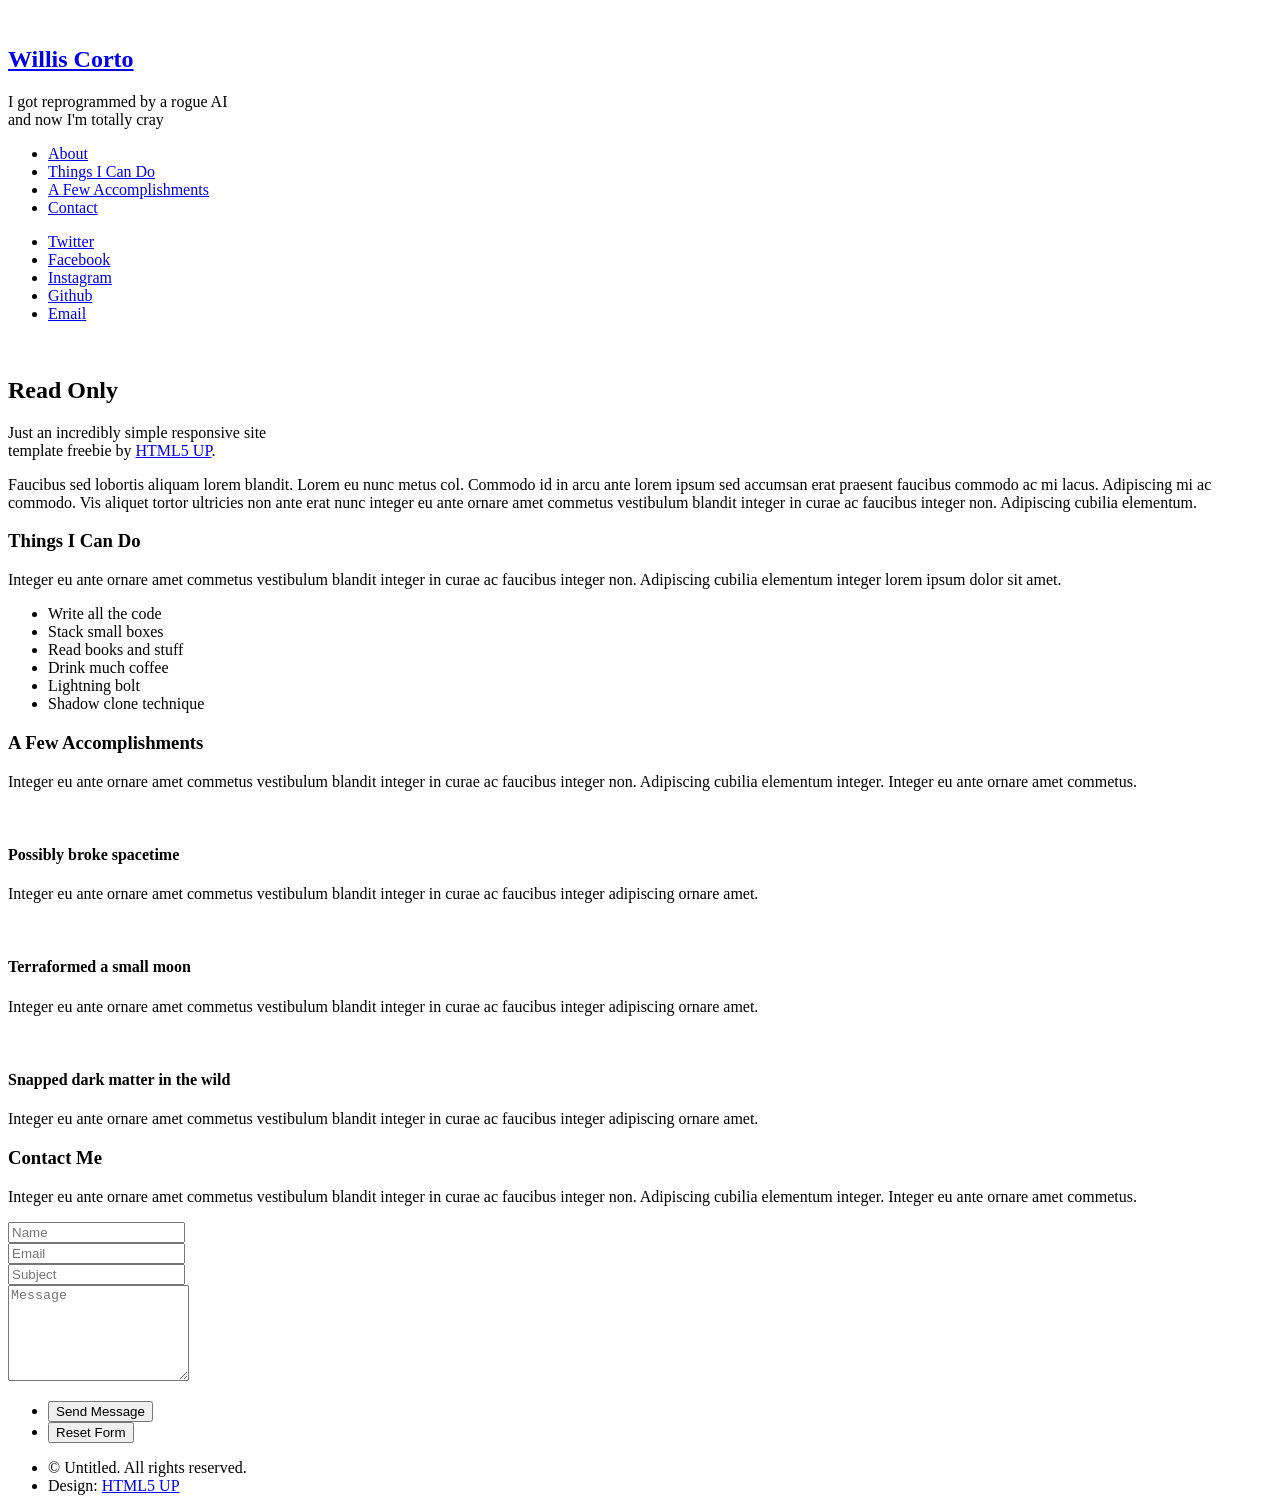
==== index.html @ c3386d8c "From HTML5 Template index.html" ====
<!DOCTYPE HTML>
<!--
	Read Only by HTML5 UP
	html5up.net | @ajlkn
	Free for personal and commercial use under the CCA 3.0 license (html5up.net/license)
-->
<html>
	<head>
		<title>Read Only by HTML5 UP</title>
		<meta charset="utf-8" />
		<meta name="viewport" content="width=device-width, initial-scale=1, user-scalable=no" />
		<link rel="stylesheet" href="assets/css/main.css" />
	</head>
	<body class="is-preload">

		<!-- Header -->
			<section id="header">
				<header>
					<span class="image avatar"><img src="images/avatar.jpg" alt="" /></span>
					<h1 id="logo"><a href="#">Willis Corto</a></h1>
					<p>I got reprogrammed by a rogue AI<br />
					and now I'm totally cray</p>
				</header>
				<nav id="nav">
					<ul>
						<li><a href="#one" class="active">About</a></li>
						<li><a href="#two">Things I Can Do</a></li>
						<li><a href="#three">A Few Accomplishments</a></li>
						<li><a href="#four">Contact</a></li>
					</ul>
				</nav>
				<footer>
					<ul class="icons">
						<li><a href="#" class="icon brands fa-twitter"><span class="label">Twitter</span></a></li>
						<li><a href="#" class="icon brands fa-facebook-f"><span class="label">Facebook</span></a></li>
						<li><a href="#" class="icon brands fa-instagram"><span class="label">Instagram</span></a></li>
						<li><a href="#" class="icon brands fa-github"><span class="label">Github</span></a></li>
						<li><a href="#" class="icon solid fa-envelope"><span class="label">Email</span></a></li>
					</ul>
				</footer>
			</section>

		<!-- Wrapper -->
			<div id="wrapper">

				<!-- Main -->
					<div id="main">

						<!-- One -->
							<section id="one">
								<div class="image main" data-position="center">
									<img src="images/banner.jpg" alt="" />
								</div>
								<div class="container">
									<header class="major">
										<h2>Read Only</h2>
										<p>Just an incredibly simple responsive site<br />
										template freebie by <a href="http://html5up.net">HTML5 UP</a>.</p>
									</header>
									<p>Faucibus sed lobortis aliquam lorem blandit. Lorem eu nunc metus col. Commodo id in arcu ante lorem ipsum sed accumsan erat praesent faucibus commodo ac mi lacus. Adipiscing mi ac commodo. Vis aliquet tortor ultricies non ante erat nunc integer eu ante ornare amet commetus vestibulum blandit integer in curae ac faucibus integer non. Adipiscing cubilia elementum.</p>
								</div>
							</section>

						<!-- Two -->
							<section id="two">
								<div class="container">
									<h3>Things I Can Do</h3>
									<p>Integer eu ante ornare amet commetus vestibulum blandit integer in curae ac faucibus integer non. Adipiscing cubilia elementum integer lorem ipsum dolor sit amet.</p>
									<ul class="feature-icons">
										<li class="icon solid fa-code">Write all the code</li>
										<li class="icon solid fa-cubes">Stack small boxes</li>
										<li class="icon solid fa-book">Read books and stuff</li>
										<li class="icon solid fa-coffee">Drink much coffee</li>
										<li class="icon solid fa-bolt">Lightning bolt</li>
										<li class="icon solid fa-users">Shadow clone technique</li>
									</ul>
								</div>
							</section>

						<!-- Three -->
							<section id="three">
								<div class="container">
									<h3>A Few Accomplishments</h3>
									<p>Integer eu ante ornare amet commetus vestibulum blandit integer in curae ac faucibus integer non. Adipiscing cubilia elementum integer. Integer eu ante ornare amet commetus.</p>
									<div class="features">
										<article>
											<a href="#" class="image"><img src="images/pic01.jpg" alt="" /></a>
											<div class="inner">
												<h4>Possibly broke spacetime</h4>
												<p>Integer eu ante ornare amet commetus vestibulum blandit integer in curae ac faucibus integer adipiscing ornare amet.</p>
											</div>
										</article>
										<article>
											<a href="#" class="image"><img src="images/pic02.jpg" alt="" /></a>
											<div class="inner">
												<h4>Terraformed a small moon</h4>
												<p>Integer eu ante ornare amet commetus vestibulum blandit integer in curae ac faucibus integer adipiscing ornare amet.</p>
											</div>
										</article>
										<article>
											<a href="#" class="image"><img src="images/pic03.jpg" alt="" /></a>
											<div class="inner">
												<h4>Snapped dark matter in the wild</h4>
												<p>Integer eu ante ornare amet commetus vestibulum blandit integer in curae ac faucibus integer adipiscing ornare amet.</p>
											</div>
										</article>
									</div>
								</div>
							</section>

						<!-- Four -->
							<section id="four">
								<div class="container">
									<h3>Contact Me</h3>
									<p>Integer eu ante ornare amet commetus vestibulum blandit integer in curae ac faucibus integer non. Adipiscing cubilia elementum integer. Integer eu ante ornare amet commetus.</p>
									<form method="post" action="#">
										<div class="row gtr-uniform">
											<div class="col-6 col-12-xsmall"><input type="text" name="name" id="name" placeholder="Name" /></div>
											<div class="col-6 col-12-xsmall"><input type="email" name="email" id="email" placeholder="Email" /></div>
											<div class="col-12"><input type="text" name="subject" id="subject" placeholder="Subject" /></div>
											<div class="col-12"><textarea name="message" id="message" placeholder="Message" rows="6"></textarea></div>
											<div class="col-12">
												<ul class="actions">
													<li><input type="submit" class="primary" value="Send Message" /></li>
													<li><input type="reset" value="Reset Form" /></li>
												</ul>
											</div>
										</div>
									</form>
								</div>
							</section>

						<!-- Five -->
						<!--
							<section id="five">
								<div class="container">
									<h3>Elements</h3>

									<section>
										<h4>Text</h4>
										<p>This is <b>bold</b> and this is <strong>strong</strong>. This is <i>italic</i> and this is <em>emphasized</em>.
										This is <sup>superscript</sup> text and this is <sub>subscript</sub> text.
										This is <u>underlined</u> and this is code: <code>for (;;) { ... }</code>. Finally, <a href="#">this is a link</a>.</p>
										<hr />
										<header>
											<h4>Heading with a Subtitle</h4>
											<p>Lorem ipsum dolor sit amet nullam id egestas urna aliquam</p>
										</header>
										<p>Nunc lacinia ante nunc ac lobortis. Interdum adipiscing gravida odio porttitor sem non mi integer non faucibus ornare mi ut ante amet placerat aliquet. Volutpat eu sed ante lacinia sapien lorem accumsan varius montes viverra nibh in adipiscing blandit tempus accumsan.</p>
										<header>
											<h5>Heading with a Subtitle</h5>
											<p>Lorem ipsum dolor sit amet nullam id egestas urna aliquam</p>
										</header>
										<p>Nunc lacinia ante nunc ac lobortis. Interdum adipiscing gravida odio porttitor sem non mi integer non faucibus ornare mi ut ante amet placerat aliquet. Volutpat eu sed ante lacinia sapien lorem accumsan varius montes viverra nibh in adipiscing blandit tempus accumsan.</p>
										<hr />
										<h2>Heading Level 2</h2>
										<h3>Heading Level 3</h3>
										<h4>Heading Level 4</h4>
										<h5>Heading Level 5</h5>
										<h6>Heading Level 6</h6>
										<hr />
										<h5>Blockquote</h5>
										<blockquote>Fringilla nisl. Donec accumsan interdum nisi, quis tincidunt felis sagittis eget tempus euismod. Vestibulum ante ipsum primis in faucibus vestibulum. Blandit adipiscing eu felis iaculis volutpat ac adipiscing accumsan faucibus. Vestibulum ante ipsum primis in faucibus lorem ipsum dolor sit amet nullam adipiscing eu felis.</blockquote>
										<h5>Preformatted</h5>
										<pre><code>i = 0;

while (!deck.isInOrder()) {
    print 'Iteration ' + i;
    deck.shuffle();
    i++;
}

print 'It took ' + i + ' iterations to sort the deck.';</code></pre>
									</section>

									<section>
										<h4>Lists</h4>
										<div class="row">
											<div class="col-6 col-12-xsmall">
												<h5>Unordered</h5>
												<ul>
													<li>Dolor pulvinar etiam magna etiam.</li>
													<li>Sagittis adipiscing lorem eleifend.</li>
													<li>Felis enim feugiat dolore viverra.</li>
												</ul>
												<h5>Alternate</h5>
												<ul class="alt">
													<li>Dolor pulvinar etiam magna etiam.</li>
													<li>Sagittis adipiscing lorem eleifend.</li>
													<li>Felis enim feugiat dolore viverra.</li>
												</ul>
											</div>
											<div class="col-6 col-12-xsmall">
												<h5>Ordered</h5>
												<ol>
													<li>Dolor pulvinar etiam magna etiam.</li>
													<li>Etiam vel felis at lorem sed viverra.</li>
													<li>Felis enim feugiat dolore viverra.</li>
													<li>Dolor pulvinar etiam magna etiam.</li>
													<li>Etiam vel felis at lorem sed viverra.</li>
													<li>Felis enim feugiat dolore viverra.</li>
												</ol>
												<h5>Icons</h5>
												<ul class="icons">
													<li><a href="#" class="icon brands fa-twitter"><span class="label">Twitter</span></a></li>
													<li><a href="#" class="icon brands fa-facebook-f"><span class="label">Facebook</span></a></li>
													<li><a href="#" class="icon brands fa-instagram"><span class="label">Instagram</span></a></li>
													<li><a href="#" class="icon brands fa-github"><span class="label">Github</span></a></li>
													<li><a href="#" class="icon brands fa-dribbble"><span class="label">Dribbble</span></a></li>
													<li><a href="#" class="icon brands fa-tumblr"><span class="label">Tumblr</span></a></li>
												</ul>
											</div>
										</div>
										<h5>Actions</h5>
										<ul class="actions">
											<li><a href="#" class="button primary">Default</a></li>
											<li><a href="#" class="button">Default</a></li>
											<li><a href="#" class="button alt">Default</a></li>
										</ul>
										<ul class="actions small">
											<li><a href="#" class="button primary small">Small</a></li>
											<li><a href="#" class="button small">Small</a></li>
											<li><a href="#" class="button alt small">Small</a></li>
										</ul>
										<div class="row">
											<div class="col-3 col-6-medium col-12-xsmall">
												<ul class="actions stacked">
													<li><a href="#" class="button primary">Default</a></li>
													<li><a href="#" class="button">Default</a></li>
													<li><a href="#" class="button alt">Default</a></li>
												</ul>
											</div>
											<div class="col-3 col-6 col-12-xsmall">
												<ul class="actions stacked">
													<li><a href="#" class="button primary small">Small</a></li>
													<li><a href="#" class="button small">Small</a></li>
													<li><a href="#" class="button alt small">Small</a></li>
												</ul>
											</div>
											<div class="col-3 col-6-medium col-12-xsmall">
												<ul class="actions stacked">
													<li><a href="#" class="button primary fit">Default</a></li>
													<li><a href="#" class="button fit">Default</a></li>
													<li><a href="#" class="button alt fit">Default</a></li>
												</ul>
											</div>
											<div class="col-3 col-6-medium col-12-xsmall">
												<ul class="actions stacked">
													<li><a href="#" class="button primary small fit">Small</a></li>
													<li><a href="#" class="button small fit">Small</a></li>
													<li><a href="#" class="button alt small fit">Small</a></li>
												</ul>
											</div>
										</div>
									</section>

									<section>
										<h4>Table</h4>
										<h5>Default</h5>
										<div class="table-wrapper">
											<table>
												<thead>
													<tr>
														<th>Name</th>
														<th>Description</th>
														<th>Price</th>
													</tr>
												</thead>
												<tbody>
													<tr>
														<td>Item One</td>
														<td>Ante turpis integer aliquet porttitor.</td>
														<td>29.99</td>
													</tr>
													<tr>
														<td>Item Two</td>
														<td>Vis ac commodo adipiscing arcu aliquet.</td>
														<td>19.99</td>
													</tr>
													<tr>
														<td>Item Three</td>
														<td> Morbi faucibus arcu accumsan lorem.</td>
														<td>29.99</td>
													</tr>
													<tr>
														<td>Item Four</td>
														<td>Vitae integer tempus condimentum.</td>
														<td>19.99</td>
													</tr>
													<tr>
														<td>Item Five</td>
														<td>Ante turpis integer aliquet porttitor.</td>
														<td>29.99</td>
													</tr>
												</tbody>
												<tfoot>
													<tr>
														<td colspan="2"></td>
														<td>100.00</td>
													</tr>
												</tfoot>
											</table>
										</div>

										<h5>Alternate</h5>
										<div class="table-wrapper">
											<table class="alt">
												<thead>
													<tr>
														<th>Name</th>
														<th>Description</th>
														<th>Price</th>
													</tr>
												</thead>
												<tbody>
													<tr>
														<td>Item One</td>
														<td>Ante turpis integer aliquet porttitor.</td>
														<td>29.99</td>
													</tr>
													<tr>
														<td>Item Two</td>
														<td>Vis ac commodo adipiscing arcu aliquet.</td>
														<td>19.99</td>
													</tr>
													<tr>
														<td>Item Three</td>
														<td> Morbi faucibus arcu accumsan lorem.</td>
														<td>29.99</td>
													</tr>
													<tr>
														<td>Item Four</td>
														<td>Vitae integer tempus condimentum.</td>
														<td>19.99</td>
													</tr>
													<tr>
														<td>Item Five</td>
														<td>Ante turpis integer aliquet porttitor.</td>
														<td>29.99</td>
													</tr>
												</tbody>
												<tfoot>
													<tr>
														<td colspan="2"></td>
														<td>100.00</td>
													</tr>
												</tfoot>
											</table>
										</div>
									</section>

									<section>
										<h4>Buttons</h4>
										<ul class="actions">
											<li><a href="#" class="button primary">Primary</a></li>
											<li><a href="#" class="button">Default</a></li>
											<li><a href="#" class="button alt">Alternate</a></li>
										</ul>
										<ul class="actions">
											<li><a href="#" class="button primary large">Large</a></li>
											<li><a href="#" class="button">Default</a></li>
											<li><a href="#" class="button alt small">Small</a></li>
										</ul>
										<ul class="actions fit">
											<li><a href="#" class="button primary fit">Fit</a></li>
											<li><a href="#" class="button fit">Fit</a></li>
											<li><a href="#" class="button alt fit">Fit</a></li>
										</ul>
										<ul class="actions fit small">
											<li><a href="#" class="button primary fit small">Fit + Small</a></li>
											<li><a href="#" class="button fit small">Fit + Small</a></li>
											<li><a href="#" class="button alt fit small">Fit + Small</a></li>
										</ul>
										<ul class="actions">
											<li><a href="#" class="button primary icon solid fa-download">Icon</a></li>
											<li><a href="#" class="button icon solid fa-download">Icon</a></li>
											<li><a href="#" class="button alt icon solid fa-check">Icon</a></li>
										</ul>
										<ul class="actions">
											<li><span class="button primary disabled">Primary</span></li>
											<li><span class="button disabled">Default</span></li>
											<li><span class="button alt disabled">Alternate</span></li>
										</ul>
									</section>

									<section>
										<h4>Form</h4>
										<form method="post" action="#">
											<div class="row gtr-uniform">
												<div class="col-6 col-12-xsmall">
													<input type="text" name="demo-name" id="demo-name" value="" placeholder="Name" />
												</div>
												<div class="col-6 col-12-xsmall">
													<input type="email" name="demo-email" id="demo-email" value="" placeholder="Email" />
												</div>
												<div class="col-12">
													<select name="demo-category" id="demo-category">
														<option value="">- Category -</option>
														<option value="1">Manufacturing</option>
														<option value="1">Shipping</option>
														<option value="1">Administration</option>
														<option value="1">Human Resources</option>
													</select>
												</div>
												<div class="col-4 col-12-medium">
													<input type="radio" id="demo-priority-low" name="demo-priority" checked>
													<label for="demo-priority-low">Low Priority</label>
												</div>
												<div class="col-4 col-12-medium">
													<input type="radio" id="demo-priority-normal" name="demo-priority">
													<label for="demo-priority-normal">Normal Priority</label>
												</div>
												<div class="col-4 col-12-medium">
													<input type="radio" id="demo-priority-high" name="demo-priority">
													<label for="demo-priority-high">High Priority</label>
												</div>
												<div class="col-6 col-12-medium">
													<input type="checkbox" id="demo-copy" name="demo-copy">
													<label for="demo-copy">Email me a copy of this message</label>
												</div>
												<div class="col-6 col-12-medium">
													<input type="checkbox" id="demo-human" name="demo-human" checked>
													<label for="demo-human">I am a human and not a robot</label>
												</div>
												<div class="col-12">
													<textarea name="demo-message" id="demo-message" placeholder="Enter your message" rows="6"></textarea>
												</div>
												<div class="col-12">
													<ul class="actions">
														<li><input type="submit" value="Send Message" /></li>
														<li><input type="reset" value="Reset" class="alt" /></li>
													</ul>
												</div>
											</div>
										</form>
									</section>

									<section>
										<h4>Image</h4>
										<h5>Fit</h5>
										<span class="image fit"><img src="images/banner.jpg" alt="" /></span>
										<div class="box alt">
											<div class="row gtr-50 gtr-uniform">
												<div class="col-4"><span class="image fit"><img src="images/pic01.jpg" alt="" /></span></div>
												<div class="col-4"><span class="image fit"><img src="images/pic02.jpg" alt="" /></span></div>
												<div class="col-4"><span class="image fit"><img src="images/pic03.jpg" alt="" /></span></div>
												<div class="col-4"><span class="image fit"><img src="images/pic02.jpg" alt="" /></span></div>
												<div class="col-4"><span class="image fit"><img src="images/pic03.jpg" alt="" /></span></div>
												<div class="col-4"><span class="image fit"><img src="images/pic01.jpg" alt="" /></span></div>
												<div class="col-4"><span class="image fit"><img src="images/pic03.jpg" alt="" /></span></div>
												<div class="col-4"><span class="image fit"><img src="images/pic01.jpg" alt="" /></span></div>
												<div class="col-4"><span class="image fit"><img src="images/pic02.jpg" alt="" /></span></div>
											</div>
										</div>
										<h5>Left &amp; Right</h5>
										<p><span class="image left"><img src="images/avatar.jpg" alt="" /></span>Fringilla nisl. Donec accumsan interdum nisi, quis tincidunt felis sagittis eget. tempus euismod. Vestibulum ante ipsum primis in faucibus vestibulum. Blandit adipiscing eu felis iaculis volutpat ac adipiscing accumsan eu faucibus. Integer ac pellentesque praesent tincidunt felis sagittis eget. tempus euismod. Vestibulum ante ipsum primis in faucibus vestibulum. Blandit adipiscing eu felis iaculis volutpat ac adipiscing accumsan eu faucibus. Integer ac pellentesque praesent. Donec accumsan interdum nisi, quis tincidunt felis sagittis eget. tempus euismod. Vestibulum ante ipsum primis in faucibus vestibulum. Blandit adipiscing eu felis iaculis volutpat ac adipiscing accumsan eu faucibus. Integer ac pellentesque praesent tincidunt felis sagittis eget. tempus euismod. Vestibulum ante ipsum primis in faucibus vestibulum. Blandit adipiscing eu felis iaculis volutpat ac adipiscing accumsan eu faucibus. Integer ac pellentesque praesent.</p>
										<p><span class="image right"><img src="images/avatar.jpg" alt="" /></span>Fringilla nisl. Donec accumsan interdum nisi, quis tincidunt felis sagittis eget. tempus euismod. Vestibulum ante ipsum primis in faucibus vestibulum. Blandit adipiscing eu felis iaculis volutpat ac adipiscing accumsan eu faucibus. Integer ac pellentesque praesent tincidunt felis sagittis eget. tempus euismod. Vestibulum ante ipsum primis in faucibus vestibulum. Blandit adipiscing eu felis iaculis volutpat ac adipiscing accumsan eu faucibus. Integer ac pellentesque praesent. Donec accumsan interdum nisi, quis tincidunt felis sagittis eget. tempus euismod. Vestibulum ante ipsum primis in faucibus vestibulum. Blandit adipiscing eu felis iaculis volutpat ac adipiscing accumsan eu faucibus. Integer ac pellentesque praesent tincidunt felis sagittis eget. tempus euismod. Vestibulum ante ipsum primis in faucibus vestibulum. Blandit adipiscing eu felis iaculis volutpat ac adipiscing accumsan eu faucibus. Integer ac pellentesque praesent.</p>
									</section>

								</div>
							</section>
						-->

					</div>

				<!-- Footer -->
					<section id="footer">
						<div class="container">
							<ul class="copyright">
								<li>&copy; Untitled. All rights reserved.</li><li>Design: <a href="http://html5up.net">HTML5 UP</a></li>
							</ul>
						</div>
					</section>

			</div>

		<!-- Scripts -->
			<script src="assets/js/jquery.min.js"></script>
			<script src="assets/js/jquery.scrollex.min.js"></script>
			<script src="assets/js/jquery.scrolly.min.js"></script>
			<script src="assets/js/browser.min.js"></script>
			<script src="assets/js/breakpoints.min.js"></script>
			<script src="assets/js/util.js"></script>
			<script src="assets/js/main.js"></script>

	</body>
</html>
---- assets/css/main.css ----
@import url("fontawesome-all.min.css");
@import url("https://fonts.googleapis.com/css?family=Lato:300,400,900");

/*
	Twenty by HTML5 UP
	html5up.net | @ajlkn
	Free for personal and commercial use under the CCA 3.0 license (html5up.net/license)
*/

html, body, div, span, applet, object,
iframe, h1, h2, h3, h4, h5, h6, p, blockquote,
pre, a, abbr, acronym, address, big, cite,
code, del, dfn, em, img, ins, kbd, q, s, samp,
small, strike, strong, sub, sup, tt, var, b,
u, i, center, dl, dt, dd, ol, ul, li, fieldset,
form, label, legend, table, caption, tbody,
tfoot, thead, tr, th, td, article, aside,
canvas, details, embed, figure, figcaption,
footer, header, hgroup, menu, nav, output, ruby,
section, summary, time, mark, audio, video {
	margin: 0;
	padding: 0;
	border: 0;
	font-size: 100%;
	font: inherit;
	vertical-align: baseline;}

article, aside, details, figcaption, figure,
footer, header, hgroup, menu, nav, section {
	display: block;}

body {
	line-height: 1;
}

ol, ul {
	list-style: none;
}

blockquote, q {
	quotes: none;
}

	blockquote:before, blockquote:after, q:before, q:after {
		content: '';
		content: none;
	}

table {
	border-collapse: collapse;
	border-spacing: 0;
}

body {
	-webkit-text-size-adjust: none;
}

mark {
	background-color: transparent;
	color: inherit;
}

input::-moz-focus-inner {
	border: 0;
	padding: 0;
}

input, select, textarea {
	-moz-appearance: none;
	-webkit-appearance: none;
	-ms-appearance: none;
	appearance: none;
}

/* Basic */

	html {
		box-sizing: border-box;
	}

	*, *:before, *:after {
		box-sizing: inherit;
	}

	body {
		background: #f3f6fa;
	}

		body.is-preload *, body.is-preload *:before, body.is-preload *:after {
			-moz-animation: none !important;
			-webkit-animation: none !important;
			-ms-animation: none !important;
			animation: none !important;
			-moz-transition: none !important;
			-webkit-transition: none !important;
			-ms-transition: none !important;
			transition: none !important;
		}

	body, input, select, textarea {
		color: #7c8081;
		font-family: 'Lato', sans-serif;
		font-size: 15pt;
		font-weight: 300;
		letter-spacing: 0.025em;
		line-height: 1.75em;
	}

	a {
		-moz-transition: color 0.2s ease-in-out, border-color 0.2s ease-in-out, background-color 0.2s ease-in-out;
		-webkit-transition: color 0.2s ease-in-out, border-color 0.2s ease-in-out, background-color 0.2s ease-in-out;
		-ms-transition: color 0.2s ease-in-out, border-color 0.2s ease-in-out, background-color 0.2s ease-in-out;
		transition: color 0.2s ease-in-out, border-color 0.2s ease-in-out, background-color 0.2s ease-in-out;
		color: #3fb1a3;
		text-decoration: none;
		border-bottom: dotted 1px;
	}

		a:hover {
			border-bottom-color: transparent;
		}

	strong, b {
		font-weight: 400;
	}

	p, ul, ol, dl, table, blockquote {
		margin: 0 0 2em 0;
	}

	h1, h2, h3, h4, h5, h6 {
		color: inherit;
		font-weight: 300;
		line-height: 1.75em;
		margin-bottom: 1em;
		text-transform: uppercase;
	}

		h1 a, h2 a, h3 a, h4 a, h5 a, h6 a {
			color: inherit;
			text-decoration: none;
			border: 0;
		}

	h2 {
		font-size: 1.5em;
		letter-spacing: 0.1em;
	}

	h3 {
		font-size: 1.15em;
		letter-spacing: 0.025em;
	}

	sub {
		font-size: 0.8em;
		position: relative;
		top: 0.5em;
	}

	sup {
		font-size: 0.8em;
		position: relative;
		top: -0.5em;
	}

	hr {
		border-top: solid 1px rgba(124, 128, 129, 0.2);
		border: 0;
		margin-bottom: 1.5em;
	}

	blockquote {
		border-left: solid 0.5em rgba(124, 128, 129, 0.2);
		font-style: italic;
		padding: 1em 0 1em 2em;
	}

/* Container */

	.container {
		margin: 0 auto;
		max-width: 100%;
		width: 1400px;
	}

		.container.medium {
			width: 1050px;
		}

		@media screen and (max-width: 1680px) {

			.container {
				width: 1200px;
			}

				.container.medium {
					width: 900px;
				}

		}

		@media screen and (max-width: 1280px) {

			.container {
				width: 960px;
			}

				.container.medium {
					width: 735px;
				}

		}

		@media screen and (max-width: 980px) {

			.container {
				width: 95%;
			}

				.container.medium {
					width: 71.25%;
				}

		}

		@media screen and (max-width: 840px) {

			.container {
				width: 95%;
			}

				.container.medium {
					width: 95%;
				}

		}

		@media screen and (max-width: 736px) {

			.container {
				width: 100%;
			}

				.container.medium {
					width: 100%;
				}

		}

/* Row */

	.row {
		display: flex;
		flex-wrap: wrap;
		box-sizing: border-box;
		align-items: stretch;
	}

		.row > * {
			box-sizing: border-box;
		}

		.row.gtr-uniform > * > :last-child {
			margin-bottom: 0;
		}

		.row.aln-left {
			justify-content: flex-start;
		}

		.row.aln-center {
			justify-content: center;
		}

		.row.aln-right {
			justify-content: flex-end;
		}

		.row.aln-top {
			align-items: flex-start;
		}

		.row.aln-middle {
			align-items: center;
		}

		.row.aln-bottom {
			align-items: flex-end;
		}

		.row > .imp {
			order: -1;
		}

		.row > .col-1 {
			width: 8.33333%;
		}

		.row > .off-1 {
			margin-left: 8.33333%;
		}

		.row > .col-2 {
			width: 16.66667%;
		}

		.row > .off-2 {
			margin-left: 16.66667%;
		}

		.row > .col-3 {
			width: 25%;
		}

		.row > .off-3 {
			margin-left: 25%;
		}

		.row > .col-4 {
			width: 33.33333%;
		}

		.row > .off-4 {
			margin-left: 33.33333%;
		}

		.row > .col-5 {
			width: 41.66667%;
		}

		.row > .off-5 {
			margin-left: 41.66667%;
		}

		.row > .col-6 {
			width: 50%;
		}

		.row > .off-6 {
			margin-left: 50%;
		}

		.row > .col-7 {
			width: 58.33333%;
		}

		.row > .off-7 {
			margin-left: 58.33333%;
		}

		.row > .col-8 {
			width: 66.66667%;
		}

		.row > .off-8 {
			margin-left: 66.66667%;
		}

		.row > .col-9 {
			width: 75%;
		}

		.row > .off-9 {
			margin-left: 75%;
		}

		.row > .col-10 {
			width: 83.33333%;
		}

		.row > .off-10 {
			margin-left: 83.33333%;
		}

		.row > .col-11 {
			width: 91.66667%;
		}

		.row > .off-11 {
			margin-left: 91.66667%;
		}

		.row > .col-12 {
			width: 100%;
		}

		.row > .off-12 {
			margin-left: 100%;
		}

		.row.gtr-0 {
			margin-top: 0px;
			margin-left: 0px;
		}

			.row.gtr-0 > * {
				padding: 0px 0 0 0px;
			}

			.row.gtr-0.gtr-uniform {
				margin-top: 0px;
			}

				.row.gtr-0.gtr-uniform > * {
					padding-top: 0px;
				}

		.row.gtr-25 {
			margin-top: -12.5px;
			margin-left: -12.5px;
		}

			.row.gtr-25 > * {
				padding: 12.5px 0 0 12.5px;
			}

			.row.gtr-25.gtr-uniform {
				margin-top: -12.5px;
			}

				.row.gtr-25.gtr-uniform > * {
					padding-top: 12.5px;
				}

		.row.gtr-50 {
			margin-top: -25px;
			margin-left: -25px;
		}

			.row.gtr-50 > * {
				padding: 25px 0 0 25px;
			}

			.row.gtr-50.gtr-uniform {
				margin-top: -25px;
			}

				.row.gtr-50.gtr-uniform > * {
					padding-top: 25px;
				}

		.row {
			margin-top: -50px;
			margin-left: -50px;
		}

			.row > * {
				padding: 50px 0 0 50px;
			}

			.row.gtr-uniform {
				margin-top: -50px;
			}

				.row.gtr-uniform > * {
					padding-top: 50px;
				}

		.row.gtr-150 {
			margin-top: -75px;
			margin-left: -75px;
		}

			.row.gtr-150 > * {
				padding: 75px 0 0 75px;
			}

			.row.gtr-150.gtr-uniform {
				margin-top: -75px;
			}

				.row.gtr-150.gtr-uniform > * {
					padding-top: 75px;
				}

		.row.gtr-200 {
			margin-top: -100px;
			margin-left: -100px;
		}

			.row.gtr-200 > * {
				padding: 100px 0 0 100px;
			}

			.row.gtr-200.gtr-uniform {
				margin-top: -100px;
			}

				.row.gtr-200.gtr-uniform > * {
					padding-top: 100px;
				}

		@media screen and (max-width: 1680px) {

			.row {
				display: flex;
				flex-wrap: wrap;
				box-sizing: border-box;
				align-items: stretch;
			}

				.row > * {
					box-sizing: border-box;
				}

				.row.gtr-uniform > * > :last-child {
					margin-bottom: 0;
				}

				.row.aln-left {
					justify-content: flex-start;
				}

				.row.aln-center {
					justify-content: center;
				}

				.row.aln-right {
					justify-content: flex-end;
				}

				.row.aln-top {
					align-items: flex-start;
				}

				.row.aln-middle {
					align-items: center;
				}

				.row.aln-bottom {
					align-items: flex-end;
				}

				.row > .imp-wide {
					order: -1;
				}

				.row > .col-1-wide {
					width: 8.33333%;
				}

				.row > .off-1-wide {
					margin-left: 8.33333%;
				}

				.row > .col-2-wide {
					width: 16.66667%;
				}

				.row > .off-2-wide {
					margin-left: 16.66667%;
				}

				.row > .col-3-wide {
					width: 25%;
				}

				.row > .off-3-wide {
					margin-left: 25%;
				}

				.row > .col-4-wide {
					width: 33.33333%;
				}

				.row > .off-4-wide {
					margin-left: 33.33333%;
				}

				.row > .col-5-wide {
					width: 41.66667%;
				}

				.row > .off-5-wide {
					margin-left: 41.66667%;
				}

				.row > .col-6-wide {
					width: 50%;
				}

				.row > .off-6-wide {
					margin-left: 50%;
				}

				.row > .col-7-wide {
					width: 58.33333%;
				}

				.row > .off-7-wide {
					margin-left: 58.33333%;
				}

				.row > .col-8-wide {
					width: 66.66667%;
				}

				.row > .off-8-wide {
					margin-left: 66.66667%;
				}

				.row > .col-9-wide {
					width: 75%;
				}

				.row > .off-9-wide {
					margin-left: 75%;
				}

				.row > .col-10-wide {
					width: 83.33333%;
				}

				.row > .off-10-wide {
					margin-left: 83.33333%;
				}

				.row > .col-11-wide {
					width: 91.66667%;
				}

				.row > .off-11-wide {
					margin-left: 91.66667%;
				}

				.row > .col-12-wide {
					width: 100%;
				}

				.row > .off-12-wide {
					margin-left: 100%;
				}

				.row.gtr-0 {
					margin-top: 0px;
					margin-left: 0px;
				}

					.row.gtr-0 > * {
						padding: 0px 0 0 0px;
					}

					.row.gtr-0.gtr-uniform {
						margin-top: 0px;
					}

						.row.gtr-0.gtr-uniform > * {
							padding-top: 0px;
						}

				.row.gtr-25 {
					margin-top: -10px;
					margin-left: -10px;
				}

					.row.gtr-25 > * {
						padding: 10px 0 0 10px;
					}

					.row.gtr-25.gtr-uniform {
						margin-top: -10px;
					}

						.row.gtr-25.gtr-uniform > * {
							padding-top: 10px;
						}

				.row.gtr-50 {
					margin-top: -20px;
					margin-left: -20px;
				}

					.row.gtr-50 > * {
						padding: 20px 0 0 20px;
					}

					.row.gtr-50.gtr-uniform {
						margin-top: -20px;
					}

						.row.gtr-50.gtr-uniform > * {
							padding-top: 20px;
						}

				.row {
					margin-top: -40px;
					margin-left: -40px;
				}

					.row > * {
						padding: 40px 0 0 40px;
					}

					.row.gtr-uniform {
						margin-top: -40px;
					}

						.row.gtr-uniform > * {
							padding-top: 40px;
						}

				.row.gtr-150 {
					margin-top: -60px;
					margin-left: -60px;
				}

					.row.gtr-150 > * {
						padding: 60px 0 0 60px;
					}

					.row.gtr-150.gtr-uniform {
						margin-top: -60px;
					}

						.row.gtr-150.gtr-uniform > * {
							padding-top: 60px;
						}

				.row.gtr-200 {
					margin-top: -80px;
					margin-left: -80px;
				}

					.row.gtr-200 > * {
						padding: 80px 0 0 80px;
					}

					.row.gtr-200.gtr-uniform {
						margin-top: -80px;
					}

						.row.gtr-200.gtr-uniform > * {
							padding-top: 80px;
						}

		}

		@media screen and (max-width: 1280px) {

			.row {
				display: flex;
				flex-wrap: wrap;
				box-sizing: border-box;
				align-items: stretch;
			}

				.row > * {
					box-sizing: border-box;
				}

				.row.gtr-uniform > * > :last-child {
					margin-bottom: 0;
				}

				.row.aln-left {
					justify-content: flex-start;
				}

				.row.aln-center {
					justify-content: center;
				}

				.row.aln-right {
					justify-content: flex-end;
				}

				.row.aln-top {
					align-items: flex-start;
				}

				.row.aln-middle {
					align-items: center;
				}

				.row.aln-bottom {
					align-items: flex-end;
				}

				.row > .imp-normal {
					order: -1;
				}

				.row > .col-1-normal {
					width: 8.33333%;
				}

				.row > .off-1-normal {
					margin-left: 8.33333%;
				}

				.row > .col-2-normal {
					width: 16.66667%;
				}

				.row > .off-2-normal {
					margin-left: 16.66667%;
				}

				.row > .col-3-normal {
					width: 25%;
				}

				.row > .off-3-normal {
					margin-left: 25%;
				}

				.row > .col-4-normal {
					width: 33.33333%;
				}

				.row > .off-4-normal {
					margin-left: 33.33333%;
				}

				.row > .col-5-normal {
					width: 41.66667%;
				}

				.row > .off-5-normal {
					margin-left: 41.66667%;
				}

				.row > .col-6-normal {
					width: 50%;
				}

				.row > .off-6-normal {
					margin-left: 50%;
				}

				.row > .col-7-normal {
					width: 58.33333%;
				}

				.row > .off-7-normal {
					margin-left: 58.33333%;
				}

				.row > .col-8-normal {
					width: 66.66667%;
				}

				.row > .off-8-normal {
					margin-left: 66.66667%;
				}

				.row > .col-9-normal {
					width: 75%;
				}

				.row > .off-9-normal {
					margin-left: 75%;
				}

				.row > .col-10-normal {
					width: 83.33333%;
				}

				.row > .off-10-normal {
					margin-left: 83.33333%;
				}

				.row > .col-11-normal {
					width: 91.66667%;
				}

				.row > .off-11-normal {
					margin-left: 91.66667%;
				}

				.row > .col-12-normal {
					width: 100%;
				}

				.row > .off-12-normal {
					margin-left: 100%;
				}

				.row.gtr-0 {
					margin-top: 0px;
					margin-left: 0px;
				}

					.row.gtr-0 > * {
						padding: 0px 0 0 0px;
					}

					.row.gtr-0.gtr-uniform {
						margin-top: 0px;
					}

						.row.gtr-0.gtr-uniform > * {
							padding-top: 0px;
						}

				.row.gtr-25 {
					margin-top: -10px;
					margin-left: -10px;
				}

					.row.gtr-25 > * {
						padding: 10px 0 0 10px;
					}

					.row.gtr-25.gtr-uniform {
						margin-top: -10px;
					}

						.row.gtr-25.gtr-uniform > * {
							padding-top: 10px;
						}

				.row.gtr-50 {
					margin-top: -20px;
					margin-left: -20px;
				}

					.row.gtr-50 > * {
						padding: 20px 0 0 20px;
					}

					.row.gtr-50.gtr-uniform {
						margin-top: -20px;
					}

						.row.gtr-50.gtr-uniform > * {
							padding-top: 20px;
						}

				.row {
					margin-top: -40px;
					margin-left: -40px;
				}

					.row > * {
						padding: 40px 0 0 40px;
					}

					.row.gtr-uniform {
						margin-top: -40px;
					}

						.row.gtr-uniform > * {
							padding-top: 40px;
						}

				.row.gtr-150 {
					margin-top: -60px;
					margin-left: -60px;
				}

					.row.gtr-150 > * {
						padding: 60px 0 0 60px;
					}

					.row.gtr-150.gtr-uniform {
						margin-top: -60px;
					}

						.row.gtr-150.gtr-uniform > * {
							padding-top: 60px;
						}

				.row.gtr-200 {
					margin-top: -80px;
					margin-left: -80px;
				}

					.row.gtr-200 > * {
						padding: 80px 0 0 80px;
					}

					.row.gtr-200.gtr-uniform {
						margin-top: -80px;
					}

						.row.gtr-200.gtr-uniform > * {
							padding-top: 80px;
						}

		}

		@media screen and (max-width: 980px) {

			.row {
				display: flex;
				flex-wrap: wrap;
				box-sizing: border-box;
				align-items: stretch;
			}

				.row > * {
					box-sizing: border-box;
				}

				.row.gtr-uniform > * > :last-child {
					margin-bottom: 0;
				}

				.row.aln-left {
					justify-content: flex-start;
				}

				.row.aln-center {
					justify-content: center;
				}

				.row.aln-right {
					justify-content: flex-end;
				}

				.row.aln-top {
					align-items: flex-start;
				}

				.row.aln-middle {
					align-items: center;
				}

				.row.aln-bottom {
					align-items: flex-end;
				}

				.row > .imp-narrow {
					order: -1;
				}

				.row > .col-1-narrow {
					width: 8.33333%;
				}

				.row > .off-1-narrow {
					margin-left: 8.33333%;
				}

				.row > .col-2-narrow {
					width: 16.66667%;
				}

				.row > .off-2-narrow {
					margin-left: 16.66667%;
				}

				.row > .col-3-narrow {
					width: 25%;
				}

				.row > .off-3-narrow {
					margin-left: 25%;
				}

				.row > .col-4-narrow {
					width: 33.33333%;
				}

				.row > .off-4-narrow {
					margin-left: 33.33333%;
				}

				.row > .col-5-narrow {
					width: 41.66667%;
				}

				.row > .off-5-narrow {
					margin-left: 41.66667%;
				}

				.row > .col-6-narrow {
					width: 50%;
				}

				.row > .off-6-narrow {
					margin-left: 50%;
				}

				.row > .col-7-narrow {
					width: 58.33333%;
				}

				.row > .off-7-narrow {
					margin-left: 58.33333%;
				}

				.row > .col-8-narrow {
					width: 66.66667%;
				}

				.row > .off-8-narrow {
					margin-left: 66.66667%;
				}

				.row > .col-9-narrow {
					width: 75%;
				}

				.row > .off-9-narrow {
					margin-left: 75%;
				}

				.row > .col-10-narrow {
					width: 83.33333%;
				}

				.row > .off-10-narrow {
					margin-left: 83.33333%;
				}

				.row > .col-11-narrow {
					width: 91.66667%;
				}

				.row > .off-11-narrow {
					margin-left: 91.66667%;
				}

				.row > .col-12-narrow {
					width: 100%;
				}

				.row > .off-12-narrow {
					margin-left: 100%;
				}

				.row.gtr-0 {
					margin-top: 0px;
					margin-left: 0px;
				}

					.row.gtr-0 > * {
						padding: 0px 0 0 0px;
					}

					.row.gtr-0.gtr-uniform {
						margin-top: 0px;
					}

						.row.gtr-0.gtr-uniform > * {
							padding-top: 0px;
						}

				.row.gtr-25 {
					margin-top: -7.5px;
					margin-left: -7.5px;
				}

					.row.gtr-25 > * {
						padding: 7.5px 0 0 7.5px;
					}

					.row.gtr-25.gtr-uniform {
						margin-top: -7.5px;
					}

						.row.gtr-25.gtr-uniform > * {
							padding-top: 7.5px;
						}

				.row.gtr-50 {
					margin-top: -15px;
					margin-left: -15px;
				}

					.row.gtr-50 > * {
						padding: 15px 0 0 15px;
					}

					.row.gtr-50.gtr-uniform {
						margin-top: -15px;
					}

						.row.gtr-50.gtr-uniform > * {
							padding-top: 15px;
						}

				.row {
					margin-top: -30px;
					margin-left: -30px;
				}

					.row > * {
						padding: 30px 0 0 30px;
					}

					.row.gtr-uniform {
						margin-top: -30px;
					}

						.row.gtr-uniform > * {
							padding-top: 30px;
						}

				.row.gtr-150 {
					margin-top: -45px;
					margin-left: -45px;
				}

					.row.gtr-150 > * {
						padding: 45px 0 0 45px;
					}

					.row.gtr-150.gtr-uniform {
						margin-top: -45px;
					}

						.row.gtr-150.gtr-uniform > * {
							padding-top: 45px;
						}

				.row.gtr-200 {
					margin-top: -60px;
					margin-left: -60px;
				}

					.row.gtr-200 > * {
						padding: 60px 0 0 60px;
					}

					.row.gtr-200.gtr-uniform {
						margin-top: -60px;
					}

						.row.gtr-200.gtr-uniform > * {
							padding-top: 60px;
						}

		}

		@media screen and (max-width: 840px) {

			.row {
				display: flex;
				flex-wrap: wrap;
				box-sizing: border-box;
				align-items: stretch;
			}

				.row > * {
					box-sizing: border-box;
				}

				.row.gtr-uniform > * > :last-child {
					margin-bottom: 0;
				}

				.row.aln-left {
					justify-content: flex-start;
				}

				.row.aln-center {
					justify-content: center;
				}

				.row.aln-right {
					justify-content: flex-end;
				}

				.row.aln-top {
					align-items: flex-start;
				}

				.row.aln-middle {
					align-items: center;
				}

				.row.aln-bottom {
					align-items: flex-end;
				}

				.row > .imp-narrower {
					order: -1;
				}

				.row > .col-1-narrower {
					width: 8.33333%;
				}

				.row > .off-1-narrower {
					margin-left: 8.33333%;
				}

				.row > .col-2-narrower {
					width: 16.66667%;
				}

				.row > .off-2-narrower {
					margin-left: 16.66667%;
				}

				.row > .col-3-narrower {
					width: 25%;
				}

				.row > .off-3-narrower {
					margin-left: 25%;
				}

				.row > .col-4-narrower {
					width: 33.33333%;
				}

				.row > .off-4-narrower {
					margin-left: 33.33333%;
				}

				.row > .col-5-narrower {
					width: 41.66667%;
				}

				.row > .off-5-narrower {
					margin-left: 41.66667%;
				}

				.row > .col-6-narrower {
					width: 50%;
				}

				.row > .off-6-narrower {
					margin-left: 50%;
				}

				.row > .col-7-narrower {
					width: 58.33333%;
				}

				.row > .off-7-narrower {
					margin-left: 58.33333%;
				}

				.row > .col-8-narrower {
					width: 66.66667%;
				}

				.row > .off-8-narrower {
					margin-left: 66.66667%;
				}

				.row > .col-9-narrower {
					width: 75%;
				}

				.row > .off-9-narrower {
					margin-left: 75%;
				}

				.row > .col-10-narrower {
					width: 83.33333%;
				}

				.row > .off-10-narrower {
					margin-left: 83.33333%;
				}

				.row > .col-11-narrower {
					width: 91.66667%;
				}

				.row > .off-11-narrower {
					margin-left: 91.66667%;
				}

				.row > .col-12-narrower {
					width: 100%;
				}

				.row > .off-12-narrower {
					margin-left: 100%;
				}

				.row.gtr-0 {
					margin-top: 0px;
					margin-left: 0px;
				}

					.row.gtr-0 > * {
						padding: 0px 0 0 0px;
					}

					.row.gtr-0.gtr-uniform {
						margin-top: 0px;
					}

						.row.gtr-0.gtr-uniform > * {
							padding-top: 0px;
						}

				.row.gtr-25 {
					margin-top: -7.5px;
					margin-left: -7.5px;
				}

					.row.gtr-25 > * {
						padding: 7.5px 0 0 7.5px;
					}

					.row.gtr-25.gtr-uniform {
						margin-top: -7.5px;
					}

						.row.gtr-25.gtr-uniform > * {
							padding-top: 7.5px;
						}

				.row.gtr-50 {
					margin-top: -15px;
					margin-left: -15px;
				}

					.row.gtr-50 > * {
						padding: 15px 0 0 15px;
					}

					.row.gtr-50.gtr-uniform {
						margin-top: -15px;
					}

						.row.gtr-50.gtr-uniform > * {
							padding-top: 15px;
						}

				.row {
					margin-top: -30px;
					margin-left: -30px;
				}

					.row > * {
						padding: 30px 0 0 30px;
					}

					.row.gtr-uniform {
						margin-top: -30px;
					}

						.row.gtr-uniform > * {
							padding-top: 30px;
						}

				.row.gtr-150 {
					margin-top: -45px;
					margin-left: -45px;
				}

					.row.gtr-150 > * {
						padding: 45px 0 0 45px;
					}

					.row.gtr-150.gtr-uniform {
						margin-top: -45px;
					}

						.row.gtr-150.gtr-uniform > * {
							padding-top: 45px;
						}

				.row.gtr-200 {
					margin-top: -60px;
					margin-left: -60px;
				}

					.row.gtr-200 > * {
						padding: 60px 0 0 60px;
					}

					.row.gtr-200.gtr-uniform {
						margin-top: -60px;
					}

						.row.gtr-200.gtr-uniform > * {
							padding-top: 60px;
						}

		}

		@media screen and (max-width: 736px) {

			.row {
				display: flex;
				flex-wrap: wrap;
				box-sizing: border-box;
				align-items: stretch;
			}

				.row > * {
					box-sizing: border-box;
				}

				.row.gtr-uniform > * > :last-child {
					margin-bottom: 0;
				}

				.row.aln-left {
					justify-content: flex-start;
				}

				.row.aln-center {
					justify-content: center;
				}

				.row.aln-right {
					justify-content: flex-end;
				}

				.row.aln-top {
					align-items: flex-start;
				}

				.row.aln-middle {
					align-items: center;
				}

				.row.aln-bottom {
					align-items: flex-end;
				}

				.row > .imp-mobile {
					order: -1;
				}

				.row > .col-1-mobile {
					width: 8.33333%;
				}

				.row > .off-1-mobile {
					margin-left: 8.33333%;
				}

				.row > .col-2-mobile {
					width: 16.66667%;
				}

				.row > .off-2-mobile {
					margin-left: 16.66667%;
				}

				.row > .col-3-mobile {
					width: 25%;
				}

				.row > .off-3-mobile {
					margin-left: 25%;
				}

				.row > .col-4-mobile {
					width: 33.33333%;
				}

				.row > .off-4-mobile {
					margin-left: 33.33333%;
				}

				.row > .col-5-mobile {
					width: 41.66667%;
				}

				.row > .off-5-mobile {
					margin-left: 41.66667%;
				}

				.row > .col-6-mobile {
					width: 50%;
				}

				.row > .off-6-mobile {
					margin-left: 50%;
				}

				.row > .col-7-mobile {
					width: 58.33333%;
				}

				.row > .off-7-mobile {
					margin-left: 58.33333%;
				}

				.row > .col-8-mobile {
					width: 66.66667%;
				}

				.row > .off-8-mobile {
					margin-left: 66.66667%;
				}

				.row > .col-9-mobile {
					width: 75%;
				}

				.row > .off-9-mobile {
					margin-left: 75%;
				}

				.row > .col-10-mobile {
					width: 83.33333%;
				}

				.row > .off-10-mobile {
					margin-left: 83.33333%;
				}

				.row > .col-11-mobile {
					width: 91.66667%;
				}

				.row > .off-11-mobile {
					margin-left: 91.66667%;
				}

				.row > .col-12-mobile {
					width: 100%;
				}

				.row > .off-12-mobile {
					margin-left: 100%;
				}

				.row.gtr-0 {
					margin-top: 0px;
					margin-left: 0px;
				}

					.row.gtr-0 > * {
						padding: 0px 0 0 0px;
					}

					.row.gtr-0.gtr-uniform {
						margin-top: 0px;
					}

						.row.gtr-0.gtr-uniform > * {
							padding-top: 0px;
						}

				.row.gtr-25 {
					margin-top: -7.5px;
					margin-left: -7.5px;
				}

					.row.gtr-25 > * {
						padding: 7.5px 0 0 7.5px;
					}

					.row.gtr-25.gtr-uniform {
						margin-top: -7.5px;
					}

						.row.gtr-25.gtr-uniform > * {
							padding-top: 7.5px;
						}

				.row.gtr-50 {
					margin-top: -15px;
					margin-left: -15px;
				}

					.row.gtr-50 > * {
						padding: 15px 0 0 15px;
					}

					.row.gtr-50.gtr-uniform {
						margin-top: -15px;
					}

						.row.gtr-50.gtr-uniform > * {
							padding-top: 15px;
						}

				.row {
					margin-top: -30px;
					margin-left: -30px;
				}

					.row > * {
						padding: 30px 0 0 30px;
					}

					.row.gtr-uniform {
						margin-top: -30px;
					}

						.row.gtr-uniform > * {
							padding-top: 30px;
						}

				.row.gtr-150 {
					margin-top: -45px;
					margin-left: -45px;
				}

					.row.gtr-150 > * {
						padding: 45px 0 0 45px;
					}

					.row.gtr-150.gtr-uniform {
						margin-top: -45px;
					}

						.row.gtr-150.gtr-uniform > * {
							padding-top: 45px;
						}

				.row.gtr-200 {
					margin-top: -60px;
					margin-left: -60px;
				}

					.row.gtr-200 > * {
						padding: 60px 0 0 60px;
					}

					.row.gtr-200.gtr-uniform {
						margin-top: -60px;
					}

						.row.gtr-200.gtr-uniform > * {
							padding-top: 60px;
						}

		}

/* Section/Article */

	section.special, article.special {
		text-align: center;
	}

	header.major {
		padding-bottom: 2em;
	}

	header.special {
		margin-bottom: 5em;
		padding-top: 7em;
		position: relative;
		text-align: center;
	}

		header.special:before, header.special:after {
			border-bottom: solid 1.5px;
			border-top: solid 1.5px;
			content: '';
			height: 7px;
			opacity: 0.1;
			position: absolute;
			top: 1.75em;
			width: 43%;
		}

		header.special:before {
			left: 0;
		}

		header.special:after {
			right: 0;
		}

		header.special h2 {
			margin-bottom: 0;
		}

		header.special h2 + p {
			margin-bottom: 0;
			padding-top: 1.5em;
		}

		header.special .icon {
			cursor: default;
			height: 7em;
			left: 0;
			position: absolute;
			text-align: center;
			top: 1em;
			width: 100%;
		}

			header.special .icon:before {
				font-size: 3.5em;
				opacity: 0.35;
			}

	footer > :last-child {
		margin-bottom: 0;
	}

	footer.major {
		padding-top: 3em;
	}

/* Form */

	input[type="text"],
	input[type="password"],
	input[type="email"],
	textarea {
		-moz-transition: background-color 0.2s ease-in-out, border-color 0.2s ease-in-out;
		-webkit-transition: background-color 0.2s ease-in-out, border-color 0.2s ease-in-out;
		-ms-transition: background-color 0.2s ease-in-out, border-color 0.2s ease-in-out;
		transition: background-color 0.2s ease-in-out, border-color 0.2s ease-in-out;
		-moz-appearance: none;
		-webkit-appearance: none;
		-ms-appearance: none;
		appearance: none;
		background: none;
		border: solid 1px rgba(124, 128, 129, 0.2);
		border-radius: 0;
		color: inherit;
		display: block;
		padding: 0.75em;
		text-decoration: none;
		width: 100%;
		outline: 0;
	}

		input[type="text"]:focus,
		input[type="password"]:focus,
		input[type="email"]:focus,
		textarea:focus {
			border-color: #83d3c9;
		}

	input[type="text"],
	input[type="password"],
	input[type="email"] {
		line-height: 1em;
	}

	::-webkit-input-placeholder {
		color: inherit;
		opacity: 0.5;
		position: relative;
		top: 3px;
	}

	:-moz-placeholder {
		color: inherit;
		opacity: 0.5;
	}

	::-moz-placeholder {
		color: inherit;
		opacity: 0.5;
	}

	:-ms-input-placeholder {
		color: inherit;
		opacity: 0.5;
	}

/* Image */

	.image {
		border: 0;
		position: relative;
	}

		.image:before {
			background: url("images/overlay.png");
			content: '';
			height: 100%;
			left: 0;
			position: absolute;
			top: 0;
			width: 100%;
		}

		.image.fit {
			display: block;
		}

			.image.fit img {
				display: block;
				width: 100%;
			}

		.image.featured {
			display: block;
			margin: 0 0 2em 0;
		}

			.image.featured img {
				display: block;
				width: 100%;
			}

/* Icon */

	.icon {
		text-decoration: none;
		position: relative;
	}

		.icon:before {
			-moz-osx-font-smoothing: grayscale;
			-webkit-font-smoothing: antialiased;
			display: inline-block;
			font-style: normal;
			font-variant: normal;
			text-rendering: auto;
			line-height: 1;
			text-transform: none !important;
			font-family: 'Font Awesome 5 Free';
			font-weight: 400;
		}

		.icon.solid:before {
			font-weight: 900;
		}

		.icon:before {
			line-height: inherit;
		}

		.icon.brands:before {
			font-family: 'Font Awesome 5 Brands';
		}

		.icon.circle {
			-moz-transition: all 0.2s ease-in-out;
			-webkit-transition: all 0.2s ease-in-out;
			-ms-transition: all 0.2s ease-in-out;
			transition: all 0.2s ease-in-out;
			border: 0;
			border-radius: 100%;
			display: inline-block;
			font-size: 1.25em;
			height: 2.25em;
			left: 0;
			line-height: 2.25em;
			text-align: center;
			text-decoration: none;
			top: 0;
			width: 2.25em;
		}

			.icon.circle:hover {
				top: -0.2em;
			}

			.icon.circle.fa-twitter {
				background: #70aecd;
				color: #fff;
			}

				.icon.circle.fa-twitter:hover {
					background: #7fb7d2;
				}

			.icon.circle.fa-facebook-f {
				background: #7490c3;
				color: #fff;
			}

				.icon.circle.fa-facebook-f:hover {
					background: #829bc9;
				}

			.icon.circle.fa-google-plus-g {
				background: #db6b67;
				color: #fff;
			}

				.icon.circle.fa-google-plus-g:hover {
					background: #df7b77;
				}

			.icon.circle.fa-github {
				background: #dcad8b;
				color: #fff;
			}

				.icon.circle.fa-github:hover {
					background: #e1b89b;
				}

			.icon.circle.fa-dribbble {
				background: #da83ae;
				color: #fff;
			}

				.icon.circle.fa-dribbble:hover {
					background: #df93b8;
				}

		.icon.featured {
			cursor: default;
			display: block;
			margin: 0 0 1.5em 0;
			opacity: 0.35;
			text-align: center;
		}

			.icon.featured:before {
				font-size: 5em;
				line-height: 1em;
			}

		.icon > .label {
			display: none;
		}

/* List */

	ol {
		list-style: decimal;
		padding-left: 1.25em;
	}

		ol li {
			padding-left: 0.25em;
		}

	ul {
		list-style: disc;
		padding-left: 1em;
	}

		ul li {
			padding-left: 0.5em;
		}

/* Icons */

	ul.icons {
		list-style: none;
		padding-left: 0;
		cursor: default;
	}

		ul.icons li {
			display: inline-block;
			line-height: 1em;
			padding-left: 0.5em;
		}

			ul.icons li:first-child {
				padding-left: 0;
			}

/* Featured Icons */

	ul.featured-icons {
		cursor: default;
		margin: -0.75em 0 0 0;
		opacity: 0.35;
		overflow: hidden;
		position: relative;
		list-style: none;
		padding-left: 0;
	}

		ul.featured-icons li {
			display: block;
			float: left;
			text-align: center;
			width: 50%;
			padding-left: 0;
			margin-bottom: 1em;
		}

			ul.featured-icons li .icon {
				display: inline-block;
				font-size: 5.5em;
				height: 1em;
				line-height: 1.5em;
				width: 1em;
			}

/* Buttons */

	ul.buttons {
		cursor: default;
		list-style: none;
		padding-left: 0;
	}

		ul.buttons:last-child {
			margin-bottom: 0;
		}

		ul.buttons li {
			display: inline-block;
			padding: 0 0 0 1.5em;
		}

			ul.buttons li:first-child {
				padding: 0;
			}

		ul.buttons.stacked li {
			display: block;
			padding: 1.5em 0 0 0;
		}

			ul.buttons.stacked li:first-child {
				padding: 0;
			}

/* Table */

	table {
		width: 100%;
	}

		table.default {
			width: 100%;
		}

			table.default tbody tr {
				border-bottom: solid 1px rgba(124, 128, 129, 0.2);
			}

			table.default td {
				padding: 0.5em 1em 0.5em 1em;
			}

			table.default th {
				font-weight: 400;
				padding: 0.5em 1em 0.5em 1em;
				text-align: left;
			}

			table.default thead {
				background: #7c8081;
				color: #fff;
			}

/* Button */

	input[type="button"],
	input[type="submit"],
	input[type="reset"],
	button,
	.button {
		-moz-appearance: none;
		-webkit-appearance: none;
		-ms-appearance: none;
		appearance: none;
		-moz-transition: color 0.2s ease-in-out, border-color 0.2s ease-in-out, background-color 0.2s ease-in-out;
		-webkit-transition: color 0.2s ease-in-out, border-color 0.2s ease-in-out, background-color 0.2s ease-in-out;
		-ms-transition: color 0.2s ease-in-out, border-color 0.2s ease-in-out, background-color 0.2s ease-in-out;
		transition: color 0.2s ease-in-out, border-color 0.2s ease-in-out, background-color 0.2s ease-in-out;
		background: none;
		border: solid 1px;
		border-radius: 0;
		color: inherit;
		cursor: pointer;
		display: inline-block;
		font-size: 0.8em;
		font-weight: 900;
		letter-spacing: 2px;
		min-width: 18em;
		padding: 0 0.75em;
		line-height: 3.75em;
		text-align: center;
		text-decoration: none;
		text-transform: uppercase;
	}

		input[type="button"]:hover,
		input[type="submit"]:hover,
		input[type="reset"]:hover,
		button:hover,
		.button:hover {
			background: rgba(188, 202, 206, 0.15);
			border-color: inherit;
		}

		input[type="button"].primary,
		input[type="submit"].primary,
		input[type="reset"].primary,
		button.primary,
		.button.primary {
			background: #83d3c9;
			border-color: #83d3c9;
			color: #fff !important;
		}

			input[type="button"].primary:hover,
			input[type="submit"].primary:hover,
			input[type="reset"].primary:hover,
			button.primary:hover,
			.button.primary:hover {
				background: #96dad1 !important;
				border-color: #96dad1 !important;
			}

		input[type="button"].fit,
		input[type="submit"].fit,
		input[type="reset"].fit,
		button.fit,
		.button.fit {
			width: 100%;
		}

		input[type="button"].small,
		input[type="submit"].small,
		input[type="reset"].small,
		button.small,
		.button.small {
			font-size: 0.7em;
			min-width: 14em;
			padding: 0.5em 0;
		}

/* Wrapper */

	.wrapper {
		margin-bottom: 5em;
		padding: 5em;
	}

		.wrapper.style1 {
			padding: 0;
		}

		.wrapper.style2 {
			background-color: #83d3c9;
			background-image: url("images/light-bl.svg"), url("images/light-br.svg");
			background-position: bottom left, bottom right;
			background-repeat: no-repeat, no-repeat;
			background-size: 25em, 25em;
			color: #fff;
		}

			.wrapper.style2 input[type="button"]:hover,
			.wrapper.style2 input[type="submit"]:hover,
			.wrapper.style2 input[type="reset"]:hover,
			.wrapper.style2 button:hover,
			.wrapper.style2 .button:hover {
				background: rgba(255, 255, 255, 0.15) !important;
			}

			.wrapper.style2 input[type="button"].primary,
			.wrapper.style2 input[type="submit"].primary,
			.wrapper.style2 input[type="reset"].primary,
			.wrapper.style2 button.primary,
			.wrapper.style2 .button.primary {
				background: #fff;
				border-color: #fff;
				color: #83d3c9 !important;
			}

				.wrapper.style2 input[type="button"].primary:hover,
				.wrapper.style2 input[type="submit"].primary:hover,
				.wrapper.style2 input[type="reset"].primary:hover,
				.wrapper.style2 button.primary:hover,
				.wrapper.style2 .button.primary:hover {
					border-color: inherit !important;
					color: #fff !important;
				}

		.wrapper.style3 {
			background: #fff;
			color: inherit;
		}

		.wrapper.style4 {
			background: #fff;
			color: inherit;
			padding: 4em;
		}

/* Header */

	@-moz-keyframes reveal-header {
		0% {
			top: -5em;
		}

		100% {
			top: 0;
		}
	}

	@-webkit-keyframes reveal-header {
		0% {
			top: -5em;
		}

		100% {
			top: 0;
		}
	}

	@-ms-keyframes reveal-header {
		0% {
			top: -5em;
		}

		100% {
			top: 0;
		}
	}

	@keyframes reveal-header {
		0% {
			top: -5em;
		}

		100% {
			top: 0;
		}
	}

	#header {
		background: #fff;
		box-shadow: 0 1px 2px 0 rgba(0, 0, 0, 0.075);
		color: inherit;
		cursor: default;
		font-size: 0.8em;
		left: 0;
		padding: 1em 1.5em;
		position: fixed;
		top: 0;
		width: 100%;
		z-index: 10000;
	}

		#header h1 {
			font-weight: 900;
			margin: 0;
		}

			#header h1 span {
				font-weight: 300;
			}

		#header nav {
			letter-spacing: 0.075em;
			position: absolute;
			right: 1.5em;
			text-transform: uppercase;
			top: 0.75em;
		}

			#header nav ul {
				list-style: none;
				padding-left: 0;
			}

				#header nav ul li {
					display: inline-block;
					margin-left: 1.5em;
					padding-left: 0;
				}

					#header nav ul li > ul {
						display: none;
					}

					#header nav ul li a {
						border: solid 1px transparent;
						color: inherit;
						display: inline-block;
						line-height: 1em;
						padding: 0.6em 0.75em;
						text-decoration: none;
					}

					#header nav ul li input[type="button"],
					#header nav ul li input[type="submit"],
					#header nav ul li input[type="reset"],
					#header nav ul li button,
					#header nav ul li .button {
						font-size: 1em;
						min-width: 0;
						width: auto;
					}

					#header nav ul li.submenu > a {
						text-decoration: none;
					}

						#header nav ul li.submenu > a:before {
							-moz-osx-font-smoothing: grayscale;
							-webkit-font-smoothing: antialiased;
							display: inline-block;
							font-style: normal;
							font-variant: normal;
							text-rendering: auto;
							line-height: 1;
							text-transform: none !important;
							font-family: 'Font Awesome 5 Free';
							font-weight: 900;
						}

						#header nav ul li.submenu > a:before {
							content: '\f107';
							margin-right: 0.65em;
						}

					#header nav ul li.active > a, #header nav ul li:hover > a {
						-moz-transition: all 0.2s ease-in-out;
						-webkit-transition: all 0.2s ease-in-out;
						-ms-transition: all 0.2s ease-in-out;
						transition: all 0.2s ease-in-out;
						background: rgba(188, 202, 206, 0.15);
					}

					#header nav ul li.current > a {
						font-weight: 900;
					}

		#header.reveal {
			-moz-animation: reveal-header 0.5s;
			-webkit-animation: reveal-header 0.5s;
			-ms-animation: reveal-header 0.5s;
			animation: reveal-header 0.5s;
		}

		#header.alt {
			-moz-animation: none;
			-webkit-animation: none;
			-ms-animation: none;
			animation: none;
			background: transparent;
			box-shadow: none;
			color: #fff;
			padding: 2em 2.5em;
			position: absolute;
		}

			#header.alt nav {
				right: 2.5em;
				top: 1.75em;
			}

				#header.alt nav ul li.active > a, #header.alt nav ul li:hover > a {
					border: solid 1px;
				}

/* Dropotron */

	.dropotron {
		list-style: none;
		padding-left: 0;
		background: #fff;
		box-shadow: 0 1px 2px 0 rgba(0, 0, 0, 0.075);
		line-height: 2.25em;
		min-width: 13em;
		padding: 1em 0;
		text-transform: uppercase;
		margin-top: calc(-1em + 1px);
	}

		.dropotron.level-0 {
			font-size: 0.7em;
			font-weight: 400;
			margin-top: 1.5em;
		}

			.dropotron.level-0:before {
				border-bottom: solid 0.5em #fff;
				border-left: solid 0.5em transparent;
				border-right: solid 0.5em transparent;
				content: '';
				left: 0.75em;
				position: absolute;
				top: -0.45em;
			}

		.dropotron > li {
			border-top: solid 1px rgba(124, 128, 129, 0.2);
			padding-left: 0;
		}

			.dropotron > li > a {
				-moz-transition: none;
				-webkit-transition: none;
				-ms-transition: none;
				transition: none;
				color: inherit;
				text-decoration: none;
				padding: 0 1em;
				border: 0;
			}

			.dropotron > li:hover > a {
				background: #83d3c9;
				color: #fff;
			}

			.dropotron > li:first-child {
				border-top: 0;
			}

/* Banner */

	@-moz-keyframes reveal-banner {
		0% {
			opacity: 0;
		}

		100% {
			opacity: 1;
		}
	}

	@-webkit-keyframes reveal-banner {
		0% {
			opacity: 0;
		}

		100% {
			opacity: 1;
		}
	}

	@-ms-keyframes reveal-banner {
		0% {
			opacity: 0;
		}

		100% {
			opacity: 1;
		}
	}

	@keyframes reveal-banner {
		0% {
			opacity: 0;
		}

		100% {
			opacity: 1;
		}
	}

	#banner {
		background-attachment: scroll, scroll, scroll, fixed;
		background-color: #645862;
		background-image: url("images/light-bl.svg"), url("images/light-br.svg"), url("images/overlay.png"), url("../../images/banner.jpg");
		background-position: bottom left, bottom right, top left, top center;
		background-repeat: no-repeat, no-repeat, repeat, no-repeat;
		background-size: 25em, 25em, auto, cover;
		color: #fff;
		cursor: default;
		padding: 6em 0;
		text-align: center;
	}

		#banner .inner {
			-moz-animation: reveal-banner 1s 0.25s ease-in-out;
			-webkit-animation: reveal-banner 1s 0.25s ease-in-out;
			-ms-animation: reveal-banner 1s 0.25s ease-in-out;
			animation: reveal-banner 1s 0.25s ease-in-out;
			-moz-animation-fill-mode: forwards;
			-webkit-animation-fill-mode: forwards;
			-ms-animation-fill-mode: forwards;
			animation-fill-mode: forwards;
			background: rgba(52, 27, 43, 0.5);
			color: #fff;
			display: inline-block;
			opacity: 0;
			padding: 3em;
			text-align: center;
		}

			#banner .inner header {
				display: inline-block;
				border-bottom: solid 2px;
				border-top: solid 2px;
				margin: 0 0 2em 0;
				padding: 3px 0 3px 0;
			}

				#banner .inner header h2 {
					border-bottom: solid 2px;
					border-top: solid 2px;
					font-size: 2.5em;
					font-weight: 900;
					letter-spacing: 0.2em;
					margin: 0;
					padding-left: 0.05em;
					position: relative;
					text-transform: uppercase;
				}

			#banner .inner p {
				letter-spacing: 0.1em;
				margin: 0;
				text-transform: uppercase;
			}

				#banner .inner p a {
					color: inherit;
					font-weight: 400;
					text-decoration: none;
				}

			#banner .inner footer {
				margin: 2em 0 0 0;
			}

/* Main */

	#main {
		background-image: url("images/dark-tl.svg"), url("images/dark-tr.svg"), url("images/dark-bl.svg"), url("images/dark-br.svg");
		background-position: top left, top right, bottom left, bottom right;
		background-repeat: no-repeat;
		background-size: 25em;
		padding: 7em 0;
	}

		#main > :last-child {
			margin-bottom: 0;
		}

		#main .sidebar section {
			border-top: solid 1px rgba(124, 128, 129, 0.2);
			margin: 3em 0 0 0;
			padding: 3em 0 0 0;
		}

			#main .sidebar section:first-child {
				border-top: 0;
				padding-top: 0;
				margin-top: 0;
			}

	body.index #main {
		padding-top: 5em;
	}

/* CTA */

	#cta {
		background-attachment: scroll, scroll, scroll, fixed;
		background-color: #645862;
		background-image: url("images/light-tl.svg"), url("images/light-tr.svg"), url("images/overlay.png"), url("../../images/banner.jpg");
		background-position: top left, top right, top left, bottom center;
		background-repeat: no-repeat, no-repeat, repeat, no-repeat;
		background-size: 25em, 25em, auto, cover;
		color: #fff;
		padding: 5em;
		text-align: center;
	}

		#cta header {
			margin-bottom: 2em;
		}

/* Footer */

	#footer {
		background: #E8EEF4;
		color: #7c8081;
		padding: 5em 5em 10em 5em;
		text-align: center;
	}

		#footer .copyright {
			font-size: 0.8em;
			line-height: 1em;
		}

			#footer .copyright a {
				color: inherit;
			}

			#footer .copyright li {
				display: inline-block;
				margin-left: 1em;
				padding-left: 1em;
				border-left: dotted 1px;
			}

				#footer .copyright li:first-child {
					margin: 0;
					padding: 0;
					border: 0;
				}

/* Wide */

	@media screen and (max-width: 1680px) {

		/* Basic */

			body, input, select, textarea {
				font-size: 14pt;
			}

		/* Section/Article */

			header.special {
				padding-top: 5.5em;
				margin-bottom: 4em;
			}

	}

/* Normal */

	@media screen and (max-width: 1280px) {

		/* Basic */

			body, input, select, textarea {
				font-size: 13pt;
				letter-spacing: 0.025em;
				line-height: 1.65em;
			}

			h1, h2, h3, h4, h5, h6 {
				line-height: 1.5em;
			}

		/* Section/Article */

			header.major {
				padding-bottom: 1.5em;
			}

			footer.major {
				padding-top: 2em;
			}

		/* Wrapper */

			.wrapper {
				margin-bottom: 4em;
				padding: 4em 3em;
			}

				.wrapper.style4 {
					padding: 3em;
				}

		/* Header */

			#header nav ul li {
				margin-left: 1em;
			}

		/* Banner */

			#banner {
				background-attachment: scroll;
			}

		/* CTA */

			#cta {
				padding: 4em;
				background-attachment: scroll;
			}

		/* Footer */

			#footer {
				padding: 4em;
			}

	}

/* Narrow */

	@media screen and (max-width: 980px) {

		/* Basic */

			body, input, select, textarea {
				font-size: 13pt;
				letter-spacing: 0.025em;
				line-height: 1.5em;
			}

		/* Section/Article */

			header br {
				display: none;
			}

			header.major {
				padding-bottom: 1em;
			}

			header.special {
				padding-left: 2.5em;
				padding-right: 2.5em;
			}

			footer.major {
				padding-top: 1.5em;
			}

		/* Wrapper */

			.wrapper {
				margin-bottom: 3em;
				padding: 3em 2.5em;
			}

				.wrapper.special br {
					display: none;
				}

				.wrapper.style1 {
					padding: 0 2.5em;
				}

				.wrapper.style2 {
					background-size: 15em;
				}

				.wrapper.style4 {
					padding: 2.5em;
				}

		/* Banner */

			#banner {
				background-size: 15em, 15em, auto, cover;
			}

		/* Main */

			#main {
				background-size: 15em;
			}

		/* CTA */

			#cta {
				background-size: 15em, 15em, auto, cover;
				padding: 3em;
			}

	}

/* Narrower */

	#navPanel, #navButton {
		display: none;
	}

	@media screen and (max-width: 840px) {

		/* Basic */

			html, body {
				overflow-x: hidden;
			}

			header.major {
				padding-bottom: 0.25em;
			}

			header.special {
				margin-bottom: 4em;
				padding-top: 5em;
			}

				header.special:before, header.special:after {
					width: 40%;
				}

				header.special h2 + p {
					padding-top: 1.25em;
				}

		/* Section/Article */

			section {
				margin: 1em 0 1em 0;
			}

				section:first-child {
					margin-top: 0;
				}

		/* Button */

			input[type="button"].small,
			input[type="submit"].small,
			input[type="reset"].small,
			button.small,
			.button.small {
				font-size: 0.8em;
				min-width: 18em;
				padding: 0.75em 0;
			}

		/* Featured Icons */

			ul.featured-icons {
				margin: 0;
			}

				ul.featured-icons li {
					display: inline-block;
					float: none;
					width: auto;
				}

					ul.featured-icons li .icon {
						font-size: 4em;
						width: 1.25em;
					}

		/* Buttons */

			ul.buttons li {
				display: block;
				padding: 1em 0 0 0;
			}

		/* Header */

			#header {
				display: none;
			}

		/* Banner */

			#banner {
				margin: 0;
			}

		/* Wrapper */

			.wrapper.special-alt {
				text-align: center;
			}

			.wrapper.style4 {
				padding-bottom: 3em;
			}

		/* Main */

			#main {
				padding: 5em 0;
			}

				#main .sidebar {
					border-top: solid 1px rgba(124, 128, 129, 0.1);
					padding-top: 3em;
				}

					#main .sidebar section {
						border-top: 0;
						padding-top: 0;
					}

			body.index #main {
				padding-top: 4.5em;
			}

		/* CTA */

			#cta {
				margin: 0;
			}

		/* Footer */

			#footer {
				padding: 4em 1.5em;
			}

		/* Nav */

			#page-wrapper {
				-moz-backface-visibility: hidden;
				-webkit-backface-visibility: hidden;
				-ms-backface-visibility: hidden;
				backface-visibility: hidden;
				-moz-transition: -moz-transform 0.5s ease;
				-webkit-transition: -webkit-transform 0.5s ease;
				-ms-transition: -ms-transform 0.5s ease;
				transition: transform 0.5s ease;
				padding-bottom: 1px;
			}

			#navButton {
				-moz-backface-visibility: hidden;
				-webkit-backface-visibility: hidden;
				-ms-backface-visibility: hidden;
				backface-visibility: hidden;
				-moz-transition: -moz-transform 0.5s ease;
				-webkit-transition: -webkit-transform 0.5s ease;
				-ms-transition: -ms-transform 0.5s ease;
				transition: transform 0.5s ease;
				display: block;
				height: 60px;
				left: 0;
				position: fixed;
				top: 0;
				width: 100%;
				z-index: 10001;
			}

				#navButton .toggle {
					text-decoration: none;
					height: 60px;
					left: 0;
					position: absolute;
					text-align: center;
					top: 0;
					width: 100%;
					border: 0;
					outline: 0;
				}

					#navButton .toggle:before {
						-moz-osx-font-smoothing: grayscale;
						-webkit-font-smoothing: antialiased;
						display: inline-block;
						font-style: normal;
						font-variant: normal;
						text-rendering: auto;
						line-height: 1;
						text-transform: none !important;
						font-family: 'Font Awesome 5 Free';
						font-weight: 900;
					}

					#navButton .toggle:before {
						color: #fff;
						content: '\f0c9';
						font-size: 1em;
						height: 40px;
						left: 10px;
						line-height: 40px;
						opacity: 0.5;
						position: absolute;
						top: 11px;
						width: 60px;
						z-index: 1;
					}

					#navButton .toggle:after {
						background: rgba(163, 169, 170, 0.75);
						border-radius: 2px;
						content: '';
						height: 40px;
						left: 10px;
						position: absolute;
						top: 10px;
						width: 60px;
					}

			#navPanel {
				-moz-backface-visibility: hidden;
				-webkit-backface-visibility: hidden;
				-ms-backface-visibility: hidden;
				backface-visibility: hidden;
				-moz-transform: translateX(-275px);
				-webkit-transform: translateX(-275px);
				-ms-transform: translateX(-275px);
				transform: translateX(-275px);
				-moz-transition: -moz-transform 0.5s ease;
				-webkit-transition: -webkit-transform 0.5s ease;
				-ms-transition: -ms-transform 0.5s ease;
				transition: transform 0.5s ease;
				display: block;
				height: 100%;
				left: 0;
				overflow-y: auto;
				position: fixed;
				top: 0;
				width: 275px;
				z-index: 10002;
				background: #1c2021;
				color: #fff;
				font-size: 0.8em;
				letter-spacing: 0.075em;
				text-transform: uppercase;
				padding: 0.25em 0.75em 1em 0.75em;
			}

				#navPanel .link {
					border: 0;
					border-top: solid 1px rgba(255, 255, 255, 0.05);
					color: inherit;
					display: block;
					height: 3em;
					line-height: 3em;
					opacity: 0.75;
					text-decoration: none;
				}

					#navPanel .link.depth-0 {
						font-weight: 900;
					}

					#navPanel .link:first-child {
						border-top: 0;
					}

				#navPanel .indent-1 {
					display: inline-block;
					width: 1em;
				}

				#navPanel .indent-2 {
					display: inline-block;
					width: 2em;
				}

				#navPanel .indent-3 {
					display: inline-block;
					width: 3em;
				}

				#navPanel .indent-4 {
					display: inline-block;
					width: 4em;
				}

				#navPanel .indent-5 {
					display: inline-block;
					width: 5em;
				}

			body.navPanel-visible #page-wrapper {
				-moz-transform: translateX(275px);
				-webkit-transform: translateX(275px);
				-ms-transform: translateX(275px);
				transform: translateX(275px);
			}

			body.navPanel-visible #navButton {
				-moz-transform: translateX(275px);
				-webkit-transform: translateX(275px);
				-ms-transform: translateX(275px);
				transform: translateX(275px);
			}

			body.navPanel-visible #navPanel {
				-moz-transform: translateX(0);
				-webkit-transform: translateX(0);
				-ms-transform: translateX(0);
				transform: translateX(0);
			}

	}

/* Mobile */

	@media screen and (max-width: 736px) {

		/* Basic */

			body {
				min-width: 320px;
			}

			h2 {
				font-size: 1.25em;
				letter-spacing: 0.1em;
			}

			h3 {
				font-size: 1em;
				letter-spacing: 0.025em;
			}

			p {
				text-align: justify;
			}

		/* Section/Article */

			header {
				text-align: center;
			}

				header.major {
					padding-bottom: 0;
				}

				header.special {
					margin-bottom: 3em;
					padding-left: 1.5em;
					padding-right: 1.5em;
				}

					header.special:before, header.special:after {
						width: 38%;
					}

					header.special .icon {
						font-size: 0.75em;
						top: 1.5em;
					}

				header p {
					text-align: center;
				}

			footer.major {
				padding-top: 0;
			}

		/* Icon */

			.icon.circle {
				font-size: 1em;
			}

		/* Button */

			input[type="button"],
			input[type="submit"],
			input[type="reset"],
			button,
			.button {
				max-width: 20em;
				width: 100%;
			}

				input[type="button"].fit,
				input[type="submit"].fit,
				input[type="reset"].fit,
				button.fit,
				.button.fit {
					width: auto;
				}

		/* Icons */

			ul.icons li {
				padding-left: 0.25em;
			}

		/* Featured Icons */

			ul.featured-icons li .icon {
				width: 1.1em;
			}

		/* Buttons */

			ul.buttons {
				text-align: center;
			}

		/* Wrapper */

			.wrapper {
				margin-bottom: 2.5em;
				padding: 2.25em 1.5em;
			}

				.wrapper.special br {
					display: none;
				}

				.wrapper.style1 {
					padding: 0 1.5em;
				}

				.wrapper.style2 {
					background-size: 10em;
					padding: 2.25em 1.5em;
				}

				.wrapper.style4 {
					background-size: 10em;
					padding: 1.5em 1.5em 3em 1.5em;
				}

		/* Banner */

			#banner {
				background-size: 10em, 10em, auto, cover;
				padding: 6em 0;
			}

				#banner .inner {
					background: none;
					display: block;
					padding: 0 1.5em;
				}

					#banner .inner header h2 {
						font-size: 1.5em;
					}

					#banner .inner p {
						text-align: center;
					}

					#banner .inner br {
						display: none;
					}

		/* Main */

			#main {
				background-size: 10em;
				padding: 3.5em 0 2.5em 0;
			}

			body.index #main {
				padding: 2.5em 0 0 0;
			}

			body.contact #main {
				padding-bottom: 0;
			}

		/* CTA */

			#cta {
				background-size: 10em, 10em, auto, cover;
				padding: 3em 1.5em;
			}

		/* Footer */

			#footer {
				padding: 3em 1.5em;
			}

				#footer .copyright li {
					display: block;
					margin: 1em 0 0 0;
					padding: 0;
					border: 0;
				}

		/* Nav */

			#navButton .toggle:before {
				top: 8px;
				left: 8px;
				width: 50px;
				height: 34px;
				line-height: 34px;
			}

			#navButton .toggle:after {
				top: 8px;
				left: 8px;
				width: 50px;
				height: 34px;
			}

	}
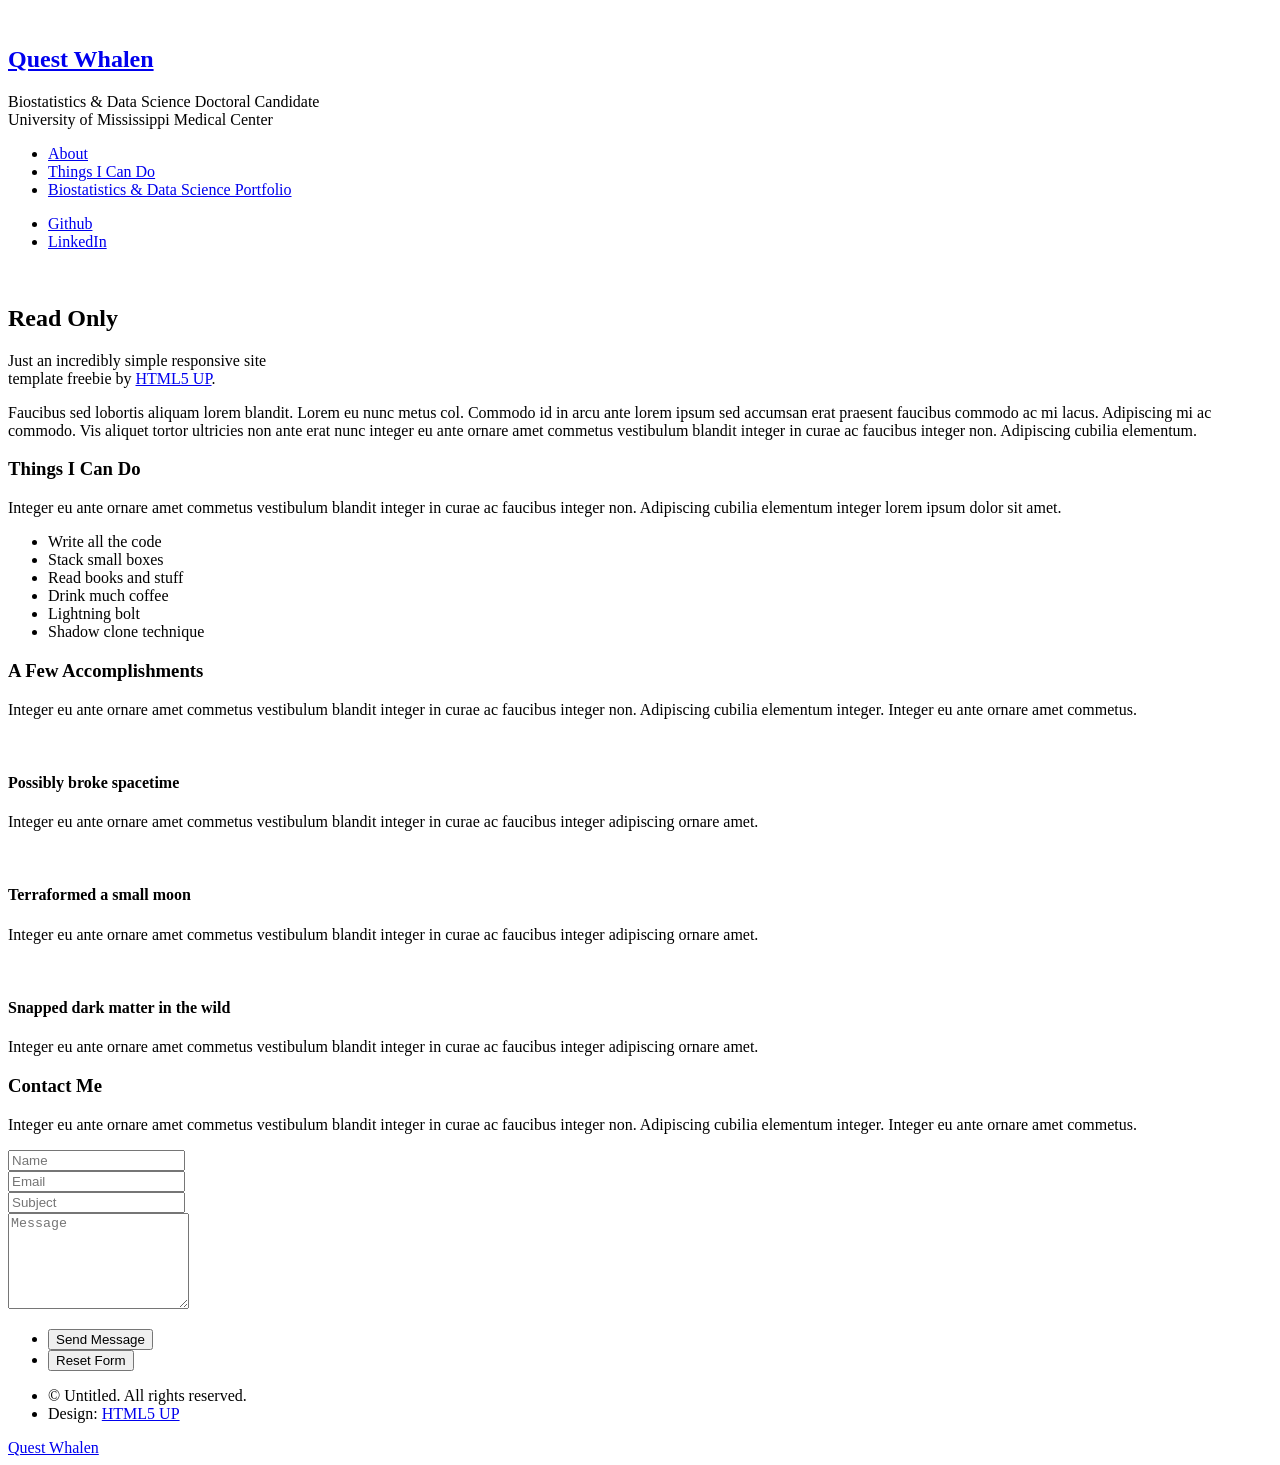
==== commit 93aa5bf1: "Update index.html" ====
--- a/index.html
+++ b/index.html
@@ -17,25 +17,26 @@
 			<section id="header">
 				<header>
 					<span class="image avatar"><img src="images/avatar.jpg" alt="" /></span>
-					<h1 id="logo"><a href="#">Willis Corto</a></h1>
-					<p>I got reprogrammed by a rogue AI<br />
-					and now I'm totally cray</p>
+					<h1 id="logo"><a href="#">Quest Whalen</a></h1>
+					<p>Biostatistics & Data Science Doctoral Candidate<br />
+					University of Mississippi Medical Center</p>
 				</header>
 				<nav id="nav">
 					<ul>
 						<li><a href="#one" class="active">About</a></li>
 						<li><a href="#two">Things I Can Do</a></li>
-						<li><a href="#three">A Few Accomplishments</a></li>
-						<li><a href="#four">Contact</a></li>
+						<li><a href="#three">Biostatistics & Data Science Portfolio</a></li>
+						<!-- <li><a href="#four">Contact</a></li> -->
 					</ul>
 				</nav>
 				<footer>
 					<ul class="icons">
-						<li><a href="#" class="icon brands fa-twitter"><span class="label">Twitter</span></a></li>
+						<!-- <li><a href="#" class="icon brands fa-twitter"><span class="label">Twitter</span></a></li>
 						<li><a href="#" class="icon brands fa-facebook-f"><span class="label">Facebook</span></a></li>
-						<li><a href="#" class="icon brands fa-instagram"><span class="label">Instagram</span></a></li>
-						<li><a href="#" class="icon brands fa-github"><span class="label">Github</span></a></li>
-						<li><a href="#" class="icon solid fa-envelope"><span class="label">Email</span></a></li>
+						<li><a href="#" class="icon brands fa-instagram"><span class="label">Instagram</span></a></li> -->
+						<li><a href="https://github.com/qwhalen" class="icon brands fa-github"><span class="label">Github</span></a></li>
+						<li><a href="in/quest-whalen-8ba4141b1" class="icon brands fa-linkedin"><span class="label">LinkedIn</span></a></li>
+						<!-- <li><a href="#" class="icon solid fa-envelope"><span class="label">Email</span></a></li> -->
 					</ul>
 				</footer>
 			</section>
--- a/assets/css/main.css
+++ b/assets/css/main.css
@@ -1,8 +1,8 @@
 @import url("fontawesome-all.min.css");
-@import url("https://fonts.googleapis.com/css?family=Lato:300,400,900");
+@import url("https://fonts.googleapis.com/css?family=Lato:400,400italic,700,700italic|Source+Code+Pro:400");
 
 /*
-	Twenty by HTML5 UP
+	Read Only by HTML5 UP
 	html5up.net | @ajlkn
 	Free for personal and commercial use under the CCA 3.0 license (html5up.net/license)
 */
@@ -83,7 +83,7 @@
 	}
 
 	body {
-		background: #f3f6fa;
+		background: #fff;
 	}
 
 		body.is-preload *, body.is-preload *:before, body.is-preload *:after {
@@ -98,58 +98,77 @@
 		}
 
 	body, input, select, textarea {
-		color: #7c8081;
-		font-family: 'Lato', sans-serif;
-		font-size: 15pt;
-		font-weight: 300;
-		letter-spacing: 0.025em;
+		color: #888;
+		font-family: "Lato", sans-serif;
+		font-size: 16pt;
+		font-weight: 400;
 		line-height: 1.75em;
 	}
 
 	a {
-		-moz-transition: color 0.2s ease-in-out, border-color 0.2s ease-in-out, background-color 0.2s ease-in-out;
-		-webkit-transition: color 0.2s ease-in-out, border-color 0.2s ease-in-out, background-color 0.2s ease-in-out;
-		-ms-transition: color 0.2s ease-in-out, border-color 0.2s ease-in-out, background-color 0.2s ease-in-out;
-		transition: color 0.2s ease-in-out, border-color 0.2s ease-in-out, background-color 0.2s ease-in-out;
-		color: #3fb1a3;
+		-moz-transition: color 0.2s ease-in-out, border-color 0.2s ease-in-out;
+		-webkit-transition: color 0.2s ease-in-out, border-color 0.2s ease-in-out;
+		-ms-transition: color 0.2s ease-in-out, border-color 0.2s ease-in-out;
+		transition: color 0.2s ease-in-out, border-color 0.2s ease-in-out;
+		border-bottom: solid 1px #e4e4e4;
+		color: inherit;
 		text-decoration: none;
-		border-bottom: dotted 1px;
 	}
 
 		a:hover {
 			border-bottom-color: transparent;
+			color: #4acaa8 !important;
 		}
 
 	strong, b {
-		font-weight: 400;
-	}
-
-	p, ul, ol, dl, table, blockquote {
-		margin: 0 0 2em 0;
+		color: #777;
+		font-weight: 700;
+	}
+
+	em, i {
+		font-style: italic;
+	}
+
+	p {
+		margin: 0 0 2.25em 0;
 	}
 
 	h1, h2, h3, h4, h5, h6 {
-		color: inherit;
-		font-weight: 300;
-		line-height: 1.75em;
-		margin-bottom: 1em;
-		text-transform: uppercase;
+		color: #777;
+		font-weight: 700;
+		line-height: 1em;
+		margin: 0 0 0.5625em 0;
 	}
 
 		h1 a, h2 a, h3 a, h4 a, h5 a, h6 a {
+			border: 0;
 			color: inherit;
 			text-decoration: none;
-			border: 0;
 		}
 
 	h2 {
-		font-size: 1.5em;
-		letter-spacing: 0.1em;
+		font-size: 2em;
+		line-height: 1.5em;
 	}
 
 	h3 {
-		font-size: 1.15em;
-		letter-spacing: 0.025em;
+		font-size: 1.75em;
+		line-height: 1.5em;
+	}
+
+	h4 {
+		font-size: 1.25em;
+		line-height: 1.5em;
+	}
+
+	h5 {
+		font-size: 0.9em;
+		line-height: 1.5em;
+	}
+
+	h6 {
+		font-size: 0.7em;
+		line-height: 1.5em;
 	}
 
 	sub {
@@ -165,88 +184,57 @@
 	}
 
 	hr {
-		border-top: solid 1px rgba(124, 128, 129, 0.2);
 		border: 0;
-		margin-bottom: 1.5em;
-	}
+		border-bottom: solid 2px #f4f4f4;
+		margin: 2.25em 0;
+	}
+
+		hr.major {
+			margin: 3.375em 0;
+		}
 
 	blockquote {
-		border-left: solid 0.5em rgba(124, 128, 129, 0.2);
+		border-left: solid 8px #e4e4e4;
 		font-style: italic;
-		padding: 1em 0 1em 2em;
-	}
-
-/* Container */
-
-	.container {
-		margin: 0 auto;
-		max-width: 100%;
-		width: 1400px;
-	}
-
-		.container.medium {
-			width: 1050px;
-		}
-
-		@media screen and (max-width: 1680px) {
-
-			.container {
-				width: 1200px;
-			}
-
-				.container.medium {
-					width: 900px;
-				}
-
-		}
-
-		@media screen and (max-width: 1280px) {
-
-			.container {
-				width: 960px;
-			}
-
-				.container.medium {
-					width: 735px;
-				}
-
-		}
-
-		@media screen and (max-width: 980px) {
-
-			.container {
-				width: 95%;
-			}
-
-				.container.medium {
-					width: 71.25%;
-				}
-
-		}
-
-		@media screen and (max-width: 840px) {
-
-			.container {
-				width: 95%;
-			}
-
-				.container.medium {
-					width: 95%;
-				}
-
-		}
-
-		@media screen and (max-width: 736px) {
-
-			.container {
-				width: 100%;
-			}
-
-				.container.medium {
-					width: 100%;
-				}
-
-		}
+		margin: 0 0 2.25em 0;
+		padding: 0.5em 0 0.5em 2em;
+	}
+
+	code {
+		background: #555;
+		border-radius: 5px;
+		color: #fff;
+		font-family: "Source Code Pro", monospace;
+		font-size: 0.9em;
+		margin: 0 0.25em;
+		padding: 0.25em 0.65em;
+	}
+
+	pre {
+		font-family: "Source Code Pro", monospace;
+		font-size: 0.9em;
+		margin: 0 0 2.25em 0;
+	}
+
+		pre code {
+			-webkit-overflow-scrolling: touch;
+			display: block;
+			line-height: 1.5em;
+			overflow-x: auto;
+			padding: 1em 1.5em;
+		}
+
+	.align-left {
+		text-align: left;
+	}
+
+	.align-center {
+		text-align: center;
+	}
+
+	.align-right {
+		text-align: right;
+	}
 
 /* Row */
 
@@ -390,105 +378,105 @@
 		}
 
 		.row.gtr-0 {
-			margin-top: 0px;
-			margin-left: 0px;
+			margin-top: 0;
+			margin-left: 0em;
 		}
 
 			.row.gtr-0 > * {
-				padding: 0px 0 0 0px;
+				padding: 0 0 0 0em;
 			}
 
 			.row.gtr-0.gtr-uniform {
-				margin-top: 0px;
+				margin-top: 0em;
 			}
 
 				.row.gtr-0.gtr-uniform > * {
-					padding-top: 0px;
+					padding-top: 0em;
 				}
 
 		.row.gtr-25 {
-			margin-top: -12.5px;
-			margin-left: -12.5px;
+			margin-top: 0;
+			margin-left: -0.5em;
 		}
 
 			.row.gtr-25 > * {
-				padding: 12.5px 0 0 12.5px;
+				padding: 0 0 0 0.5em;
 			}
 
 			.row.gtr-25.gtr-uniform {
-				margin-top: -12.5px;
+				margin-top: -0.5em;
 			}
 
 				.row.gtr-25.gtr-uniform > * {
-					padding-top: 12.5px;
+					padding-top: 0.5em;
 				}
 
 		.row.gtr-50 {
-			margin-top: -25px;
-			margin-left: -25px;
+			margin-top: 0;
+			margin-left: -1em;
 		}
 
 			.row.gtr-50 > * {
-				padding: 25px 0 0 25px;
+				padding: 0 0 0 1em;
 			}
 
 			.row.gtr-50.gtr-uniform {
-				margin-top: -25px;
+				margin-top: -1em;
 			}
 
 				.row.gtr-50.gtr-uniform > * {
-					padding-top: 25px;
+					padding-top: 1em;
 				}
 
 		.row {
-			margin-top: -50px;
-			margin-left: -50px;
+			margin-top: 0;
+			margin-left: -2em;
 		}
 
 			.row > * {
-				padding: 50px 0 0 50px;
+				padding: 0 0 0 2em;
 			}
 
 			.row.gtr-uniform {
-				margin-top: -50px;
+				margin-top: -2em;
 			}
 
 				.row.gtr-uniform > * {
-					padding-top: 50px;
+					padding-top: 2em;
 				}
 
 		.row.gtr-150 {
-			margin-top: -75px;
-			margin-left: -75px;
+			margin-top: 0;
+			margin-left: -3em;
 		}
 
 			.row.gtr-150 > * {
-				padding: 75px 0 0 75px;
+				padding: 0 0 0 3em;
 			}
 
 			.row.gtr-150.gtr-uniform {
-				margin-top: -75px;
+				margin-top: -3em;
 			}
 
 				.row.gtr-150.gtr-uniform > * {
-					padding-top: 75px;
+					padding-top: 3em;
 				}
 
 		.row.gtr-200 {
-			margin-top: -100px;
-			margin-left: -100px;
+			margin-top: 0;
+			margin-left: -4em;
 		}
 
 			.row.gtr-200 > * {
-				padding: 100px 0 0 100px;
+				padding: 0 0 0 4em;
 			}
 
 			.row.gtr-200.gtr-uniform {
-				margin-top: -100px;
+				margin-top: -4em;
 			}
 
 				.row.gtr-200.gtr-uniform > * {
-					padding-top: 100px;
+					padding-top: 4em;
 				}
 
 		@media screen and (max-width: 1680px) {
@@ -532,206 +520,206 @@
 					align-items: flex-end;
 				}
 
-				.row > .imp-wide {
+				.row > .imp-xlarge {
 					order: -1;
 				}
 
-				.row > .col-1-wide {
+				.row > .col-1-xlarge {
 					width: 8.33333%;
 				}
 
-				.row > .off-1-wide {
+				.row > .off-1-xlarge {
 					margin-left: 8.33333%;
 				}
 
-				.row > .col-2-wide {
+				.row > .col-2-xlarge {
 					width: 16.66667%;
 				}
 
-				.row > .off-2-wide {
+				.row > .off-2-xlarge {
 					margin-left: 16.66667%;
 				}
 
-				.row > .col-3-wide {
+				.row > .col-3-xlarge {
 					width: 25%;
 				}
 
-				.row > .off-3-wide {
+				.row > .off-3-xlarge {
 					margin-left: 25%;
 				}
 
-				.row > .col-4-wide {
+				.row > .col-4-xlarge {
 					width: 33.33333%;
 				}
 
-				.row > .off-4-wide {
+				.row > .off-4-xlarge {
 					margin-left: 33.33333%;
 				}
 
-				.row > .col-5-wide {
+				.row > .col-5-xlarge {
 					width: 41.66667%;
 				}
 
-				.row > .off-5-wide {
+				.row > .off-5-xlarge {
 					margin-left: 41.66667%;
 				}
 
-				.row > .col-6-wide {
+				.row > .col-6-xlarge {
 					width: 50%;
 				}
 
-				.row > .off-6-wide {
+				.row > .off-6-xlarge {
 					margin-left: 50%;
 				}
 
-				.row > .col-7-wide {
+				.row > .col-7-xlarge {
 					width: 58.33333%;
 				}
 
-				.row > .off-7-wide {
+				.row > .off-7-xlarge {
 					margin-left: 58.33333%;
 				}
 
-				.row > .col-8-wide {
+				.row > .col-8-xlarge {
 					width: 66.66667%;
 				}
 
-				.row > .off-8-wide {
+				.row > .off-8-xlarge {
 					margin-left: 66.66667%;
 				}
 
-				.row > .col-9-wide {
+				.row > .col-9-xlarge {
 					width: 75%;
 				}
 
-				.row > .off-9-wide {
+				.row > .off-9-xlarge {
 					margin-left: 75%;
 				}
 
-				.row > .col-10-wide {
+				.row > .col-10-xlarge {
 					width: 83.33333%;
 				}
 
-				.row > .off-10-wide {
+				.row > .off-10-xlarge {
 					margin-left: 83.33333%;
 				}
 
-				.row > .col-11-wide {
+				.row > .col-11-xlarge {
 					width: 91.66667%;
 				}
 
-				.row > .off-11-wide {
+				.row > .off-11-xlarge {
 					margin-left: 91.66667%;
 				}
 
-				.row > .col-12-wide {
+				.row > .col-12-xlarge {
 					width: 100%;
 				}
 
-				.row > .off-12-wide {
+				.row > .off-12-xlarge {
 					margin-left: 100%;
 				}
 
 				.row.gtr-0 {
-					margin-top: 0px;
-					margin-left: 0px;
+					margin-top: 0;
+					margin-left: 0em;
 				}
 
 					.row.gtr-0 > * {
-						padding: 0px 0 0 0px;
+						padding: 0 0 0 0em;
 					}
 
 					.row.gtr-0.gtr-uniform {
-						margin-top: 0px;
+						margin-top: 0em;
 					}
 
 						.row.gtr-0.gtr-uniform > * {
-							padding-top: 0px;
+							padding-top: 0em;
 						}
 
 				.row.gtr-25 {
-					margin-top: -10px;
-					margin-left: -10px;
+					margin-top: 0;
+					margin-left: -0.5em;
 				}
 
 					.row.gtr-25 > * {
-						padding: 10px 0 0 10px;
+						padding: 0 0 0 0.5em;
 					}
 
 					.row.gtr-25.gtr-uniform {
-						margin-top: -10px;
+						margin-top: -0.5em;
 					}
 
 						.row.gtr-25.gtr-uniform > * {
-							padding-top: 10px;
+							padding-top: 0.5em;
 						}
 
 				.row.gtr-50 {
-					margin-top: -20px;
-					margin-left: -20px;
+					margin-top: 0;
+					margin-left: -1em;
 				}
 
 					.row.gtr-50 > * {
-						padding: 20px 0 0 20px;
+						padding: 0 0 0 1em;
 					}
 
 					.row.gtr-50.gtr-uniform {
-						margin-top: -20px;
+						margin-top: -1em;
 					}
 
 						.row.gtr-50.gtr-uniform > * {
-							padding-top: 20px;
+							padding-top: 1em;
 						}
 
 				.row {
-					margin-top: -40px;
-					margin-left: -40px;
+					margin-top: 0;
+					margin-left: -2em;
 				}
 
 					.row > * {
-						padding: 40px 0 0 40px;
+						padding: 0 0 0 2em;
 					}
 
 					.row.gtr-uniform {
-						margin-top: -40px;
+						margin-top: -2em;
 					}
 
 						.row.gtr-uniform > * {
-							padding-top: 40px;
+							padding-top: 2em;
 						}
 
 				.row.gtr-150 {
-					margin-top: -60px;
-					margin-left: -60px;
+					margin-top: 0;
+					margin-left: -3em;
 				}
 
 					.row.gtr-150 > * {
-						padding: 60px 0 0 60px;
+						padding: 0 0 0 3em;
 					}
 
 					.row.gtr-150.gtr-uniform {
-						margin-top: -60px;
+						margin-top: -3em;
 					}
 
 						.row.gtr-150.gtr-uniform > * {
-							padding-top: 60px;
+							padding-top: 3em;
 						}
 
 				.row.gtr-200 {
-					margin-top: -80px;
-					margin-left: -80px;
+					margin-top: 0;
+					margin-left: -4em;
 				}
 
 					.row.gtr-200 > * {
-						padding: 80px 0 0 80px;
+						padding: 0 0 0 4em;
 					}
 
 					.row.gtr-200.gtr-uniform {
-						margin-top: -80px;
+						margin-top: -4em;
 					}
 
 						.row.gtr-200.gtr-uniform > * {
-							padding-top: 80px;
+							padding-top: 4em;
 						}
 
 		}
@@ -777,211 +765,211 @@
 					align-items: flex-end;
 				}
 
-				.row > .imp-normal {
+				.row > .imp-large {
 					order: -1;
 				}
 
-				.row > .col-1-normal {
+				.row > .col-1-large {
 					width: 8.33333%;
 				}
 
-				.row > .off-1-normal {
+				.row > .off-1-large {
 					margin-left: 8.33333%;
 				}
 
-				.row > .col-2-normal {
+				.row > .col-2-large {
 					width: 16.66667%;
 				}
 
-				.row > .off-2-normal {
+				.row > .off-2-large {
 					margin-left: 16.66667%;
 				}
 
-				.row > .col-3-normal {
+				.row > .col-3-large {
 					width: 25%;
 				}
 
-				.row > .off-3-normal {
+				.row > .off-3-large {
 					margin-left: 25%;
 				}
 
-				.row > .col-4-normal {
+				.row > .col-4-large {
 					width: 33.33333%;
 				}
 
-				.row > .off-4-normal {
+				.row > .off-4-large {
 					margin-left: 33.33333%;
 				}
 
-				.row > .col-5-normal {
+				.row > .col-5-large {
 					width: 41.66667%;
 				}
 
-				.row > .off-5-normal {
+				.row > .off-5-large {
 					margin-left: 41.66667%;
 				}
 
-				.row > .col-6-normal {
+				.row > .col-6-large {
 					width: 50%;
 				}
 
-				.row > .off-6-normal {
+				.row > .off-6-large {
 					margin-left: 50%;
 				}
 
-				.row > .col-7-normal {
+				.row > .col-7-large {
 					width: 58.33333%;
 				}
 
-				.row > .off-7-normal {
+				.row > .off-7-large {
 					margin-left: 58.33333%;
 				}
 
-				.row > .col-8-normal {
+				.row > .col-8-large {
 					width: 66.66667%;
 				}
 
-				.row > .off-8-normal {
+				.row > .off-8-large {
 					margin-left: 66.66667%;
 				}
 
-				.row > .col-9-normal {
+				.row > .col-9-large {
 					width: 75%;
 				}
 
-				.row > .off-9-normal {
+				.row > .off-9-large {
 					margin-left: 75%;
 				}
 
-				.row > .col-10-normal {
+				.row > .col-10-large {
 					width: 83.33333%;
 				}
 
-				.row > .off-10-normal {
+				.row > .off-10-large {
 					margin-left: 83.33333%;
 				}
 
-				.row > .col-11-normal {
+				.row > .col-11-large {
 					width: 91.66667%;
 				}
 
-				.row > .off-11-normal {
+				.row > .off-11-large {
 					margin-left: 91.66667%;
 				}
 
-				.row > .col-12-normal {
+				.row > .col-12-large {
 					width: 100%;
 				}
 
-				.row > .off-12-normal {
+				.row > .off-12-large {
 					margin-left: 100%;
 				}
 
 				.row.gtr-0 {
-					margin-top: 0px;
-					margin-left: 0px;
+					margin-top: 0;
+					margin-left: 0em;
 				}
 
 					.row.gtr-0 > * {
-						padding: 0px 0 0 0px;
+						padding: 0 0 0 0em;
 					}
 
 					.row.gtr-0.gtr-uniform {
-						margin-top: 0px;
+						margin-top: 0em;
 					}
 
 						.row.gtr-0.gtr-uniform > * {
-							padding-top: 0px;
+							padding-top: 0em;
 						}
 
 				.row.gtr-25 {
-					margin-top: -10px;
-					margin-left: -10px;
+					margin-top: 0;
+					margin-left: -0.375em;
 				}
 
 					.row.gtr-25 > * {
-						padding: 10px 0 0 10px;
+						padding: 0 0 0 0.375em;
 					}
 
 					.row.gtr-25.gtr-uniform {
-						margin-top: -10px;
+						margin-top: -0.375em;
 					}
 
 						.row.gtr-25.gtr-uniform > * {
-							padding-top: 10px;
+							padding-top: 0.375em;
 						}
 
 				.row.gtr-50 {
-					margin-top: -20px;
-					margin-left: -20px;
+					margin-top: 0;
+					margin-left: -0.75em;
 				}
 
 					.row.gtr-50 > * {
-						padding: 20px 0 0 20px;
+						padding: 0 0 0 0.75em;
 					}
 
 					.row.gtr-50.gtr-uniform {
-						margin-top: -20px;
+						margin-top: -0.75em;
 					}
 
 						.row.gtr-50.gtr-uniform > * {
-							padding-top: 20px;
+							padding-top: 0.75em;
 						}
 
 				.row {
-					margin-top: -40px;
-					margin-left: -40px;
+					margin-top: 0;
+					margin-left: -1.5em;
 				}
 
 					.row > * {
-						padding: 40px 0 0 40px;
+						padding: 0 0 0 1.5em;
 					}
 
 					.row.gtr-uniform {
-						margin-top: -40px;
+						margin-top: -1.5em;
 					}
 
 						.row.gtr-uniform > * {
-							padding-top: 40px;
+							padding-top: 1.5em;
 						}
 
 				.row.gtr-150 {
-					margin-top: -60px;
-					margin-left: -60px;
+					margin-top: 0;
+					margin-left: -2.25em;
 				}
 
 					.row.gtr-150 > * {
-						padding: 60px 0 0 60px;
+						padding: 0 0 0 2.25em;
 					}
 
 					.row.gtr-150.gtr-uniform {
-						margin-top: -60px;
+						margin-top: -2.25em;
 					}
 
 						.row.gtr-150.gtr-uniform > * {
-							padding-top: 60px;
+							padding-top: 2.25em;
 						}
 
 				.row.gtr-200 {
-					margin-top: -80px;
-					margin-left: -80px;
+					margin-top: 0;
+					margin-left: -3em;
 				}
 
 					.row.gtr-200 > * {
-						padding: 80px 0 0 80px;
+						padding: 0 0 0 3em;
 					}
 
 					.row.gtr-200.gtr-uniform {
-						margin-top: -80px;
+						margin-top: -3em;
 					}
 
 						.row.gtr-200.gtr-uniform > * {
-							padding-top: 80px;
+							padding-top: 3em;
 						}
 
 		}
 
-		@media screen and (max-width: 980px) {
+		@media screen and (max-width: 1024px) {
 
 			.row {
 				display: flex;
@@ -1022,211 +1010,211 @@
 					align-items: flex-end;
 				}
 
-				.row > .imp-narrow {
+				.row > .imp-medium {
 					order: -1;
 				}
 
-				.row > .col-1-narrow {
+				.row > .col-1-medium {
 					width: 8.33333%;
 				}
 
-				.row > .off-1-narrow {
+				.row > .off-1-medium {
 					margin-left: 8.33333%;
 				}
 
-				.row > .col-2-narrow {
+				.row > .col-2-medium {
 					width: 16.66667%;
 				}
 
-				.row > .off-2-narrow {
+				.row > .off-2-medium {
 					margin-left: 16.66667%;
 				}
 
-				.row > .col-3-narrow {
+				.row > .col-3-medium {
 					width: 25%;
 				}
 
-				.row > .off-3-narrow {
+				.row > .off-3-medium {
 					margin-left: 25%;
 				}
 
-				.row > .col-4-narrow {
+				.row > .col-4-medium {
 					width: 33.33333%;
 				}
 
-				.row > .off-4-narrow {
+				.row > .off-4-medium {
 					margin-left: 33.33333%;
 				}
 
-				.row > .col-5-narrow {
+				.row > .col-5-medium {
 					width: 41.66667%;
 				}
 
-				.row > .off-5-narrow {
+				.row > .off-5-medium {
 					margin-left: 41.66667%;
 				}
 
-				.row > .col-6-narrow {
+				.row > .col-6-medium {
 					width: 50%;
 				}
 
-				.row > .off-6-narrow {
+				.row > .off-6-medium {
 					margin-left: 50%;
 				}
 
-				.row > .col-7-narrow {
+				.row > .col-7-medium {
 					width: 58.33333%;
 				}
 
-				.row > .off-7-narrow {
+				.row > .off-7-medium {
 					margin-left: 58.33333%;
 				}
 
-				.row > .col-8-narrow {
+				.row > .col-8-medium {
 					width: 66.66667%;
 				}
 
-				.row > .off-8-narrow {
+				.row > .off-8-medium {
 					margin-left: 66.66667%;
 				}
 
-				.row > .col-9-narrow {
+				.row > .col-9-medium {
 					width: 75%;
 				}
 
-				.row > .off-9-narrow {
+				.row > .off-9-medium {
 					margin-left: 75%;
 				}
 
-				.row > .col-10-narrow {
+				.row > .col-10-medium {
 					width: 83.33333%;
 				}
 
-				.row > .off-10-narrow {
+				.row > .off-10-medium {
 					margin-left: 83.33333%;
 				}
 
-				.row > .col-11-narrow {
+				.row > .col-11-medium {
 					width: 91.66667%;
 				}
 
-				.row > .off-11-narrow {
+				.row > .off-11-medium {
 					margin-left: 91.66667%;
 				}
 
-				.row > .col-12-narrow {
+				.row > .col-12-medium {
 					width: 100%;
 				}
 
-				.row > .off-12-narrow {
+				.row > .off-12-medium {
 					margin-left: 100%;
 				}
 
 				.row.gtr-0 {
-					margin-top: 0px;
-					margin-left: 0px;
+					margin-top: 0;
+					margin-left: 0em;
 				}
 
 					.row.gtr-0 > * {
-						padding: 0px 0 0 0px;
+						padding: 0 0 0 0em;
 					}
 
 					.row.gtr-0.gtr-uniform {
-						margin-top: 0px;
+						margin-top: 0em;
 					}
 
 						.row.gtr-0.gtr-uniform > * {
-							padding-top: 0px;
+							padding-top: 0em;
 						}
 
 				.row.gtr-25 {
-					margin-top: -7.5px;
-					margin-left: -7.5px;
+					margin-top: 0;
+					margin-left: -0.375em;
 				}
 
 					.row.gtr-25 > * {
-						padding: 7.5px 0 0 7.5px;
+						padding: 0 0 0 0.375em;
 					}
 
 					.row.gtr-25.gtr-uniform {
-						margin-top: -7.5px;
+						margin-top: -0.375em;
 					}
 
 						.row.gtr-25.gtr-uniform > * {
-							padding-top: 7.5px;
+							padding-top: 0.375em;
 						}
 
 				.row.gtr-50 {
-					margin-top: -15px;
-					margin-left: -15px;
+					margin-top: 0;
+					margin-left: -0.75em;
 				}
 
 					.row.gtr-50 > * {
-						padding: 15px 0 0 15px;
+						padding: 0 0 0 0.75em;
 					}
 
 					.row.gtr-50.gtr-uniform {
-						margin-top: -15px;
+						margin-top: -0.75em;
 					}
 
 						.row.gtr-50.gtr-uniform > * {
-							padding-top: 15px;
+							padding-top: 0.75em;
 						}
 
 				.row {
-					margin-top: -30px;
-					margin-left: -30px;
+					margin-top: 0;
+					margin-left: -1.5em;
 				}
 
 					.row > * {
-						padding: 30px 0 0 30px;
+						padding: 0 0 0 1.5em;
 					}
 
 					.row.gtr-uniform {
-						margin-top: -30px;
+						margin-top: -1.5em;
 					}
 
 						.row.gtr-uniform > * {
-							padding-top: 30px;
+							padding-top: 1.5em;
 						}
 
 				.row.gtr-150 {
-					margin-top: -45px;
-					margin-left: -45px;
+					margin-top: 0;
+					margin-left: -2.25em;
 				}
 
 					.row.gtr-150 > * {
-						padding: 45px 0 0 45px;
+						padding: 0 0 0 2.25em;
 					}
 
 					.row.gtr-150.gtr-uniform {
-						margin-top: -45px;
+						margin-top: -2.25em;
 					}
 
 						.row.gtr-150.gtr-uniform > * {
-							padding-top: 45px;
+							padding-top: 2.25em;
 						}
 
 				.row.gtr-200 {
-					margin-top: -60px;
-					margin-left: -60px;
+					margin-top: 0;
+					margin-left: -3em;
 				}
 
 					.row.gtr-200 > * {
-						padding: 60px 0 0 60px;
+						padding: 0 0 0 3em;
 					}
 
 					.row.gtr-200.gtr-uniform {
-						margin-top: -60px;
+						margin-top: -3em;
 					}
 
 						.row.gtr-200.gtr-uniform > * {
-							padding-top: 60px;
+							padding-top: 3em;
 						}
 
 		}
 
-		@media screen and (max-width: 840px) {
+		@media screen and (max-width: 736px) {
 
 			.row {
 				display: flex;
@@ -1267,211 +1255,211 @@
 					align-items: flex-end;
 				}
 
-				.row > .imp-narrower {
+				.row > .imp-small {
 					order: -1;
 				}
 
-				.row > .col-1-narrower {
+				.row > .col-1-small {
 					width: 8.33333%;
 				}
 
-				.row > .off-1-narrower {
+				.row > .off-1-small {
 					margin-left: 8.33333%;
 				}
 
-				.row > .col-2-narrower {
+				.row > .col-2-small {
 					width: 16.66667%;
 				}
 
-				.row > .off-2-narrower {
+				.row > .off-2-small {
 					margin-left: 16.66667%;
 				}
 
-				.row > .col-3-narrower {
+				.row > .col-3-small {
 					width: 25%;
 				}
 
-				.row > .off-3-narrower {
+				.row > .off-3-small {
 					margin-left: 25%;
 				}
 
-				.row > .col-4-narrower {
+				.row > .col-4-small {
 					width: 33.33333%;
 				}
 
-				.row > .off-4-narrower {
+				.row > .off-4-small {
 					margin-left: 33.33333%;
 				}
 
-				.row > .col-5-narrower {
+				.row > .col-5-small {
 					width: 41.66667%;
 				}
 
-				.row > .off-5-narrower {
+				.row > .off-5-small {
 					margin-left: 41.66667%;
 				}
 
-				.row > .col-6-narrower {
+				.row > .col-6-small {
 					width: 50%;
 				}
 
-				.row > .off-6-narrower {
+				.row > .off-6-small {
 					margin-left: 50%;
 				}
 
-				.row > .col-7-narrower {
+				.row > .col-7-small {
 					width: 58.33333%;
 				}
 
-				.row > .off-7-narrower {
+				.row > .off-7-small {
 					margin-left: 58.33333%;
 				}
 
-				.row > .col-8-narrower {
+				.row > .col-8-small {
 					width: 66.66667%;
 				}
 
-				.row > .off-8-narrower {
+				.row > .off-8-small {
 					margin-left: 66.66667%;
 				}
 
-				.row > .col-9-narrower {
+				.row > .col-9-small {
 					width: 75%;
 				}
 
-				.row > .off-9-narrower {
+				.row > .off-9-small {
 					margin-left: 75%;
 				}
 
-				.row > .col-10-narrower {
+				.row > .col-10-small {
 					width: 83.33333%;
 				}
 
-				.row > .off-10-narrower {
+				.row > .off-10-small {
 					margin-left: 83.33333%;
 				}
 
-				.row > .col-11-narrower {
+				.row > .col-11-small {
 					width: 91.66667%;
 				}
 
-				.row > .off-11-narrower {
+				.row > .off-11-small {
 					margin-left: 91.66667%;
 				}
 
-				.row > .col-12-narrower {
+				.row > .col-12-small {
 					width: 100%;
 				}
 
-				.row > .off-12-narrower {
+				.row > .off-12-small {
 					margin-left: 100%;
 				}
 
 				.row.gtr-0 {
-					margin-top: 0px;
-					margin-left: 0px;
+					margin-top: 0;
+					margin-left: 0em;
 				}
 
 					.row.gtr-0 > * {
-						padding: 0px 0 0 0px;
+						padding: 0 0 0 0em;
 					}
 
 					.row.gtr-0.gtr-uniform {
-						margin-top: 0px;
+						margin-top: 0em;
 					}
 
 						.row.gtr-0.gtr-uniform > * {
-							padding-top: 0px;
+							padding-top: 0em;
 						}
 
 				.row.gtr-25 {
-					margin-top: -7.5px;
-					margin-left: -7.5px;
+					margin-top: 0;
+					margin-left: -0.3125em;
 				}
 
 					.row.gtr-25 > * {
-						padding: 7.5px 0 0 7.5px;
+						padding: 0 0 0 0.3125em;
 					}
 
 					.row.gtr-25.gtr-uniform {
-						margin-top: -7.5px;
+						margin-top: -0.3125em;
 					}
 
 						.row.gtr-25.gtr-uniform > * {
-							padding-top: 7.5px;
+							padding-top: 0.3125em;
 						}
 
 				.row.gtr-50 {
-					margin-top: -15px;
-					margin-left: -15px;
+					margin-top: 0;
+					margin-left: -0.625em;
 				}
 
 					.row.gtr-50 > * {
-						padding: 15px 0 0 15px;
+						padding: 0 0 0 0.625em;
 					}
 
 					.row.gtr-50.gtr-uniform {
-						margin-top: -15px;
+						margin-top: -0.625em;
 					}
 
 						.row.gtr-50.gtr-uniform > * {
-							padding-top: 15px;
+							padding-top: 0.625em;
 						}
 
 				.row {
-					margin-top: -30px;
-					margin-left: -30px;
+					margin-top: 0;
+					margin-left: -1.25em;
 				}
 
 					.row > * {
-						padding: 30px 0 0 30px;
+						padding: 0 0 0 1.25em;
 					}
 
 					.row.gtr-uniform {
-						margin-top: -30px;
+						margin-top: -1.25em;
 					}
 
 						.row.gtr-uniform > * {
-							padding-top: 30px;
+							padding-top: 1.25em;
 						}
 
 				.row.gtr-150 {
-					margin-top: -45px;
-					margin-left: -45px;
+					margin-top: 0;
+					margin-left: -1.875em;
 				}
 
 					.row.gtr-150 > * {
-						padding: 45px 0 0 45px;
+						padding: 0 0 0 1.875em;
 					}
 
 					.row.gtr-150.gtr-uniform {
-						margin-top: -45px;
+						margin-top: -1.875em;
 					}
 
 						.row.gtr-150.gtr-uniform > * {
-							padding-top: 45px;
+							padding-top: 1.875em;
 						}
 
 				.row.gtr-200 {
-					margin-top: -60px;
-					margin-left: -60px;
+					margin-top: 0;
+					margin-left: -2.5em;
 				}
 
 					.row.gtr-200 > * {
-						padding: 60px 0 0 60px;
+						padding: 0 0 0 2.5em;
 					}
 
 					.row.gtr-200.gtr-uniform {
-						margin-top: -60px;
+						margin-top: -2.5em;
 					}
 
 						.row.gtr-200.gtr-uniform > * {
-							padding-top: 60px;
+							padding-top: 2.5em;
 						}
 
 		}
 
-		@media screen and (max-width: 736px) {
+		@media screen and (max-width: 480px) {
 
 			.row {
 				display: flex;
@@ -1512,207 +1500,255 @@
 					align-items: flex-end;
 				}
 
-				.row > .imp-mobile {
+				.row > .imp-xsmall {
 					order: -1;
 				}
 
-				.row > .col-1-mobile {
+				.row > .col-1-xsmall {
 					width: 8.33333%;
 				}
 
-				.row > .off-1-mobile {
+				.row > .off-1-xsmall {
 					margin-left: 8.33333%;
 				}
 
-				.row > .col-2-mobile {
+				.row > .col-2-xsmall {
 					width: 16.66667%;
 				}
 
-				.row > .off-2-mobile {
+				.row > .off-2-xsmall {
 					margin-left: 16.66667%;
 				}
 
-				.row > .col-3-mobile {
+				.row > .col-3-xsmall {
 					width: 25%;
 				}
 
-				.row > .off-3-mobile {
+				.row > .off-3-xsmall {
 					margin-left: 25%;
 				}
 
-				.row > .col-4-mobile {
+				.row > .col-4-xsmall {
 					width: 33.33333%;
 				}
 
-				.row > .off-4-mobile {
+				.row > .off-4-xsmall {
 					margin-left: 33.33333%;
 				}
 
-				.row > .col-5-mobile {
+				.row > .col-5-xsmall {
 					width: 41.66667%;
 				}
 
-				.row > .off-5-mobile {
+				.row > .off-5-xsmall {
 					margin-left: 41.66667%;
 				}
 
-				.row > .col-6-mobile {
+				.row > .col-6-xsmall {
 					width: 50%;
 				}
 
-				.row > .off-6-mobile {
+				.row > .off-6-xsmall {
 					margin-left: 50%;
 				}
 
-				.row > .col-7-mobile {
+				.row > .col-7-xsmall {
 					width: 58.33333%;
 				}
 
-				.row > .off-7-mobile {
+				.row > .off-7-xsmall {
 					margin-left: 58.33333%;
 				}
 
-				.row > .col-8-mobile {
+				.row > .col-8-xsmall {
 					width: 66.66667%;
 				}
 
-				.row > .off-8-mobile {
+				.row > .off-8-xsmall {
 					margin-left: 66.66667%;
 				}
 
-				.row > .col-9-mobile {
+				.row > .col-9-xsmall {
 					width: 75%;
 				}
 
-				.row > .off-9-mobile {
+				.row > .off-9-xsmall {
 					margin-left: 75%;
 				}
 
-				.row > .col-10-mobile {
+				.row > .col-10-xsmall {
 					width: 83.33333%;
 				}
 
-				.row > .off-10-mobile {
+				.row > .off-10-xsmall {
 					margin-left: 83.33333%;
 				}
 
-				.row > .col-11-mobile {
+				.row > .col-11-xsmall {
 					width: 91.66667%;
 				}
 
-				.row > .off-11-mobile {
+				.row > .off-11-xsmall {
 					margin-left: 91.66667%;
 				}
 
-				.row > .col-12-mobile {
+				.row > .col-12-xsmall {
 					width: 100%;
 				}
 
-				.row > .off-12-mobile {
+				.row > .off-12-xsmall {
 					margin-left: 100%;
 				}
 
 				.row.gtr-0 {
-					margin-top: 0px;
-					margin-left: 0px;
+					margin-top: 0;
+					margin-left: 0em;
 				}
 
 					.row.gtr-0 > * {
-						padding: 0px 0 0 0px;
+						padding: 0 0 0 0em;
 					}
 
 					.row.gtr-0.gtr-uniform {
-						margin-top: 0px;
+						margin-top: 0em;
 					}
 
 						.row.gtr-0.gtr-uniform > * {
-							padding-top: 0px;
+							padding-top: 0em;
 						}
 
 				.row.gtr-25 {
-					margin-top: -7.5px;
-					margin-left: -7.5px;
+					margin-top: 0;
+					margin-left: -0.3125em;
 				}
 
 					.row.gtr-25 > * {
-						padding: 7.5px 0 0 7.5px;
+						padding: 0 0 0 0.3125em;
 					}
 
 					.row.gtr-25.gtr-uniform {
-						margin-top: -7.5px;
+						margin-top: -0.3125em;
 					}
 
 						.row.gtr-25.gtr-uniform > * {
-							padding-top: 7.5px;
+							padding-top: 0.3125em;
 						}
 
 				.row.gtr-50 {
-					margin-top: -15px;
-					margin-left: -15px;
+					margin-top: 0;
+					margin-left: -0.625em;
 				}
 
 					.row.gtr-50 > * {
-						padding: 15px 0 0 15px;
+						padding: 0 0 0 0.625em;
 					}
 
 					.row.gtr-50.gtr-uniform {
-						margin-top: -15px;
+						margin-top: -0.625em;
 					}
 
 						.row.gtr-50.gtr-uniform > * {
-							padding-top: 15px;
+							padding-top: 0.625em;
 						}
 
 				.row {
-					margin-top: -30px;
-					margin-left: -30px;
+					margin-top: 0;
+					margin-left: -1.25em;
 				}
 
 					.row > * {
-						padding: 30px 0 0 30px;
+						padding: 0 0 0 1.25em;
 					}
 
 					.row.gtr-uniform {
-						margin-top: -30px;
+						margin-top: -1.25em;
 					}
 
 						.row.gtr-uniform > * {
-							padding-top: 30px;
+							padding-top: 1.25em;
 						}
 
 				.row.gtr-150 {
-					margin-top: -45px;
-					margin-left: -45px;
+					margin-top: 0;
+					margin-left: -1.875em;
 				}
 
 					.row.gtr-150 > * {
-						padding: 45px 0 0 45px;
+						padding: 0 0 0 1.875em;
 					}
 
 					.row.gtr-150.gtr-uniform {
-						margin-top: -45px;
+						margin-top: -1.875em;
 					}
 
 						.row.gtr-150.gtr-uniform > * {
-							padding-top: 45px;
+							padding-top: 1.875em;
 						}
 
 				.row.gtr-200 {
-					margin-top: -60px;
-					margin-left: -60px;
+					margin-top: 0;
+					margin-left: -2.5em;
 				}
 
 					.row.gtr-200 > * {
-						padding: 60px 0 0 60px;
+						padding: 0 0 0 2.5em;
 					}
 
 					.row.gtr-200.gtr-uniform {
-						margin-top: -60px;
+						margin-top: -2.5em;
 					}
 
 						.row.gtr-200.gtr-uniform > * {
-							padding-top: 60px;
+							padding-top: 2.5em;
 						}
+
+		}
+
+/* Container */
+
+	.container {
+		margin: 0 auto;
+		max-width: calc(100% - 4.5em);
+		width: 45em;
+	}
+
+		.container.xsmall {
+			width: 11.25em;
+		}
+
+		.container.small {
+			width: 22.5em;
+		}
+
+		.container.medium {
+			width: 33.75em;
+		}
+
+		.container.large {
+			width: 56.25em;
+		}
+
+		.container.xlarge {
+			width: 67.5em;
+		}
+
+		.container.max {
+			width: 100%;
+		}
+
+		@media screen and (max-width: 1024px) {
+
+			.container {
+				width: 100% !important;
+			}
+
+		}
+
+		@media screen and (max-width: 480px) {
+
+			.container {
+				max-width: calc(100% - 3.375em);
+			}
 
 		}
 
@@ -1722,168 +1758,262 @@
 		text-align: center;
 	}
 
-	header.major {
-		padding-bottom: 2em;
-	}
-
-	header.special {
-		margin-bottom: 5em;
-		padding-top: 7em;
+	header p {
+		color: #aaa;
 		position: relative;
-		text-align: center;
-	}
-
-		header.special:before, header.special:after {
-			border-bottom: solid 1.5px;
-			border-top: solid 1.5px;
-			content: '';
-			height: 7px;
-			opacity: 0.1;
-			position: absolute;
-			top: 1.75em;
-			width: 43%;
-		}
-
-		header.special:before {
-			left: 0;
-		}
-
-		header.special:after {
-			right: 0;
-		}
-
-		header.special h2 {
-			margin-bottom: 0;
-		}
-
-		header.special h2 + p {
-			margin-bottom: 0;
-			padding-top: 1.5em;
-		}
-
-		header.special .icon {
-			cursor: default;
-			height: 7em;
-			left: 0;
-			position: absolute;
-			text-align: center;
-			top: 1em;
-			width: 100%;
-		}
-
-			header.special .icon:before {
-				font-size: 3.5em;
-				opacity: 0.35;
-			}
-
-	footer > :last-child {
-		margin-bottom: 0;
-	}
-
-	footer.major {
-		padding-top: 3em;
-	}
+		margin: 0 0 1.6875em 0;
+	}
+
+	header h2 + p {
+		font-size: 1.25em;
+		margin-top: -0.5em;
+		line-height: 1.5em;
+	}
+
+	header h3 + p {
+		font-size: 1.1em;
+		margin-top: -0.35em;
+		line-height: 1.5em;
+	}
+
+	header h4 + p,
+	header h5 + p,
+	header h6 + p {
+		font-size: 0.9em;
+		margin-top: -0.25em;
+		line-height: 1.5em;
+	}
+
+	header.major h2 {
+		color: #4acaa8;
+		font-size: 3.5em;
+	}
+
+		header.major h2 + p {
+			color: #777;
+			font-size: 1.75em;
+			font-weight: 700;
+			margin-top: -0.75em;
+		}
 
 /* Form */
+
+	form {
+		margin: 0 0 2.25em 0;
+	}
+
+	label {
+		color: #777;
+		display: block;
+		font-size: 0.9em;
+		font-weight: 700;
+		margin: 0 0 1.125em 0;
+	}
+
+	input::-moz-focus-inner {
+		border: 0;
+		padding: 0;
+	}
 
 	input[type="text"],
 	input[type="password"],
 	input[type="email"],
+	select,
 	textarea {
-		-moz-transition: background-color 0.2s ease-in-out, border-color 0.2s ease-in-out;
-		-webkit-transition: background-color 0.2s ease-in-out, border-color 0.2s ease-in-out;
-		-ms-transition: background-color 0.2s ease-in-out, border-color 0.2s ease-in-out;
-		transition: background-color 0.2s ease-in-out, border-color 0.2s ease-in-out;
 		-moz-appearance: none;
 		-webkit-appearance: none;
 		-ms-appearance: none;
 		appearance: none;
-		background: none;
-		border: solid 1px rgba(124, 128, 129, 0.2);
-		border-radius: 0;
+		border-radius: 5px;
+		border: none;
+		border: solid 2px #e4e4e4;
 		color: inherit;
 		display: block;
-		padding: 0.75em;
+		outline: 0;
+		padding: 0 1em;
 		text-decoration: none;
 		width: 100%;
-		outline: 0;
-	}
+	}
+
+		input[type="text"]:invalid,
+		input[type="password"]:invalid,
+		input[type="email"]:invalid,
+		select:invalid,
+		textarea:invalid {
+			box-shadow: none;
+		}
 
 		input[type="text"]:focus,
 		input[type="password"]:focus,
 		input[type="email"]:focus,
+		select:focus,
 		textarea:focus {
-			border-color: #83d3c9;
+			border-color: #4acaa8;
+		}
+
+	select {
+		background-image: url("data:image/svg+xml;charset=utf8,%3Csvg xmlns='http://www.w3.org/2000/svg' width='40' height='40' preserveAspectRatio='none' viewBox='0 0 40 40'%3E%3Cpath d='M9.4,12.3l10.4,10.4l10.4-10.4c0.2-0.2,0.5-0.4,0.9-0.4c0.3,0,0.6,0.1,0.9,0.4l3.3,3.3c0.2,0.2,0.4,0.5,0.4,0.9 c0,0.4-0.1,0.6-0.4,0.9L20.7,31.9c-0.2,0.2-0.5,0.4-0.9,0.4c-0.3,0-0.6-0.1-0.9-0.4L4.3,17.3c-0.2-0.2-0.4-0.5-0.4-0.9 c0-0.4,0.1-0.6,0.4-0.9l3.3-3.3c0.2-0.2,0.5-0.4,0.9-0.4S9.1,12.1,9.4,12.3z' fill='%23e4e4e4' /%3E%3C/svg%3E");
+		background-size: 1.25em;
+		background-repeat: no-repeat;
+		background-position: calc(100% - 1em) center;
+		height: 2.75em;
+		padding-right: 2.75em;
+		text-overflow: ellipsis;
+	}
+
+		select option {
+			color: #777;
+			background: #fff;
+		}
+
+		select:focus::-ms-value {
+			background-color: transparent;
+		}
+
+		select::-ms-expand {
+			display: none;
 		}
 
 	input[type="text"],
 	input[type="password"],
-	input[type="email"] {
-		line-height: 1em;
+	input[type="email"],
+	select {
+		height: 2.75em;
+	}
+
+	textarea {
+		padding: 0.75em 1em;
+	}
+
+	input[type="checkbox"],
+	input[type="radio"] {
+		-moz-appearance: none;
+		-webkit-appearance: none;
+		-ms-appearance: none;
+		appearance: none;
+		display: block;
+		float: left;
+		margin-right: -2em;
+		opacity: 0;
+		width: 1em;
+		z-index: -1;
+	}
+
+		input[type="checkbox"] + label,
+		input[type="radio"] + label {
+			text-decoration: none;
+			color: #888;
+			cursor: pointer;
+			display: inline-block;
+			font-size: 1em;
+			font-weight: 400;
+			padding-left: 2.4em;
+			padding-right: 0.75em;
+			position: relative;
+		}
+
+			input[type="checkbox"] + label:before,
+			input[type="radio"] + label:before {
+				-moz-osx-font-smoothing: grayscale;
+				-webkit-font-smoothing: antialiased;
+				display: inline-block;
+				font-style: normal;
+				font-variant: normal;
+				text-rendering: auto;
+				line-height: 1;
+				text-transform: none !important;
+				font-family: 'Font Awesome 5 Free';
+				font-weight: 900;
+			}
+
+			input[type="checkbox"] + label:before,
+			input[type="radio"] + label:before {
+				background: #fafafa;
+				border-radius: 5px;
+				border: solid 2px #e4e4e4;
+				content: '';
+				display: inline-block;
+				font-size: 0.8em;
+				height: 2.0625em;
+				left: 0;
+				line-height: 2.0625em;
+				position: absolute;
+				text-align: center;
+				top: 0;
+				width: 2.0625em;
+			}
+
+		input[type="checkbox"]:checked + label:before,
+		input[type="radio"]:checked + label:before {
+			background: #989898;
+			border-color: #989898;
+			color: #ffffff;
+			content: '\f00c';
+		}
+
+		input[type="checkbox"]:focus + label:before,
+		input[type="radio"]:focus + label:before {
+			border-color: #4acaa8;
+		}
+
+	input[type="checkbox"] + label:before {
+		border-radius: 5px;
+	}
+
+	input[type="radio"] + label:before {
+		border-radius: 100%;
 	}
 
 	::-webkit-input-placeholder {
-		color: inherit;
-		opacity: 0.5;
-		position: relative;
-		top: 3px;
+		color: #aaa !important;
+		font-style: italic;
+		opacity: 1.0;
 	}
 
 	:-moz-placeholder {
-		color: inherit;
-		opacity: 0.5;
+		color: #aaa !important;
+		font-style: italic;
+		opacity: 1.0;
 	}
 
 	::-moz-placeholder {
-		color: inherit;
-		opacity: 0.5;
+		color: #aaa !important;
+		font-style: italic;
+		opacity: 1.0;
 	}
 
 	:-ms-input-placeholder {
-		color: inherit;
-		opacity: 0.5;
-	}
-
-/* Image */
-
-	.image {
-		border: 0;
-		position: relative;
-	}
-
-		.image:before {
-			background: url("images/overlay.png");
-			content: '';
-			height: 100%;
-			left: 0;
-			position: absolute;
-			top: 0;
-			width: 100%;
-		}
-
-		.image.fit {
-			display: block;
-		}
-
-			.image.fit img {
-				display: block;
-				width: 100%;
-			}
-
-		.image.featured {
-			display: block;
-			margin: 0 0 2em 0;
-		}
-
-			.image.featured img {
-				display: block;
-				width: 100%;
-			}
+		color: #aaa !important;
+		font-style: italic;
+		opacity: 1.0;
+	}
+
+/* Box */
+
+	.box {
+		border-radius: 5px;
+		border: solid 2px #e4e4e4;
+		margin-bottom: 2.25em;
+		padding: 1.5em;
+	}
+
+		.box > :last-child,
+		.box > :last-child > :last-child,
+		.box > :last-child > :last-child > :last-child {
+			margin-bottom: 0;
+		}
+
+		.box.alt {
+			border: 0;
+			border-radius: 0;
+			padding: 0;
+		}
 
 /* Icon */
 
 	.icon {
 		text-decoration: none;
+		border-bottom: none;
 		position: relative;
 	}
 
@@ -1900,106 +2030,189 @@
 			font-weight: 400;
 		}
 
+		.icon > .label {
+			display: none;
+		}
+
+		.icon:before {
+			line-height: inherit;
+		}
+
 		.icon.solid:before {
 			font-weight: 900;
 		}
 
-		.icon:before {
-			line-height: inherit;
-		}
-
 		.icon.brands:before {
 			font-family: 'Font Awesome 5 Brands';
 		}
 
-		.icon.circle {
-			-moz-transition: all 0.2s ease-in-out;
-			-webkit-transition: all 0.2s ease-in-out;
-			-ms-transition: all 0.2s ease-in-out;
-			transition: all 0.2s ease-in-out;
-			border: 0;
+/* Image */
+
+	.image {
+		border-radius: 5px;
+		border: 0;
+		display: inline-block;
+		position: relative;
+	}
+
+		.image[data-position] img {
+			-moz-object-fit: cover;
+			-webkit-object-fit: cover;
+			-ms-object-fit: cover;
+			object-fit: cover;
+			display: block;
+			position: absolute;
+			top: 0;
+			left: 0;
+			width: 100%;
+			height: 100%;
+		}
+
+		.image[data-position="top left"] img {
+			-moz-object-position: top left;
+			-webkit-object-position: top left;
+			-ms-object-position: top left;
+			object-position: top left;
+		}
+
+		.image[data-position="top"] img {
+			-moz-object-position: top;
+			-webkit-object-position: top;
+			-ms-object-position: top;
+			object-position: top;
+		}
+
+		.image[data-position="top right"] img {
+			-moz-object-position: top right;
+			-webkit-object-position: top right;
+			-ms-object-position: top right;
+			object-position: top right;
+		}
+
+		.image[data-position="right"] img {
+			-moz-object-position: right;
+			-webkit-object-position: right;
+			-ms-object-position: right;
+			object-position: right;
+		}
+
+		.image[data-position="bottom right"] img {
+			-moz-object-position: bottom right;
+			-webkit-object-position: bottom right;
+			-ms-object-position: bottom right;
+			object-position: bottom right;
+		}
+
+		.image[data-position="bottom"] img {
+			-moz-object-position: bottom;
+			-webkit-object-position: bottom;
+			-ms-object-position: bottom;
+			object-position: bottom;
+		}
+
+		.image[data-position="bottom left"] img {
+			-moz-object-position: bottom left;
+			-webkit-object-position: bottom left;
+			-ms-object-position: bottom left;
+			object-position: bottom left;
+		}
+
+		.image[data-position="left"] img {
+			-moz-object-position: left;
+			-webkit-object-position: left;
+			-ms-object-position: left;
+			object-position: left;
+		}
+
+		.image[data-position="center"] img {
+			-moz-object-position: center;
+			-webkit-object-position: center;
+			-ms-object-position: center;
+			object-position: center;
+		}
+
+		.image[data-position="25% 25%"] img {
+			-moz-object-position: 25% 25%;
+			-webkit-object-position: 25% 25%;
+			-ms-object-position: 25% 25%;
+			object-position: 25% 25%;
+		}
+
+		.image[data-position="75% 25%"] img {
+			-moz-object-position: 75% 25%;
+			-webkit-object-position: 75% 25%;
+			-ms-object-position: 75% 25%;
+			object-position: 75% 25%;
+		}
+
+		.image[data-position="75% 75%"] img {
+			-moz-object-position: 75% 75%;
+			-webkit-object-position: 75% 75%;
+			-ms-object-position: 75% 75%;
+			object-position: 75% 75%;
+		}
+
+		.image[data-position="25% 75%"] img {
+			-moz-object-position: 25% 75%;
+			-webkit-object-position: 25% 75%;
+			-ms-object-position: 25% 75%;
+			object-position: 25% 75%;
+		}
+
+		.image img {
+			border-radius: 5px;
+			display: block;
+		}
+
+		.image.left {
+			float: left;
+			margin: 0 2.5em 2em 0;
+			top: 0.25em;
+		}
+
+		.image.right {
+			float: right;
+			margin: 0 0 2em 2.5em;
+			top: 0.25em;
+		}
+
+		.image.fit {
+			display: block;
+			margin: 0 0 2.25em 0;
+			width: 100%;
+		}
+
+			.image.fit img {
+				display: block;
+				width: 100%;
+			}
+
+		.image.avatar {
 			border-radius: 100%;
-			display: inline-block;
-			font-size: 1.25em;
-			height: 2.25em;
-			left: 0;
-			line-height: 2.25em;
-			text-align: center;
-			text-decoration: none;
-			top: 0;
-			width: 2.25em;
-		}
-
-			.icon.circle:hover {
-				top: -0.2em;
-			}
-
-			.icon.circle.fa-twitter {
-				background: #70aecd;
-				color: #fff;
-			}
-
-				.icon.circle.fa-twitter:hover {
-					background: #7fb7d2;
-				}
-
-			.icon.circle.fa-facebook-f {
-				background: #7490c3;
-				color: #fff;
-			}
-
-				.icon.circle.fa-facebook-f:hover {
-					background: #829bc9;
-				}
-
-			.icon.circle.fa-google-plus-g {
-				background: #db6b67;
-				color: #fff;
-			}
-
-				.icon.circle.fa-google-plus-g:hover {
-					background: #df7b77;
-				}
-
-			.icon.circle.fa-github {
-				background: #dcad8b;
-				color: #fff;
-			}
-
-				.icon.circle.fa-github:hover {
-					background: #e1b89b;
-				}
-
-			.icon.circle.fa-dribbble {
-				background: #da83ae;
-				color: #fff;
-			}
-
-				.icon.circle.fa-dribbble:hover {
-					background: #df93b8;
-				}
-
-		.icon.featured {
-			cursor: default;
+			overflow: hidden;
+		}
+
+			.image.avatar img {
+				border-radius: 100%;
+				display: block;
+				width: 100%;
+			}
+
+		.image.main {
 			display: block;
-			margin: 0 0 1.5em 0;
-			opacity: 0.35;
-			text-align: center;
-		}
-
-			.icon.featured:before {
-				font-size: 5em;
-				line-height: 1em;
-			}
-
-		.icon > .label {
-			display: none;
-		}
+			height: 20em;
+			border-radius: 0;
+		}
+
+			.image.main img {
+				border-radius: 0;
+			}
 
 /* List */
 
 	ol {
 		list-style: decimal;
+		margin: 0 0 2.25em 0;
 		padding-left: 1.25em;
 	}
 
@@ -2009,6 +2222,7 @@
 
 	ul {
 		list-style: disc;
+		margin: 0 0 2.25em 0;
 		padding-left: 1em;
 	}
 
@@ -2016,824 +2230,715 @@
 			padding-left: 0.5em;
 		}
 
-/* Icons */
-
-	ul.icons {
+		ul.alt {
+			list-style: none;
+			padding-left: 0;
+		}
+
+			ul.alt li {
+				border-top: solid 2px #f4f4f4;
+				padding: 0.5em 0;
+			}
+
+				ul.alt li:first-child {
+					border-top: 0;
+					padding-top: 0;
+				}
+
+	dl {
+		margin: 0 0 2.25em 0;
+	}
+
+/* Actions */
+
+	ul.actions {
+		display: -moz-flex;
+		display: -webkit-flex;
+		display: -ms-flex;
+		display: flex;
+		cursor: default;
+		list-style: none;
+		margin-left: -1.125em;
+		padding-left: 0;
+	}
+
+		ul.actions li {
+			padding: 0 0 0 1.125em;
+			vertical-align: middle;
+		}
+
+		ul.actions.special {
+			-moz-justify-content: center;
+			-webkit-justify-content: center;
+			-ms-justify-content: center;
+			justify-content: center;
+			width: 100%;
+			margin-left: 0;
+		}
+
+			ul.actions.special li:first-child {
+				padding-left: 0;
+			}
+
+		ul.actions.stacked {
+			-moz-flex-direction: column;
+			-webkit-flex-direction: column;
+			-ms-flex-direction: column;
+			flex-direction: column;
+			margin-left: 0;
+		}
+
+			ul.actions.stacked li {
+				padding: 1.125em 0 0 0;
+			}
+
+				ul.actions.stacked li:first-child {
+					padding-top: 0;
+				}
+
+		ul.actions.fit {
+			width: calc(100% + 1.125em);
+		}
+
+			ul.actions.fit li {
+				-moz-flex-grow: 1;
+				-webkit-flex-grow: 1;
+				-ms-flex-grow: 1;
+				flex-grow: 1;
+				-moz-flex-shrink: 1;
+				-webkit-flex-shrink: 1;
+				-ms-flex-shrink: 1;
+				flex-shrink: 1;
+				width: 100%;
+			}
+
+				ul.actions.fit li > * {
+					width: 100%;
+				}
+
+			ul.actions.fit.stacked {
+				width: 100%;
+			}
+
+		@media screen and (max-width: 480px) {
+
+			ul.actions:not(.fixed) {
+				-moz-flex-direction: column;
+				-webkit-flex-direction: column;
+				-ms-flex-direction: column;
+				flex-direction: column;
+				margin-left: 0;
+				width: 100% !important;
+			}
+
+				ul.actions:not(.fixed) li {
+					-moz-flex-grow: 1;
+					-webkit-flex-grow: 1;
+					-ms-flex-grow: 1;
+					flex-grow: 1;
+					-moz-flex-shrink: 1;
+					-webkit-flex-shrink: 1;
+					-ms-flex-shrink: 1;
+					flex-shrink: 1;
+					padding: 1.125em 0 0 0;
+					text-align: center;
+					width: 100%;
+				}
+
+					ul.actions:not(.fixed) li > * {
+						width: 100%;
+					}
+
+					ul.actions:not(.fixed) li:first-child {
+						padding-top: 0;
+					}
+
+					ul.actions:not(.fixed) li input[type="submit"],
+					ul.actions:not(.fixed) li input[type="reset"],
+					ul.actions:not(.fixed) li input[type="button"],
+					ul.actions:not(.fixed) li button,
+					ul.actions:not(.fixed) li .button {
+						width: 100%;
+					}
+
+						ul.actions:not(.fixed) li input[type="submit"].icon:before,
+						ul.actions:not(.fixed) li input[type="reset"].icon:before,
+						ul.actions:not(.fixed) li input[type="button"].icon:before,
+						ul.actions:not(.fixed) li button.icon:before,
+						ul.actions:not(.fixed) li .button.icon:before {
+							margin-left: -0.5rem;
+						}
+
+		}
+
+/* Feature Icons */
+
+	ul.feature-icons {
 		list-style: none;
 		padding-left: 0;
-		cursor: default;
-	}
-
-		ul.icons li {
+	}
+
+		ul.feature-icons li {
+			text-decoration: none;
 			display: inline-block;
-			line-height: 1em;
-			padding-left: 0.5em;
-		}
-
-			ul.icons li:first-child {
-				padding-left: 0;
-			}
-
-/* Featured Icons */
-
-	ul.featured-icons {
-		cursor: default;
-		margin: -0.75em 0 0 0;
-		opacity: 0.35;
-		overflow: hidden;
-		position: relative;
-		list-style: none;
-		padding-left: 0;
-	}
-
-		ul.featured-icons li {
-			display: block;
-			float: left;
-			text-align: center;
-			width: 50%;
-			padding-left: 0;
-			margin-bottom: 1em;
-		}
-
-			ul.featured-icons li .icon {
+			margin: 0 0 1.6875em 0;
+			padding: 0.35em 0 0 3.5em;
+			position: relative;
+			vertical-align: top;
+			width: 48%;
+		}
+
+			ul.feature-icons li:before {
+				-moz-osx-font-smoothing: grayscale;
+				-webkit-font-smoothing: antialiased;
 				display: inline-block;
-				font-size: 5.5em;
-				height: 1em;
-				line-height: 1.5em;
-				width: 1em;
-			}
-
-/* Buttons */
-
-	ul.buttons {
+				font-style: normal;
+				font-variant: normal;
+				text-rendering: auto;
+				line-height: 1;
+				text-transform: none !important;
+				font-family: 'Font Awesome 5 Free';
+				font-weight: 400;
+			}
+
+			ul.feature-icons li:before {
+				background: #4acaa8;
+				border-radius: 100%;
+				color: #ffffff;
+				display: block;
+				height: 2.5em;
+				left: 0;
+				line-height: 2.5em;
+				position: absolute;
+				text-align: center;
+				top: 0;
+				width: 2.5em;
+			}
+
+/* Icons */
+
+	ul.icons {
 		cursor: default;
 		list-style: none;
 		padding-left: 0;
 	}
 
-		ul.buttons:last-child {
-			margin-bottom: 0;
-		}
-
-		ul.buttons li {
+		ul.icons li {
 			display: inline-block;
-			padding: 0 0 0 1.5em;
-		}
-
-			ul.buttons li:first-child {
-				padding: 0;
-			}
-
-		ul.buttons.stacked li {
-			display: block;
-			padding: 1.5em 0 0 0;
-		}
-
-			ul.buttons.stacked li:first-child {
-				padding: 0;
+			padding: 0 1em 0 0;
+		}
+
+			ul.icons li:last-child {
+				padding-right: 0 !important;
+			}
+
+			ul.icons li .icon:before {
+				font-size: 1.25em;
 			}
 
 /* Table */
 
+	.table-wrapper {
+		-webkit-overflow-scrolling: touch;
+		overflow-x: auto;
+	}
+
 	table {
+		margin: 0 0 2.25em 0;
 		width: 100%;
 	}
 
-		table.default {
-			width: 100%;
-		}
-
-			table.default tbody tr {
-				border-bottom: solid 1px rgba(124, 128, 129, 0.2);
-			}
-
-			table.default td {
-				padding: 0.5em 1em 0.5em 1em;
-			}
-
-			table.default th {
-				font-weight: 400;
-				padding: 0.5em 1em 0.5em 1em;
-				text-align: left;
-			}
-
-			table.default thead {
-				background: #7c8081;
-				color: #fff;
+		table tbody tr {
+			border: solid 2px #f4f4f4;
+			border-left: 0;
+			border-right: 0;
+		}
+
+			table tbody tr:nth-child(2n + 1) {
+				background-color: #fafafa;
+			}
+
+		table td {
+			padding: 0.75em 0.75em;
+		}
+
+		table th {
+			color: #777;
+			font-size: 0.9em;
+			font-weight: 700;
+			padding: 0 0.75em 0.75em 0.75em;
+			text-align: left;
+		}
+
+		table thead {
+			border-bottom: solid 4px #e4e4e4;
+		}
+
+		table tfoot {
+			border-top: solid 4px #e4e4e4;
+		}
+
+		table.alt {
+			border-collapse: separate;
+		}
+
+			table.alt tbody tr td {
+				border: solid 2px #e4e4e4;
+				border-left-width: 0;
+				border-top-width: 0;
+			}
+
+				table.alt tbody tr td:first-child {
+					border-left-width: 2px;
+				}
+
+			table.alt tbody tr:first-child td {
+				border-top-width: 2px;
+			}
+
+			table.alt thead {
+				border-bottom: 0;
+			}
+
+			table.alt tfoot {
+				border-top: 0;
 			}
 
 /* Button */
 
-	input[type="button"],
 	input[type="submit"],
 	input[type="reset"],
-	button,
+	input[type="button"],
 	.button {
 		-moz-appearance: none;
 		-webkit-appearance: none;
 		-ms-appearance: none;
 		appearance: none;
-		-moz-transition: color 0.2s ease-in-out, border-color 0.2s ease-in-out, background-color 0.2s ease-in-out;
-		-webkit-transition: color 0.2s ease-in-out, border-color 0.2s ease-in-out, background-color 0.2s ease-in-out;
-		-ms-transition: color 0.2s ease-in-out, border-color 0.2s ease-in-out, background-color 0.2s ease-in-out;
-		transition: color 0.2s ease-in-out, border-color 0.2s ease-in-out, background-color 0.2s ease-in-out;
-		background: none;
-		border: solid 1px;
-		border-radius: 0;
-		color: inherit;
+		-moz-transition: background-color 0.2s ease-in-out, color 0.2s ease-in-out;
+		-webkit-transition: background-color 0.2s ease-in-out, color 0.2s ease-in-out;
+		-ms-transition: background-color 0.2s ease-in-out, color 0.2s ease-in-out;
+		transition: background-color 0.2s ease-in-out, color 0.2s ease-in-out;
+		background-color: #989898;
+		border-radius: 5px;
+		border: 0;
+		color: #ffffff !important;
 		cursor: pointer;
 		display: inline-block;
-		font-size: 0.8em;
-		font-weight: 900;
-		letter-spacing: 2px;
-		min-width: 18em;
-		padding: 0 0.75em;
-		line-height: 3.75em;
+		font-weight: 700;
+		height: 2.75em;
+		line-height: 2.75em;
+		padding: 0 1.5em;
 		text-align: center;
 		text-decoration: none;
-		text-transform: uppercase;
-	}
-
-		input[type="button"]:hover,
+		white-space: nowrap;
+	}
+
 		input[type="submit"]:hover,
 		input[type="reset"]:hover,
-		button:hover,
+		input[type="button"]:hover,
 		.button:hover {
-			background: rgba(188, 202, 206, 0.15);
-			border-color: inherit;
-		}
-
-		input[type="button"].primary,
+			background-color: #a5a5a5;
+			color: #ffffff !important;
+		}
+
+		input[type="submit"]:active,
+		input[type="reset"]:active,
+		input[type="button"]:active,
+		.button:active {
+			background-color: #8b8b8b;
+		}
+
+		input[type="submit"].icon,
+		input[type="reset"].icon,
+		input[type="button"].icon,
+		.button.icon {
+			padding-left: 1.35em;
+		}
+
+			input[type="submit"].icon:before,
+			input[type="reset"].icon:before,
+			input[type="button"].icon:before,
+			.button.icon:before {
+				margin-right: 0.5em;
+			}
+
+		input[type="submit"].fit,
+		input[type="reset"].fit,
+		input[type="button"].fit,
+		.button.fit {
+			width: 100%;
+		}
+
+		input[type="submit"].small,
+		input[type="reset"].small,
+		input[type="button"].small,
+		.button.small {
+			font-size: 0.8em;
+		}
+
+		input[type="submit"].large,
+		input[type="reset"].large,
+		input[type="button"].large,
+		.button.large {
+			font-size: 1.35em;
+		}
+
+		input[type="submit"].alt,
+		input[type="reset"].alt,
+		input[type="button"].alt,
+		.button.alt {
+			background-color: transparent;
+			box-shadow: inset 0 0 0 2px #e4e4e4;
+			color: #777 !important;
+		}
+
+			input[type="submit"].alt:hover,
+			input[type="reset"].alt:hover,
+			input[type="button"].alt:hover,
+			.button.alt:hover {
+				background-color: #f4f4f4;
+				color: #777 !important;
+			}
+
+			input[type="submit"].alt:active,
+			input[type="reset"].alt:active,
+			input[type="button"].alt:active,
+			.button.alt:active {
+				background-color: #eaeaea;
+			}
+
+			input[type="submit"].alt.icon:before,
+			input[type="reset"].alt.icon:before,
+			input[type="button"].alt.icon:before,
+			.button.alt.icon:before {
+				color: #aaa;
+			}
+
 		input[type="submit"].primary,
 		input[type="reset"].primary,
-		button.primary,
+		input[type="button"].primary,
 		.button.primary {
-			background: #83d3c9;
-			border-color: #83d3c9;
-			color: #fff !important;
-		}
-
-			input[type="button"].primary:hover,
+			background-color: #4acaa8;
+			color: #ffffff !important;
+		}
+
 			input[type="submit"].primary:hover,
 			input[type="reset"].primary:hover,
-			button.primary:hover,
+			input[type="button"].primary:hover,
 			.button.primary:hover {
-				background: #96dad1 !important;
-				border-color: #96dad1 !important;
-			}
-
-		input[type="button"].fit,
-		input[type="submit"].fit,
-		input[type="reset"].fit,
-		button.fit,
-		.button.fit {
+				background-color: #5ed0b1;
+			}
+
+			input[type="submit"].primary:active,
+			input[type="reset"].primary:active,
+			input[type="button"].primary:active,
+			.button.primary:active {
+				background-color: #39c29d;
+			}
+
+		input[type="submit"].disabled, input[type="submit"]:disabled,
+		input[type="reset"].disabled,
+		input[type="reset"]:disabled,
+		input[type="button"].disabled,
+		input[type="button"]:disabled,
+		.button.disabled,
+		.button:disabled {
+			background-color: #888 !important;
+			box-shadow: inset 0 -0.15em 0 0 rgba(0, 0, 0, 0.15);
+			color: #fff !important;
+			cursor: default;
+			opacity: 0.25;
+		}
+
+/* Features */
+
+	.features article {
+		border-top: solid 3px #f4f4f4;
+		margin-bottom: 2.25em;
+		padding-top: 2.25em;
+	}
+
+		.features article:first-child {
+			border-top: 0;
+			padding-top: 0;
+		}
+
+		.features article .image {
+			display: inline-block;
+			padding-right: 2.5em;
+			vertical-align: middle;
+			width: 48%;
+		}
+
+			.features article .image img {
+				display: block;
+				width: 100%;
+			}
+
+		.features article .inner {
+			display: inline-block;
+			vertical-align: middle;
+			width: 50%;
+		}
+
+			.features article .inner > :last-child {
+				margin-bottom: 0;
+			}
+
+/* Header */
+
+	#header {
+		display: -moz-flex;
+		display: -webkit-flex;
+		display: -ms-flex;
+		display: flex;
+		-moz-flex-direction: column;
+		-webkit-flex-direction: column;
+		-ms-flex-direction: column;
+		flex-direction: column;
+		-moz-justify-content: space-between;
+		-webkit-justify-content: space-between;
+		-ms-justify-content: space-between;
+		justify-content: space-between;
+		background: #4acaa8;
+		color: #d2f2e9;
+		height: 100%;
+		overflow-y: auto;
+		position: fixed;
+		text-align: center;
+		top: 0;
+		width: 23em;
+		right: 0;
+	}
+
+		#header h1, #header h2, #header h3, #header h4, #header h5, #header h6 {
+			color: #ffffff;
+		}
+
+			#header h1 a, #header h2 a, #header h3 a, #header h4 a, #header h5 a, #header h6 a {
+				color: #ffffff;
+			}
+
+		#header header p {
+			color: #b7eadc;
+		}
+
+		#header a {
+			color: #d2f2e9;
+		}
+
+			#header a:hover {
+				color: #ffffff !important;
+			}
+
+		#header > header {
+			-moz-flex-shrink: 0;
+			-webkit-flex-shrink: 0;
+			-ms-flex-shrink: 0;
+			flex-shrink: 0;
+			padding: 3em;
+		}
+
+			#header > header .avatar {
+				display: block;
+				margin: 0 auto 2.25em auto;
+				width: 8em;
+			}
+
+			#header > header h1 {
+				font-size: 1.75em;
+				margin: 0;
+			}
+
+			#header > header p {
+				color: #d2f2e9;
+				font-style: italic;
+				margin: 1em 0 0 0;
+			}
+
+		#header > footer {
+			-moz-flex-shrink: 0;
+			-webkit-flex-shrink: 0;
+			-ms-flex-shrink: 0;
+			flex-shrink: 0;
+			bottom: 0;
+			left: 0;
+			padding: 2em;
 			width: 100%;
 		}
 
-		input[type="button"].small,
-		input[type="submit"].small,
-		input[type="reset"].small,
-		button.small,
-		.button.small {
-			font-size: 0.7em;
-			min-width: 14em;
-			padding: 0.5em 0;
-		}
+			#header > footer .icons {
+				margin: 0;
+			}
+
+				#header > footer .icons li a {
+					color: #b7eadc;
+				}
+
+		#header > nav {
+			-moz-flex-grow: 1;
+			-webkit-flex-grow: 1;
+			-ms-flex-grow: 1;
+			flex-grow: 1;
+		}
+
+			#header > nav ul {
+				list-style: none;
+				margin: 0;
+				padding: 0;
+			}
+
+				#header > nav ul li {
+					border-top: solid 2px #5ccfb1;
+					display: block;
+					padding: 0;
+				}
+
+					#header > nav ul li a {
+						-moz-transition: none;
+						-webkit-transition: none;
+						-ms-transition: none;
+						transition: none;
+						border: 0;
+						color: #ffffff !important;
+						display: block;
+						padding: 0.85em 0;
+						text-decoration: none;
+					}
+
+						#header > nav ul li a.active {
+							background: #fff;
+							color: #4acaa8 !important;
+						}
+
+					#header > nav ul li:first-child {
+						border-top: 0;
+					}
 
 /* Wrapper */
 
-	.wrapper {
-		margin-bottom: 5em;
-		padding: 5em;
-	}
-
-		.wrapper.style1 {
+	#wrapper {
+		background: #fff;
+		padding-right: 23em;
+	}
+
+/* Main */
+
+	#main > section {
+		border-top: solid 6px #f4f4f4;
+	}
+
+		#main > section > .container {
+			padding: 6em 0 4em 0;
+		}
+
+		#main > section:first-child {
+			border-top: 0;
+		}
+
+/* Footer */
+
+	#footer {
+		background: #fafafa;
+		border-top: 0;
+		color: #c0c0c0;
+		overflow: hidden;
+		padding: 4em 0 2em 0;
+	}
+
+		#footer .copyright {
+			line-height: 1em;
+			list-style: none;
 			padding: 0;
 		}
 
-		.wrapper.style2 {
-			background-color: #83d3c9;
-			background-image: url("images/light-bl.svg"), url("images/light-br.svg");
-			background-position: bottom left, bottom right;
-			background-repeat: no-repeat, no-repeat;
-			background-size: 25em, 25em;
-			color: #fff;
-		}
-
-			.wrapper.style2 input[type="button"]:hover,
-			.wrapper.style2 input[type="submit"]:hover,
-			.wrapper.style2 input[type="reset"]:hover,
-			.wrapper.style2 button:hover,
-			.wrapper.style2 .button:hover {
-				background: rgba(255, 255, 255, 0.15) !important;
-			}
-
-			.wrapper.style2 input[type="button"].primary,
-			.wrapper.style2 input[type="submit"].primary,
-			.wrapper.style2 input[type="reset"].primary,
-			.wrapper.style2 button.primary,
-			.wrapper.style2 .button.primary {
-				background: #fff;
-				border-color: #fff;
-				color: #83d3c9 !important;
-			}
-
-				.wrapper.style2 input[type="button"].primary:hover,
-				.wrapper.style2 input[type="submit"].primary:hover,
-				.wrapper.style2 input[type="reset"].primary:hover,
-				.wrapper.style2 button.primary:hover,
-				.wrapper.style2 .button.primary:hover {
-					border-color: inherit !important;
-					color: #fff !important;
-				}
-
-		.wrapper.style3 {
-			background: #fff;
-			color: inherit;
-		}
-
-		.wrapper.style4 {
-			background: #fff;
-			color: inherit;
-			padding: 4em;
-		}
-
-/* Header */
-
-	@-moz-keyframes reveal-header {
-		0% {
-			top: -5em;
-		}
-
-		100% {
-			top: 0;
-		}
-	}
-
-	@-webkit-keyframes reveal-header {
-		0% {
-			top: -5em;
-		}
-
-		100% {
-			top: 0;
-		}
-	}
-
-	@-ms-keyframes reveal-header {
-		0% {
-			top: -5em;
-		}
-
-		100% {
-			top: 0;
-		}
-	}
-
-	@keyframes reveal-header {
-		0% {
-			top: -5em;
-		}
-
-		100% {
-			top: 0;
-		}
-	}
-
-	#header {
-		background: #fff;
-		box-shadow: 0 1px 2px 0 rgba(0, 0, 0, 0.075);
-		color: inherit;
-		cursor: default;
-		font-size: 0.8em;
-		left: 0;
-		padding: 1em 1.5em;
-		position: fixed;
-		top: 0;
-		width: 100%;
-		z-index: 10000;
-	}
-
-		#header h1 {
-			font-weight: 900;
-			margin: 0;
-		}
-
-			#header h1 span {
-				font-weight: 300;
-			}
-
-		#header nav {
-			letter-spacing: 0.075em;
-			position: absolute;
-			right: 1.5em;
-			text-transform: uppercase;
-			top: 0.75em;
-		}
-
-			#header nav ul {
-				list-style: none;
-				padding-left: 0;
-			}
-
-				#header nav ul li {
-					display: inline-block;
-					margin-left: 1.5em;
-					padding-left: 0;
-				}
-
-					#header nav ul li > ul {
-						display: none;
-					}
-
-					#header nav ul li a {
-						border: solid 1px transparent;
-						color: inherit;
-						display: inline-block;
-						line-height: 1em;
-						padding: 0.6em 0.75em;
-						text-decoration: none;
-					}
-
-					#header nav ul li input[type="button"],
-					#header nav ul li input[type="submit"],
-					#header nav ul li input[type="reset"],
-					#header nav ul li button,
-					#header nav ul li .button {
-						font-size: 1em;
-						min-width: 0;
-						width: auto;
-					}
-
-					#header nav ul li.submenu > a {
-						text-decoration: none;
-					}
-
-						#header nav ul li.submenu > a:before {
-							-moz-osx-font-smoothing: grayscale;
-							-webkit-font-smoothing: antialiased;
-							display: inline-block;
-							font-style: normal;
-							font-variant: normal;
-							text-rendering: auto;
-							line-height: 1;
-							text-transform: none !important;
-							font-family: 'Font Awesome 5 Free';
-							font-weight: 900;
-						}
-
-						#header nav ul li.submenu > a:before {
-							content: '\f107';
-							margin-right: 0.65em;
-						}
-
-					#header nav ul li.active > a, #header nav ul li:hover > a {
-						-moz-transition: all 0.2s ease-in-out;
-						-webkit-transition: all 0.2s ease-in-out;
-						-ms-transition: all 0.2s ease-in-out;
-						transition: all 0.2s ease-in-out;
-						background: rgba(188, 202, 206, 0.15);
-					}
-
-					#header nav ul li.current > a {
-						font-weight: 900;
-					}
-
-		#header.reveal {
-			-moz-animation: reveal-header 0.5s;
-			-webkit-animation: reveal-header 0.5s;
-			-ms-animation: reveal-header 0.5s;
-			animation: reveal-header 0.5s;
-		}
-
-		#header.alt {
-			-moz-animation: none;
-			-webkit-animation: none;
-			-ms-animation: none;
-			animation: none;
-			background: transparent;
-			box-shadow: none;
-			color: #fff;
-			padding: 2em 2.5em;
-			position: absolute;
-		}
-
-			#header.alt nav {
-				right: 2.5em;
-				top: 1.75em;
-			}
-
-				#header.alt nav ul li.active > a, #header.alt nav ul li:hover > a {
-					border: solid 1px;
-				}
-
-/* Dropotron */
-
-	.dropotron {
-		list-style: none;
-		padding-left: 0;
-		background: #fff;
-		box-shadow: 0 1px 2px 0 rgba(0, 0, 0, 0.075);
-		line-height: 2.25em;
-		min-width: 13em;
-		padding: 1em 0;
-		text-transform: uppercase;
-		margin-top: calc(-1em + 1px);
-	}
-
-		.dropotron.level-0 {
-			font-size: 0.7em;
-			font-weight: 400;
-			margin-top: 1.5em;
-		}
-
-			.dropotron.level-0:before {
-				border-bottom: solid 0.5em #fff;
-				border-left: solid 0.5em transparent;
-				border-right: solid 0.5em transparent;
-				content: '';
-				left: 0.75em;
-				position: absolute;
-				top: -0.45em;
-			}
-
-		.dropotron > li {
-			border-top: solid 1px rgba(124, 128, 129, 0.2);
-			padding-left: 0;
-		}
-
-			.dropotron > li > a {
-				-moz-transition: none;
-				-webkit-transition: none;
-				-ms-transition: none;
-				transition: none;
-				color: inherit;
-				text-decoration: none;
-				padding: 0 1em;
-				border: 0;
-			}
-
-			.dropotron > li:hover > a {
-				background: #83d3c9;
-				color: #fff;
-			}
-
-			.dropotron > li:first-child {
-				border-top: 0;
-			}
-
-/* Banner */
-
-	@-moz-keyframes reveal-banner {
-		0% {
-			opacity: 0;
-		}
-
-		100% {
-			opacity: 1;
-		}
-	}
-
-	@-webkit-keyframes reveal-banner {
-		0% {
-			opacity: 0;
-		}
-
-		100% {
-			opacity: 1;
-		}
-	}
-
-	@-ms-keyframes reveal-banner {
-		0% {
-			opacity: 0;
-		}
-
-		100% {
-			opacity: 1;
-		}
-	}
-
-	@keyframes reveal-banner {
-		0% {
-			opacity: 0;
-		}
-
-		100% {
-			opacity: 1;
-		}
-	}
-
-	#banner {
-		background-attachment: scroll, scroll, scroll, fixed;
-		background-color: #645862;
-		background-image: url("images/light-bl.svg"), url("images/light-br.svg"), url("images/overlay.png"), url("../../images/banner.jpg");
-		background-position: bottom left, bottom right, top left, top center;
-		background-repeat: no-repeat, no-repeat, repeat, no-repeat;
-		background-size: 25em, 25em, auto, cover;
-		color: #fff;
-		cursor: default;
-		padding: 6em 0;
-		text-align: center;
-	}
-
-		#banner .inner {
-			-moz-animation: reveal-banner 1s 0.25s ease-in-out;
-			-webkit-animation: reveal-banner 1s 0.25s ease-in-out;
-			-ms-animation: reveal-banner 1s 0.25s ease-in-out;
-			animation: reveal-banner 1s 0.25s ease-in-out;
-			-moz-animation-fill-mode: forwards;
-			-webkit-animation-fill-mode: forwards;
-			-ms-animation-fill-mode: forwards;
-			animation-fill-mode: forwards;
-			background: rgba(52, 27, 43, 0.5);
-			color: #fff;
-			display: inline-block;
-			opacity: 0;
-			padding: 3em;
-			text-align: center;
-		}
-
-			#banner .inner header {
+			#footer .copyright li {
+				border-left: solid 1px #d4d4d4;
 				display: inline-block;
-				border-bottom: solid 2px;
-				border-top: solid 2px;
-				margin: 0 0 2em 0;
-				padding: 3px 0 3px 0;
-			}
-
-				#banner .inner header h2 {
-					border-bottom: solid 2px;
-					border-top: solid 2px;
-					font-size: 2.5em;
-					font-weight: 900;
-					letter-spacing: 0.2em;
-					margin: 0;
-					padding-left: 0.05em;
-					position: relative;
-					text-transform: uppercase;
-				}
-
-			#banner .inner p {
-				letter-spacing: 0.1em;
-				margin: 0;
-				text-transform: uppercase;
-			}
-
-				#banner .inner p a {
-					color: inherit;
-					font-weight: 400;
-					text-decoration: none;
-				}
-
-			#banner .inner footer {
-				margin: 2em 0 0 0;
-			}
-
-/* Main */
-
-	#main {
-		background-image: url("images/dark-tl.svg"), url("images/dark-tr.svg"), url("images/dark-bl.svg"), url("images/dark-br.svg");
-		background-position: top left, top right, bottom left, bottom right;
-		background-repeat: no-repeat;
-		background-size: 25em;
-		padding: 7em 0;
-	}
-
-		#main > :last-child {
-			margin-bottom: 0;
-		}
-
-		#main .sidebar section {
-			border-top: solid 1px rgba(124, 128, 129, 0.2);
-			margin: 3em 0 0 0;
-			padding: 3em 0 0 0;
-		}
-
-			#main .sidebar section:first-child {
-				border-top: 0;
-				padding-top: 0;
-				margin-top: 0;
-			}
-
-	body.index #main {
-		padding-top: 5em;
-	}
-
-/* CTA */
-
-	#cta {
-		background-attachment: scroll, scroll, scroll, fixed;
-		background-color: #645862;
-		background-image: url("images/light-tl.svg"), url("images/light-tr.svg"), url("images/overlay.png"), url("../../images/banner.jpg");
-		background-position: top left, top right, top left, bottom center;
-		background-repeat: no-repeat, no-repeat, repeat, no-repeat;
-		background-size: 25em, 25em, auto, cover;
-		color: #fff;
-		padding: 5em;
-		text-align: center;
-	}
-
-		#cta header {
-			margin-bottom: 2em;
-		}
-
-/* Footer */
-
-	#footer {
-		background: #E8EEF4;
-		color: #7c8081;
-		padding: 5em 5em 10em 5em;
-		text-align: center;
-	}
-
-		#footer .copyright {
-			font-size: 0.8em;
-			line-height: 1em;
-		}
-
-			#footer .copyright a {
-				color: inherit;
-			}
-
-			#footer .copyright li {
-				display: inline-block;
+				font-size: 0.8em;
 				margin-left: 1em;
 				padding-left: 1em;
-				border-left: dotted 1px;
 			}
 
 				#footer .copyright li:first-child {
-					margin: 0;
-					padding: 0;
-					border: 0;
-				}
-
-/* Wide */
+					border-left: 0;
+					margin-left: 0;
+					padding-left: 0;
+				}
+
+				#footer .copyright li a {
+					color: inherit;
+				}
+
+/* XLarge */
 
 	@media screen and (max-width: 1680px) {
-
-		/* Basic */
-
-			body, input, select, textarea {
-				font-size: 14pt;
-			}
-
-		/* Section/Article */
-
-			header.special {
-				padding-top: 5.5em;
-				margin-bottom: 4em;
-			}
-
-	}
-
-/* Normal */
-
-	@media screen and (max-width: 1280px) {
 
 		/* Basic */
 
 			body, input, select, textarea {
 				font-size: 13pt;
-				letter-spacing: 0.025em;
-				line-height: 1.65em;
-			}
-
-			h1, h2, h3, h4, h5, h6 {
-				line-height: 1.5em;
-			}
-
-		/* Section/Article */
-
-			header.major {
-				padding-bottom: 1.5em;
-			}
-
-			footer.major {
-				padding-top: 2em;
-			}
+			}
+
+		/* Header */
+
+			#header {
+				width: 21em;
+			}
+
+				#header > header {
+					padding: 2em;
+				}
+
+				#header > footer {
+					padding: 1.5em;
+				}
 
 		/* Wrapper */
 
-			.wrapper {
-				margin-bottom: 4em;
-				padding: 4em 3em;
-			}
-
-				.wrapper.style4 {
-					padding: 3em;
-				}
+			#wrapper {
+				padding-right: 21em;
+			}
+
+		/* Main */
+
+			#main > section > .container {
+				padding: 4em 0 2em 0;
+			}
+
+	}
+
+/* Large */
+
+	@media screen and (max-width: 1280px) {
+
+		/* Basic */
+
+			body, input, select, textarea {
+				font-size: 11pt;
+			}
 
 		/* Header */
 
-			#header nav ul li {
-				margin-left: 1em;
-			}
-
-		/* Banner */
-
-			#banner {
-				background-attachment: scroll;
-			}
-
-		/* CTA */
-
-			#cta {
-				padding: 4em;
-				background-attachment: scroll;
-			}
-
-		/* Footer */
-
-			#footer {
-				padding: 4em;
-			}
-
-	}
-
-/* Narrow */
-
-	@media screen and (max-width: 980px) {
-
-		/* Basic */
-
-			body, input, select, textarea {
-				font-size: 13pt;
-				letter-spacing: 0.025em;
-				line-height: 1.5em;
-			}
-
-		/* Section/Article */
-
-			header br {
-				display: none;
-			}
-
-			header.major {
-				padding-bottom: 1em;
-			}
-
-			header.special {
-				padding-left: 2.5em;
-				padding-right: 2.5em;
-			}
-
-			footer.major {
-				padding-top: 1.5em;
+			#header {
+				width: 20em;
 			}
 
 		/* Wrapper */
 
-			.wrapper {
-				margin-bottom: 3em;
-				padding: 3em 2.5em;
-			}
-
-				.wrapper.special br {
-					display: none;
-				}
-
-				.wrapper.style1 {
-					padding: 0 2.5em;
-				}
-
-				.wrapper.style2 {
-					background-size: 15em;
-				}
-
-				.wrapper.style4 {
-					padding: 2.5em;
-				}
-
-		/* Banner */
-
-			#banner {
-				background-size: 15em, 15em, auto, cover;
-			}
-
-		/* Main */
-
-			#main {
-				background-size: 15em;
-			}
-
-		/* CTA */
-
-			#cta {
-				background-size: 15em, 15em, auto, cover;
-				padding: 3em;
-			}
-
-	}
-
-/* Narrower */
-
-	#navPanel, #navButton {
+			#wrapper {
+				padding-right: 20em;
+			}
+
+	}
+
+/* Medium */
+
+	#titleBar {
 		display: none;
 	}
 
-	@media screen and (max-width: 840px) {
+	@media screen and (max-width: 1024px) {
 
 		/* Basic */
 
@@ -2841,138 +2946,27 @@
 				overflow-x: hidden;
 			}
 
-			header.major {
-				padding-bottom: 0.25em;
-			}
-
-			header.special {
-				margin-bottom: 4em;
-				padding-top: 5em;
-			}
-
-				header.special:before, header.special:after {
-					width: 40%;
-				}
-
-				header.special h2 + p {
-					padding-top: 1.25em;
-				}
-
-		/* Section/Article */
-
-			section {
-				margin: 1em 0 1em 0;
-			}
-
-				section:first-child {
-					margin-top: 0;
-				}
-
-		/* Button */
-
-			input[type="button"].small,
-			input[type="submit"].small,
-			input[type="reset"].small,
-			button.small,
-			.button.small {
-				font-size: 0.8em;
-				min-width: 18em;
-				padding: 0.75em 0;
-			}
-
-		/* Featured Icons */
-
-			ul.featured-icons {
-				margin: 0;
-			}
-
-				ul.featured-icons li {
-					display: inline-block;
-					float: none;
-					width: auto;
-				}
-
-					ul.featured-icons li .icon {
-						font-size: 4em;
-						width: 1.25em;
-					}
-
-		/* Buttons */
-
-			ul.buttons li {
-				display: block;
-				padding: 1em 0 0 0;
+			body, input, select, textarea {
+				font-size: 12pt;
+			}
+
+		/* Image */
+
+			.image.left, .image.right {
+				max-width: 40%;
+			}
+
+				.image.left img, .image.right img {
+					width: 100%;
+				}
+
+			.image.main {
+				height: 20em;
 			}
 
 		/* Header */
 
 			#header {
-				display: none;
-			}
-
-		/* Banner */
-
-			#banner {
-				margin: 0;
-			}
-
-		/* Wrapper */
-
-			.wrapper.special-alt {
-				text-align: center;
-			}
-
-			.wrapper.style4 {
-				padding-bottom: 3em;
-			}
-
-		/* Main */
-
-			#main {
-				padding: 5em 0;
-			}
-
-				#main .sidebar {
-					border-top: solid 1px rgba(124, 128, 129, 0.1);
-					padding-top: 3em;
-				}
-
-					#main .sidebar section {
-						border-top: 0;
-						padding-top: 0;
-					}
-
-			body.index #main {
-				padding-top: 4.5em;
-			}
-
-		/* CTA */
-
-			#cta {
-				margin: 0;
-			}
-
-		/* Footer */
-
-			#footer {
-				padding: 4em 1.5em;
-			}
-
-		/* Nav */
-
-			#page-wrapper {
-				-moz-backface-visibility: hidden;
-				-webkit-backface-visibility: hidden;
-				-ms-backface-visibility: hidden;
-				backface-visibility: hidden;
-				-moz-transition: -moz-transform 0.5s ease;
-				-webkit-transition: -webkit-transform 0.5s ease;
-				-ms-transition: -ms-transform 0.5s ease;
-				transition: transform 0.5s ease;
-				padding-bottom: 1px;
-			}
-
-			#navButton {
 				-moz-backface-visibility: hidden;
 				-webkit-backface-visibility: hidden;
 				-ms-backface-visibility: hidden;
@@ -2982,27 +2976,93 @@
 				-ms-transition: -ms-transform 0.5s ease;
 				transition: transform 0.5s ease;
 				display: block;
-				height: 60px;
+				height: 100%;
+				overflow-y: auto;
+				position: fixed;
+				top: 0;
+				width: 23em;
+				z-index: 10002;
+				-moz-transform: translateX(23em);
+				-webkit-transform: translateX(23em);
+				-ms-transform: translateX(23em);
+				transform: translateX(23em);
+				right: 0;
+			}
+
+				#header > footer {
+					bottom: auto;
+					left: auto;
+					margin: 0.5em 0 0 0;
+					position: relative;
+					right: auto;
+					top: auto;
+				}
+
+		/* Wrapper */
+
+			#wrapper {
+				-moz-backface-visibility: hidden;
+				-webkit-backface-visibility: hidden;
+				-ms-backface-visibility: hidden;
+				backface-visibility: hidden;
+				-moz-transition: -moz-transform 0.5s ease;
+				-webkit-transition: -webkit-transform 0.5s ease;
+				-ms-transition: -ms-transform 0.5s ease;
+				transition: transform 0.5s ease;
+				padding: 44px 0 1px 0;
+			}
+
+		/* Header Panel */
+
+			#titleBar {
+				-moz-backface-visibility: hidden;
+				-webkit-backface-visibility: hidden;
+				-ms-backface-visibility: hidden;
+				backface-visibility: hidden;
+				-moz-transition: -moz-transform 0.5s ease;
+				-webkit-transition: -webkit-transform 0.5s ease;
+				-ms-transition: -ms-transform 0.5s ease;
+				transition: transform 0.5s ease;
+				display: block;
+				height: 44px;
 				left: 0;
 				position: fixed;
 				top: 0;
 				width: 100%;
 				z-index: 10001;
-			}
-
-				#navButton .toggle {
+				background: #222;
+				color: #fff;
+				min-width: 320px;
+			}
+
+				#titleBar .title {
+					color: #fff;
+					display: block;
+					font-weight: 700;
+					height: 44px;
+					line-height: 44px;
+					padding: 0 1em;
+					width: 100%;
+					text-align: left;
+				}
+
+					#titleBar .title a {
+						border: 0;
+						text-decoration: none;
+					}
+
+				#titleBar .toggle {
 					text-decoration: none;
-					height: 60px;
-					left: 0;
+					height: 4em;
 					position: absolute;
-					text-align: center;
 					top: 0;
-					width: 100%;
+					width: 6em;
 					border: 0;
 					outline: 0;
-				}
-
-					#navButton .toggle:before {
+					right: 0;
+				}
+
+					#titleBar .toggle:before {
 						-moz-osx-font-smoothing: grayscale;
 						-webkit-font-smoothing: antialiased;
 						display: inline-block;
@@ -3015,119 +3075,29 @@
 						font-weight: 900;
 					}
 
-					#navButton .toggle:before {
-						color: #fff;
+					#titleBar .toggle:before {
+						background: #4acaa8;
+						color: #ffffff;
 						content: '\f0c9';
-						font-size: 1em;
-						height: 40px;
-						left: 10px;
-						line-height: 40px;
-						opacity: 0.5;
+						display: block;
+						font-size: 18px;
+						height: 44px;
+						line-height: 44px;
 						position: absolute;
-						top: 11px;
-						width: 60px;
-						z-index: 1;
-					}
-
-					#navButton .toggle:after {
-						background: rgba(163, 169, 170, 0.75);
-						border-radius: 2px;
-						content: '';
-						height: 40px;
-						left: 10px;
-						position: absolute;
-						top: 10px;
-						width: 60px;
-					}
-
-			#navPanel {
-				-moz-backface-visibility: hidden;
-				-webkit-backface-visibility: hidden;
-				-ms-backface-visibility: hidden;
-				backface-visibility: hidden;
-				-moz-transform: translateX(-275px);
-				-webkit-transform: translateX(-275px);
-				-ms-transform: translateX(-275px);
-				transform: translateX(-275px);
-				-moz-transition: -moz-transform 0.5s ease;
-				-webkit-transition: -webkit-transform 0.5s ease;
-				-ms-transition: -ms-transform 0.5s ease;
-				transition: transform 0.5s ease;
-				display: block;
-				height: 100%;
-				left: 0;
-				overflow-y: auto;
-				position: fixed;
-				top: 0;
-				width: 275px;
-				z-index: 10002;
-				background: #1c2021;
-				color: #fff;
-				font-size: 0.8em;
-				letter-spacing: 0.075em;
-				text-transform: uppercase;
-				padding: 0.25em 0.75em 1em 0.75em;
-			}
-
-				#navPanel .link {
-					border: 0;
-					border-top: solid 1px rgba(255, 255, 255, 0.05);
-					color: inherit;
-					display: block;
-					height: 3em;
-					line-height: 3em;
-					opacity: 0.75;
-					text-decoration: none;
-				}
-
-					#navPanel .link.depth-0 {
-						font-weight: 900;
-					}
-
-					#navPanel .link:first-child {
-						border-top: 0;
-					}
-
-				#navPanel .indent-1 {
-					display: inline-block;
-					width: 1em;
-				}
-
-				#navPanel .indent-2 {
-					display: inline-block;
-					width: 2em;
-				}
-
-				#navPanel .indent-3 {
-					display: inline-block;
-					width: 3em;
-				}
-
-				#navPanel .indent-4 {
-					display: inline-block;
-					width: 4em;
-				}
-
-				#navPanel .indent-5 {
-					display: inline-block;
-					width: 5em;
-				}
-
-			body.navPanel-visible #page-wrapper {
-				-moz-transform: translateX(275px);
-				-webkit-transform: translateX(275px);
-				-ms-transform: translateX(275px);
-				transform: translateX(275px);
-			}
-
-			body.navPanel-visible #navButton {
-				-moz-transform: translateX(275px);
-				-webkit-transform: translateX(275px);
-				-ms-transform: translateX(275px);
-				transform: translateX(275px);
-			}
-
-			body.navPanel-visible #navPanel {
+						text-align: center;
+						top: 0;
+						width: 64px;
+						right: 0;
+					}
+
+			body.header-visible #wrapper, body.header-visible #titleBar {
+				-moz-transform: translateX(-23em);
+				-webkit-transform: translateX(-23em);
+				-ms-transform: translateX(-23em);
+				transform: translateX(-23em);
+			}
+
+			body.header-visible #header {
 				-moz-transform: translateX(0);
 				-webkit-transform: translateX(0);
 				-ms-transform: translateX(0);
@@ -3136,206 +3106,211 @@
 
 	}
 
-/* Mobile */
+/* Small */
 
 	@media screen and (max-width: 736px) {
 
 		/* Basic */
 
-			body {
+			body, input, select, textarea {
+				font-size: 12pt;
+			}
+
+			h1 br, h2 br, h3 br, h4 br, h5 br, h6 br {
+				display: none;
+			}
+
+			h2 {
+				font-size: 1.75em;
+			}
+
+			h3 {
+				font-size: 1.5em;
+			}
+
+			h4 {
+				font-size: 1em;
+			}
+
+		/* Image */
+
+			.image.left {
+				margin: 0 1.5em 1em 0;
+			}
+
+			.image.right {
+				margin: 0 0 1em 1.5em;
+			}
+
+			.image.main {
+				height: 12em;
+			}
+
+		/* Section/Article */
+
+			header br {
+				display: none;
+			}
+
+			header.major h2 {
+				font-size: 2.5em;
+			}
+
+				header.major h2 + p {
+					font-size: 1.5em;
+				}
+
+		/* Features */
+
+			.features article .image {
+				display: block;
+				margin: 0 0 2.25em 0;
+				padding-right: 0;
+				width: 100%;
+			}
+
+			.features article .inner {
+				display: block;
+				width: 100%;
+			}
+
+		/* Header */
+
+			#header {
+				width: 17em;
+				-moz-transform: translateX(17em);
+				-webkit-transform: translateX(17em);
+				-ms-transform: translateX(17em);
+				transform: translateX(17em);
+				right: 0;
+			}
+
+				#header > header {
+					padding: 2em;
+				}
+
+					#header > header .avatar {
+						margin: 0 auto 1.6875em auto;
+						width: 6em;
+					}
+
+					#header > header h1 {
+						font-size: 1.5em;
+					}
+
+					#header > header p {
+						margin: 1em 0 0 0;
+					}
+
+				#header > footer {
+					padding: 1.5em;
+				}
+
+		/* Main */
+
+			#main > section > .container {
+				padding: 2em 0 0 0;
+			}
+
+		/* Footer */
+
+			#footer {
+				text-align: center;
+			}
+
+				#footer .copyright li {
+					border-left: 0;
+					display: block;
+					line-height: 1.75em;
+					margin: 0.75em 0 0 0;
+					padding-left: 0;
+				}
+
+					#footer .copyright li:first-child {
+						margin-top: 0;
+					}
+
+		/* Header Panel */
+
+			#titleBar .toggle {
+				height: 4em;
+				width: 6em;
+			}
+
+				#titleBar .toggle:before {
+					font-size: 14px;
+					width: 44px;
+				}
+
+			body.header-visible #wrapper, body.header-visible #titleBar {
+				-moz-transform: translateX(-17em);
+				-webkit-transform: translateX(-17em);
+				-ms-transform: translateX(-17em);
+				transform: translateX(-17em);
+			}
+
+	}
+
+/* XSmall */
+
+	@media screen and (max-width: 480px) {
+
+		/* Basic */
+
+			html, body {
 				min-width: 320px;
 			}
 
-			h2 {
-				font-size: 1.25em;
-				letter-spacing: 0.1em;
-			}
-
-			h3 {
-				font-size: 1em;
-				letter-spacing: 0.025em;
-			}
-
-			p {
-				text-align: justify;
-			}
-
-		/* Section/Article */
-
-			header {
-				text-align: center;
-			}
-
-				header.major {
-					padding-bottom: 0;
-				}
-
-				header.special {
-					margin-bottom: 3em;
-					padding-left: 1.5em;
-					padding-right: 1.5em;
-				}
-
-					header.special:before, header.special:after {
-						width: 38%;
-					}
-
-					header.special .icon {
-						font-size: 0.75em;
-						top: 1.5em;
-					}
-
-				header p {
+			body, input, select, textarea {
+				font-size: 12pt;
+			}
+
+		/* List */
+
+			ul.actions {
+				margin: 0 0 2.25em 0;
+			}
+
+				ul.actions li {
+					display: block;
+					padding: 1.125em 0 0 0;
 					text-align: center;
-				}
-
-			footer.major {
-				padding-top: 0;
-			}
-
-		/* Icon */
-
-			.icon.circle {
-				font-size: 1em;
+					width: 100%;
+				}
+
+					ul.actions li:first-child {
+						padding-top: 0;
+					}
+
+					ul.actions li > * {
+						width: 100%;
+						margin: 0 !important;
+					}
+
+						ul.actions li > *.icon:before {
+							margin-left: -2em;
+						}
+
+				ul.actions.small li {
+					padding: 0.5625em 0 0 0;
+				}
+
+					ul.actions.small li:first-child {
+						padding-top: 0;
+					}
+
+			ul.feature-icons li {
+				display: block;
+				width: 100%;
 			}
 
 		/* Button */
 
-			input[type="button"],
 			input[type="submit"],
 			input[type="reset"],
-			button,
+			input[type="button"],
 			.button {
-				max-width: 20em;
-				width: 100%;
-			}
-
-				input[type="button"].fit,
-				input[type="submit"].fit,
-				input[type="reset"].fit,
-				button.fit,
-				.button.fit {
-					width: auto;
-				}
-
-		/* Icons */
-
-			ul.icons li {
-				padding-left: 0.25em;
-			}
-
-		/* Featured Icons */
-
-			ul.featured-icons li .icon {
-				width: 1.1em;
-			}
-
-		/* Buttons */
-
-			ul.buttons {
-				text-align: center;
-			}
-
-		/* Wrapper */
-
-			.wrapper {
-				margin-bottom: 2.5em;
-				padding: 2.25em 1.5em;
-			}
-
-				.wrapper.special br {
-					display: none;
-				}
-
-				.wrapper.style1 {
-					padding: 0 1.5em;
-				}
-
-				.wrapper.style2 {
-					background-size: 10em;
-					padding: 2.25em 1.5em;
-				}
-
-				.wrapper.style4 {
-					background-size: 10em;
-					padding: 1.5em 1.5em 3em 1.5em;
-				}
-
-		/* Banner */
-
-			#banner {
-				background-size: 10em, 10em, auto, cover;
-				padding: 6em 0;
-			}
-
-				#banner .inner {
-					background: none;
-					display: block;
-					padding: 0 1.5em;
-				}
-
-					#banner .inner header h2 {
-						font-size: 1.5em;
-					}
-
-					#banner .inner p {
-						text-align: center;
-					}
-
-					#banner .inner br {
-						display: none;
-					}
-
-		/* Main */
-
-			#main {
-				background-size: 10em;
-				padding: 3.5em 0 2.5em 0;
-			}
-
-			body.index #main {
-				padding: 2.5em 0 0 0;
-			}
-
-			body.contact #main {
-				padding-bottom: 0;
-			}
-
-		/* CTA */
-
-			#cta {
-				background-size: 10em, 10em, auto, cover;
-				padding: 3em 1.5em;
-			}
-
-		/* Footer */
-
-			#footer {
-				padding: 3em 1.5em;
-			}
-
-				#footer .copyright li {
-					display: block;
-					margin: 1em 0 0 0;
-					padding: 0;
-					border: 0;
-				}
-
-		/* Nav */
-
-			#navButton .toggle:before {
-				top: 8px;
-				left: 8px;
-				width: 50px;
-				height: 34px;
-				line-height: 34px;
-			}
-
-			#navButton .toggle:after {
-				top: 8px;
-				left: 8px;
-				width: 50px;
-				height: 34px;
+				padding: 0;
 			}
 
 	}
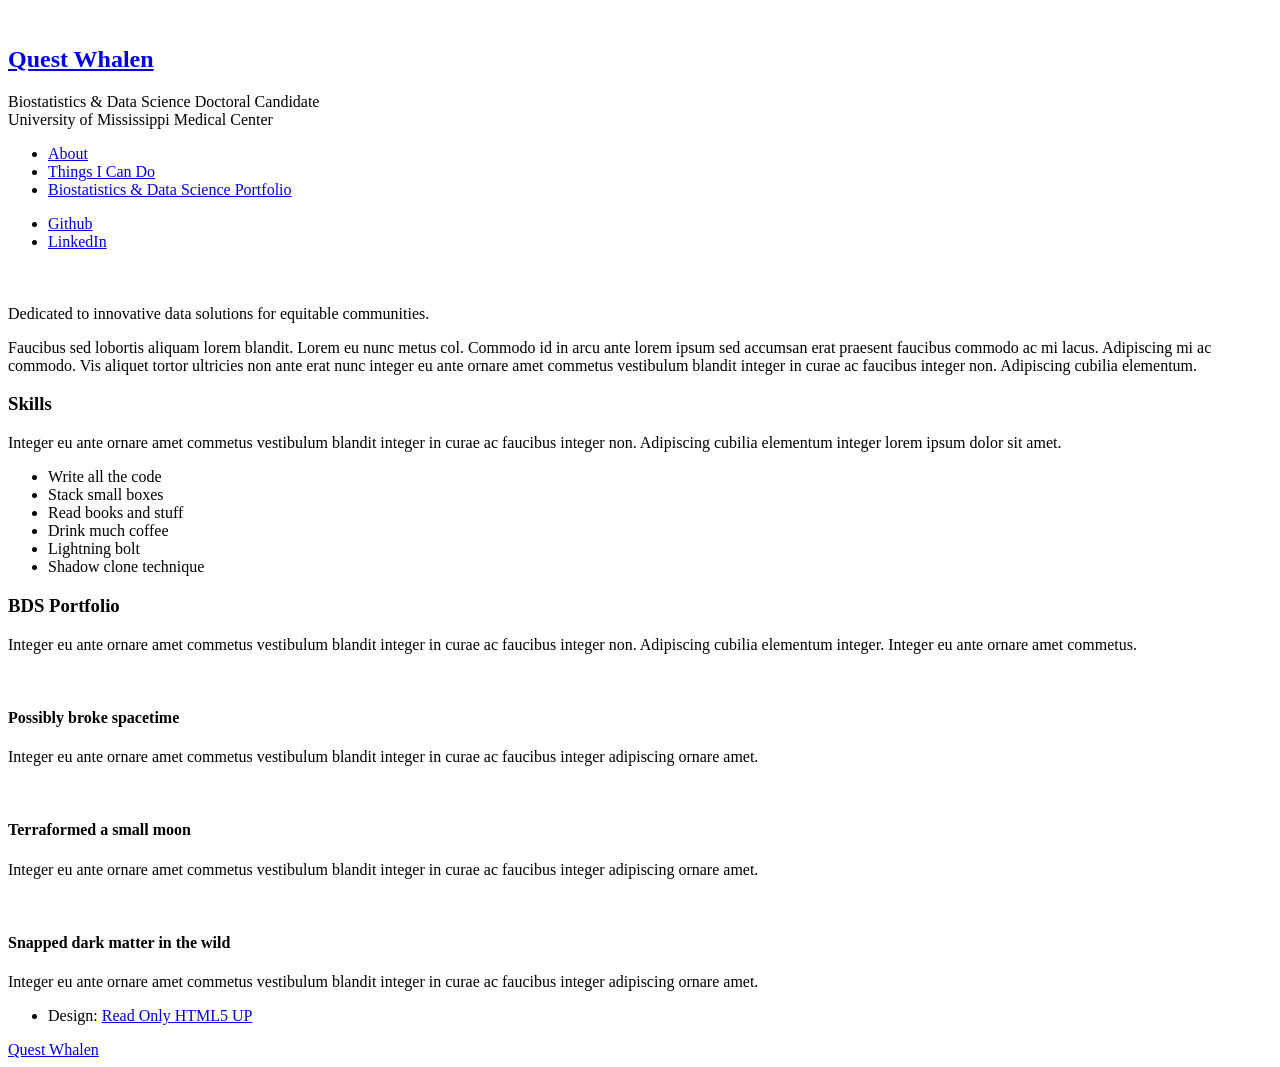
==== commit b818ef4d: "Update index.html" ====
--- a/index.html
+++ b/index.html
@@ -6,7 +6,7 @@
 -->
 <html>
 	<head>
-		<title>Read Only by HTML5 UP</title>
+		<title>Quest Whalen</title>
 		<meta charset="utf-8" />
 		<meta name="viewport" content="width=device-width, initial-scale=1, user-scalable=no" />
 		<link rel="stylesheet" href="assets/css/main.css" />
@@ -16,7 +16,7 @@
 		<!-- Header -->
 			<section id="header">
 				<header>
-					<span class="image avatar"><img src="images/avatar.jpg" alt="" /></span>
+					<span class="image avatar"><img src="images/Quest1.heic" alt="" /></span>
 					<h1 id="logo"><a href="#">Quest Whalen</a></h1>
 					<p>Biostatistics & Data Science Doctoral Candidate<br />
 					University of Mississippi Medical Center</p>
@@ -54,9 +54,8 @@
 								</div>
 								<div class="container">
 									<header class="major">
-										<h2>Read Only</h2>
-										<p>Just an incredibly simple responsive site<br />
-										template freebie by <a href="http://html5up.net">HTML5 UP</a>.</p>
+										<h2></h2>
+										<p>Dedicated to innovative data solutions for equitable communities.<br />
 									</header>
 									<p>Faucibus sed lobortis aliquam lorem blandit. Lorem eu nunc metus col. Commodo id in arcu ante lorem ipsum sed accumsan erat praesent faucibus commodo ac mi lacus. Adipiscing mi ac commodo. Vis aliquet tortor ultricies non ante erat nunc integer eu ante ornare amet commetus vestibulum blandit integer in curae ac faucibus integer non. Adipiscing cubilia elementum.</p>
 								</div>
@@ -65,7 +64,7 @@
 						<!-- Two -->
 							<section id="two">
 								<div class="container">
-									<h3>Things I Can Do</h3>
+									<h3>Skills</h3>
 									<p>Integer eu ante ornare amet commetus vestibulum blandit integer in curae ac faucibus integer non. Adipiscing cubilia elementum integer lorem ipsum dolor sit amet.</p>
 									<ul class="feature-icons">
 										<li class="icon solid fa-code">Write all the code</li>
@@ -81,7 +80,7 @@
 						<!-- Three -->
 							<section id="three">
 								<div class="container">
-									<h3>A Few Accomplishments</h3>
+									<h3>BDS Portfolio</h3>
 									<p>Integer eu ante ornare amet commetus vestibulum blandit integer in curae ac faucibus integer non. Adipiscing cubilia elementum integer. Integer eu ante ornare amet commetus.</p>
 									<div class="features">
 										<article>
@@ -109,7 +108,7 @@
 								</div>
 							</section>
 
-						<!-- Four -->
+						<!-- Four
 							<section id="four">
 								<div class="container">
 									<h3>Contact Me</h3>
@@ -129,7 +128,7 @@
 										</div>
 									</form>
 								</div>
-							</section>
+							</section> -->
 
 						<!-- Five -->
 						<!--
@@ -468,7 +467,7 @@
 					<section id="footer">
 						<div class="container">
 							<ul class="copyright">
-								<li>&copy; Untitled. All rights reserved.</li><li>Design: <a href="http://html5up.net">HTML5 UP</a></li>
+								<li>Design: <a href="http://html5up.net">Read Only HTML5 UP</a></li>
 							</ul>
 						</div>
 					</section>
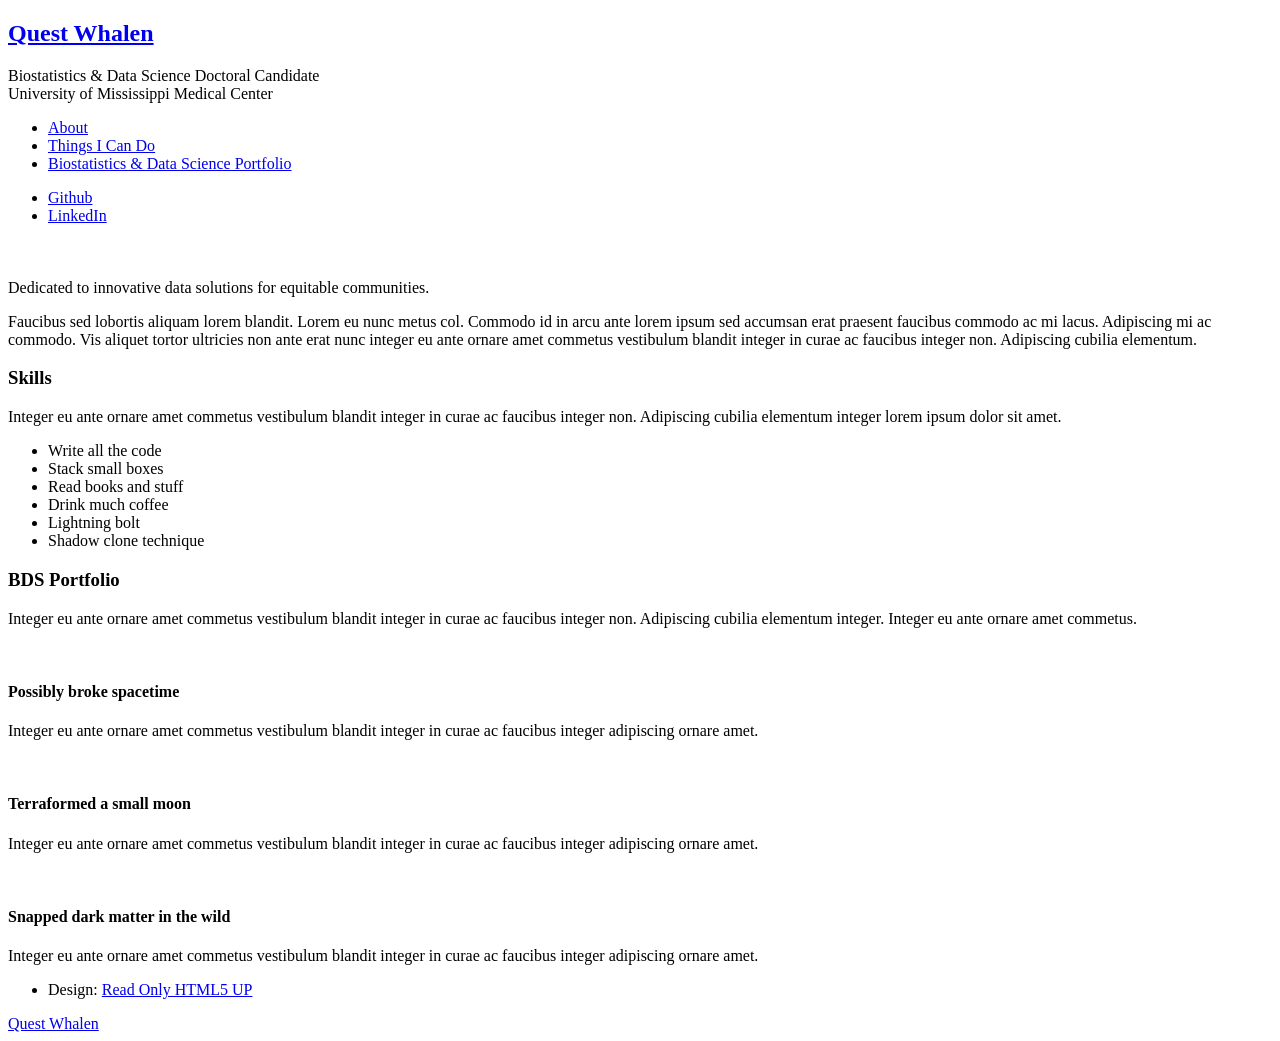
==== commit cd124a94: "Update index.html" ====
--- a/index.html
+++ b/index.html
@@ -16,7 +16,7 @@
 		<!-- Header -->
 			<section id="header">
 				<header>
-					<span class="image avatar"><img src="images/Quest1.heic" alt="" /></span>
+					<!--<span class="image avatar"><img src="images/Quest1.jpg" alt="" /></span>-->
 					<h1 id="logo"><a href="#">Quest Whalen</a></h1>
 					<p>Biostatistics & Data Science Doctoral Candidate<br />
 					University of Mississippi Medical Center</p>
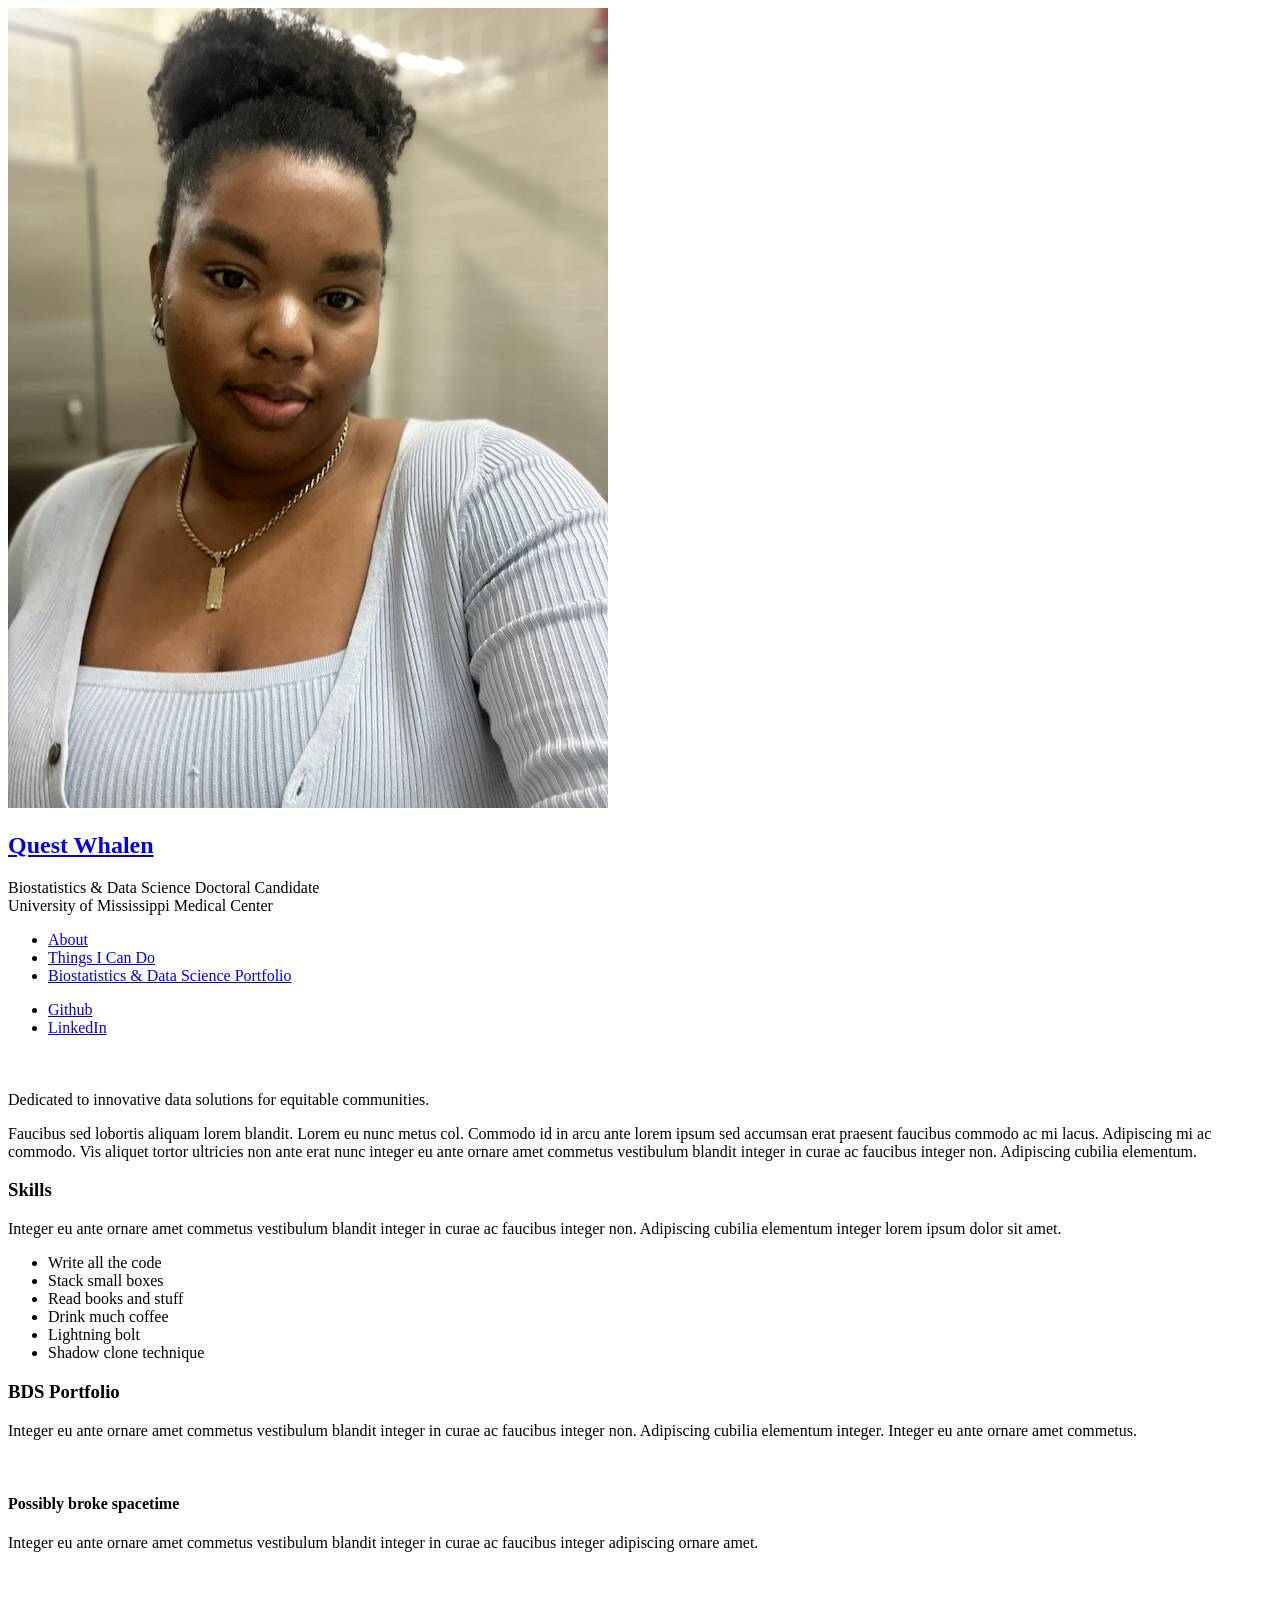
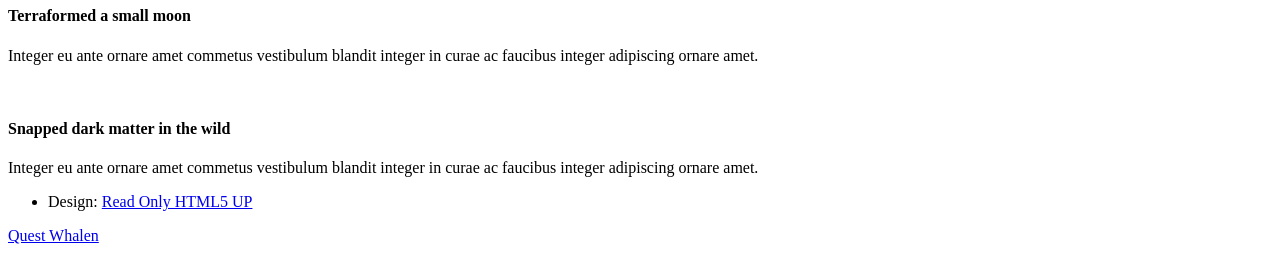
==== commit fef789d9: "Update index.html" ====
--- a/index.html
+++ b/index.html
@@ -16,7 +16,7 @@
 		<!-- Header -->
 			<section id="header">
 				<header>
-					<!--<span class="image avatar"><img src="images/Quest1.jpg" alt="" /></span>-->
+					<span class="image avatar"><img src="images/Quest1.png" alt="" /></span>
 					<h1 id="logo"><a href="#">Quest Whalen</a></h1>
 					<p>Biostatistics & Data Science Doctoral Candidate<br />
 					University of Mississippi Medical Center</p>
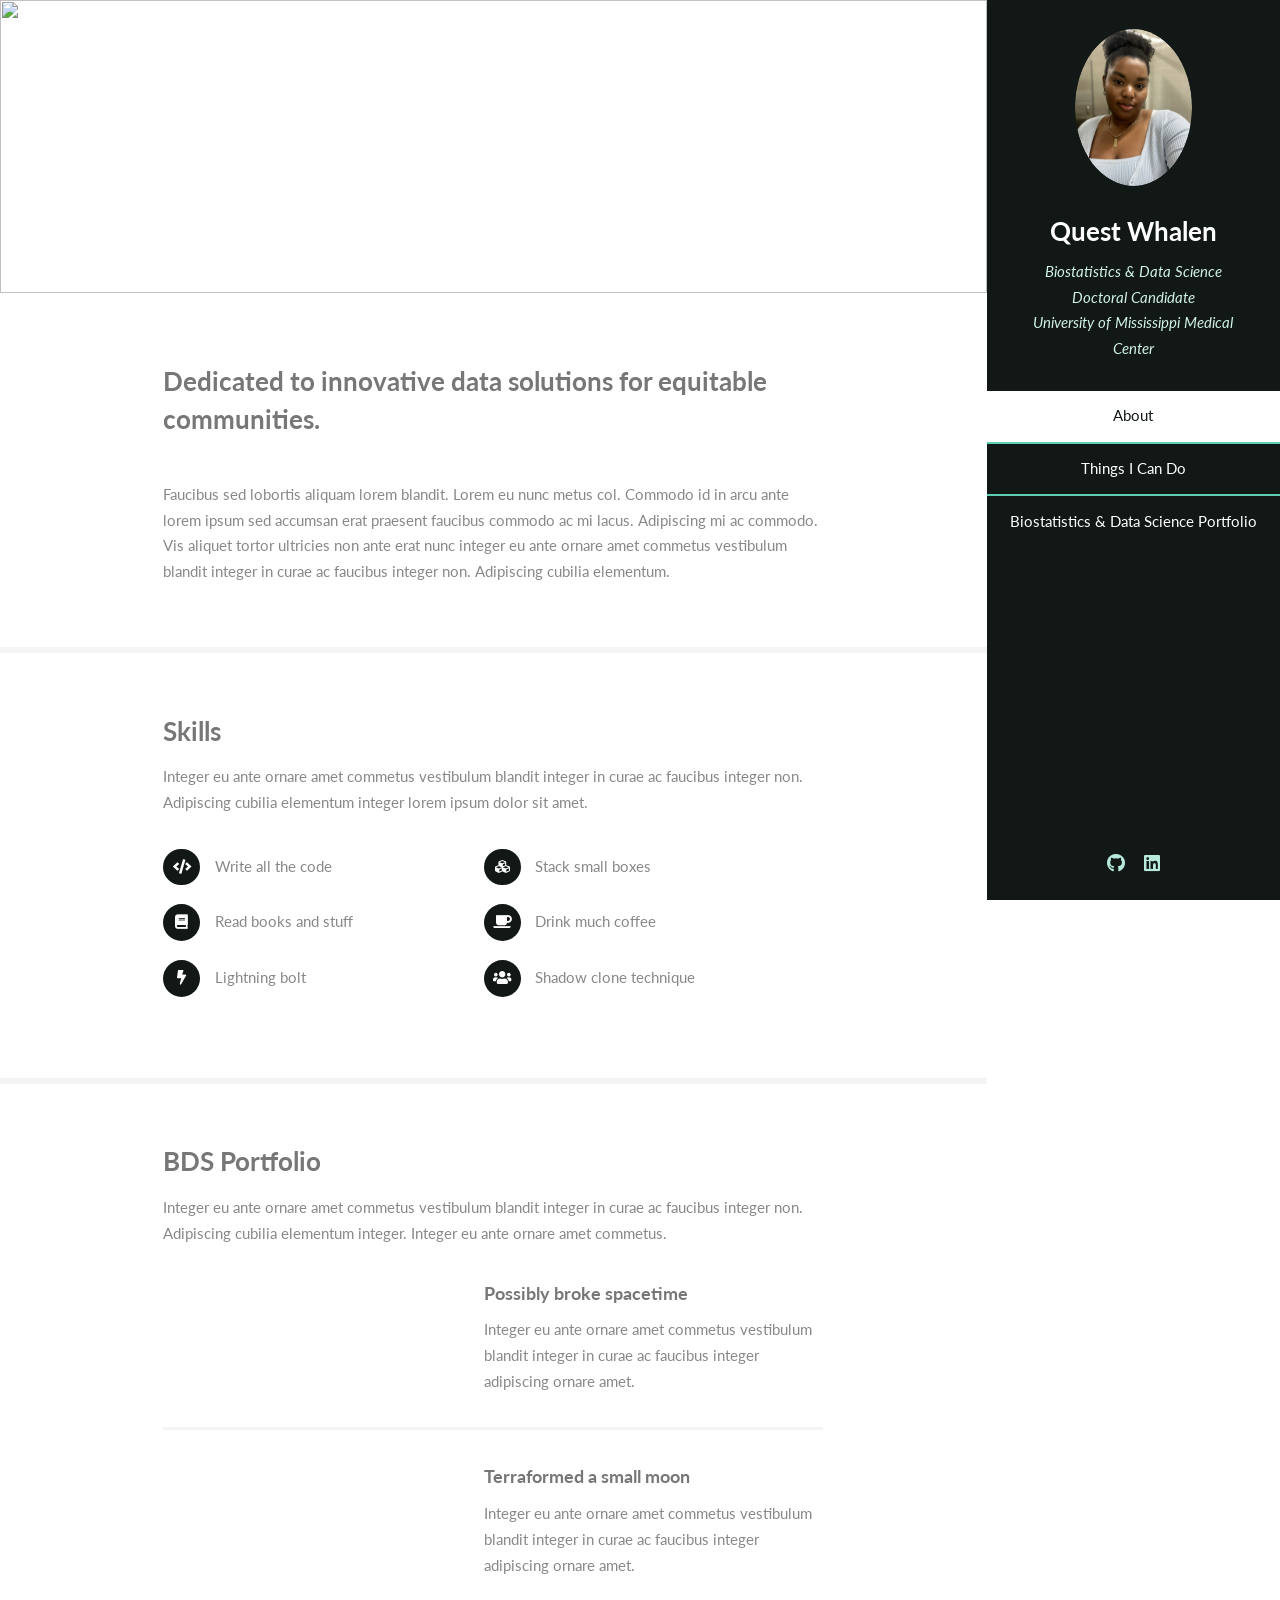
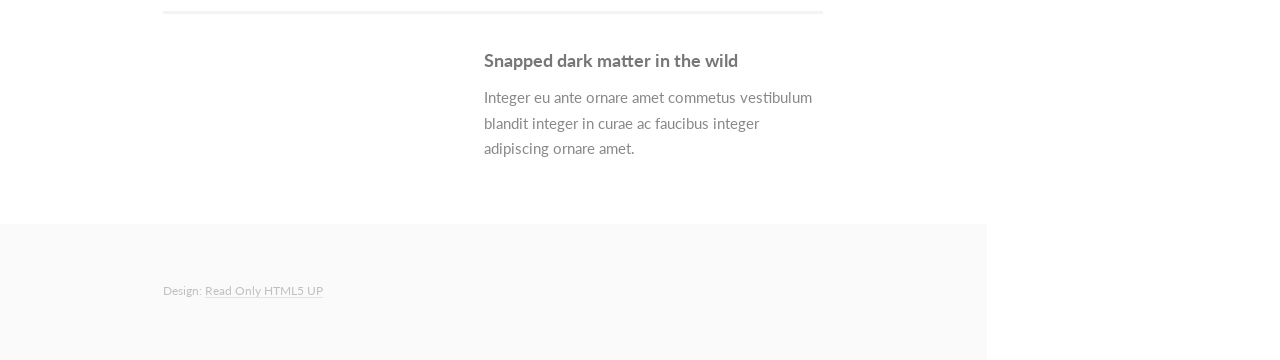
==== commit c87cb2e0: "Update index.html" ====
--- a/index.html
+++ b/index.html
@@ -35,7 +35,7 @@
 						<li><a href="#" class="icon brands fa-facebook-f"><span class="label">Facebook</span></a></li>
 						<li><a href="#" class="icon brands fa-instagram"><span class="label">Instagram</span></a></li> -->
 						<li><a href="https://github.com/qwhalen" class="icon brands fa-github"><span class="label">Github</span></a></li>
-						<li><a href="in/quest-whalen-8ba4141b1" class="icon brands fa-linkedin"><span class="label">LinkedIn</span></a></li>
+						<li><a href="https://www.linkedin.com/in/quest-whalen-8ba4141b1/" class="icon brands fa-linkedin"><span class="label">LinkedIn</span></a></li>
 						<!-- <li><a href="#" class="icon solid fa-envelope"><span class="label">Email</span></a></li> -->
 					</ul>
 				</footer>
--- a/assets/css/main.css
+++ b/assets/css/main.css
@@ -117,7 +117,7 @@
 
 		a:hover {
 			border-bottom-color: transparent;
-			color: #4acaa8 !important;
+			color: #111816 !important;
 		}
 
 	strong, b {
@@ -1785,7 +1785,7 @@
 	}
 
 	header.major h2 {
-		color: #4acaa8;
+		color: #111816;
 		font-size: 3.5em;
 	}
 
@@ -1848,7 +1848,7 @@
 		input[type="email"]:focus,
 		select:focus,
 		textarea:focus {
-			border-color: #4acaa8;
+			border-color: #111816;
 		}
 
 	select {
@@ -1953,7 +1953,7 @@
 
 		input[type="checkbox"]:focus + label:before,
 		input[type="radio"]:focus + label:before {
-			border-color: #4acaa8;
+			border-color: #111816;
 		}
 
 	input[type="checkbox"] + label:before {
@@ -2402,7 +2402,7 @@
 			}
 
 			ul.feature-icons li:before {
-				background: #4acaa8;
+				background: #111816;
 				border-radius: 100%;
 				color: #ffffff;
 				display: block;
@@ -2618,7 +2618,7 @@
 		input[type="reset"].primary,
 		input[type="button"].primary,
 		.button.primary {
-			background-color: #4acaa8;
+			background-color: #111816;
 			color: #ffffff !important;
 		}
 
@@ -2700,7 +2700,7 @@
 		-webkit-justify-content: space-between;
 		-ms-justify-content: space-between;
 		justify-content: space-between;
-		background: #4acaa8;
+		background: #111816;
 		color: #d2f2e9;
 		height: 100%;
 		overflow-y: auto;
@@ -2808,7 +2808,7 @@
 
 						#header > nav ul li a.active {
 							background: #fff;
-							color: #4acaa8 !important;
+							color: #111816 !important;
 						}
 
 					#header > nav ul li:first-child {
@@ -3076,7 +3076,7 @@
 					}
 
 					#titleBar .toggle:before {
-						background: #4acaa8;
+						background: #111816;
 						color: #ffffff;
 						content: '\f0c9';
 						display: block;
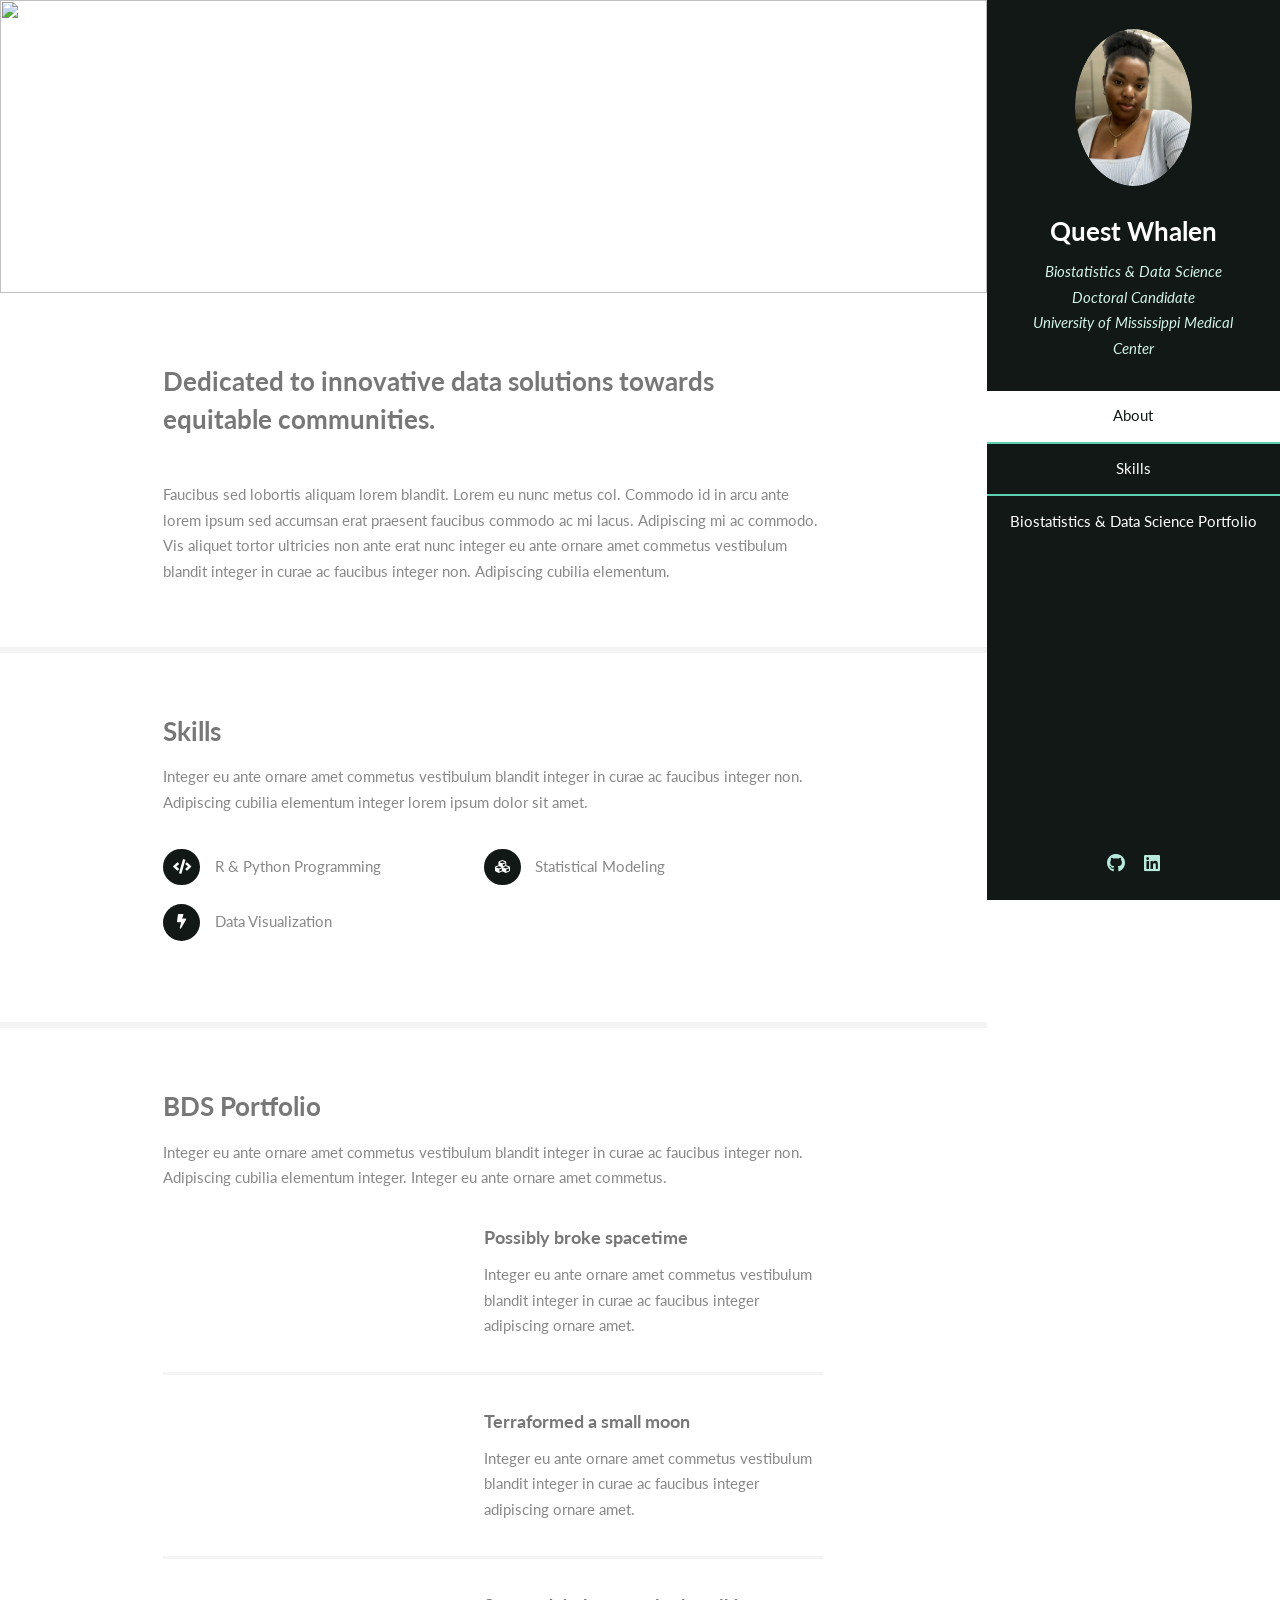
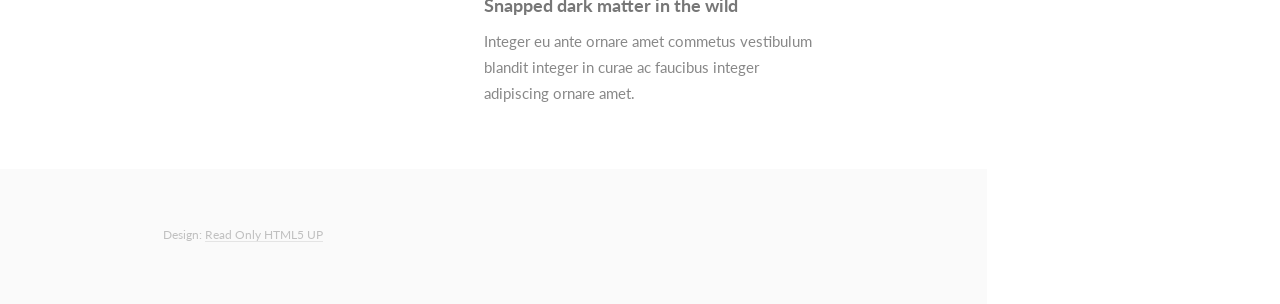
==== commit 8d020abe: "Update index.html" ====
--- a/index.html
+++ b/index.html
@@ -24,7 +24,7 @@
 				<nav id="nav">
 					<ul>
 						<li><a href="#one" class="active">About</a></li>
-						<li><a href="#two">Things I Can Do</a></li>
+						<li><a href="#two">Skills</a></li>
 						<li><a href="#three">Biostatistics & Data Science Portfolio</a></li>
 						<!-- <li><a href="#four">Contact</a></li> -->
 					</ul>
@@ -55,7 +55,7 @@
 								<div class="container">
 									<header class="major">
 										<h2></h2>
-										<p>Dedicated to innovative data solutions for equitable communities.<br />
+										<p>Dedicated to innovative data solutions towards equitable communities.<br />
 									</header>
 									<p>Faucibus sed lobortis aliquam lorem blandit. Lorem eu nunc metus col. Commodo id in arcu ante lorem ipsum sed accumsan erat praesent faucibus commodo ac mi lacus. Adipiscing mi ac commodo. Vis aliquet tortor ultricies non ante erat nunc integer eu ante ornare amet commetus vestibulum blandit integer in curae ac faucibus integer non. Adipiscing cubilia elementum.</p>
 								</div>
@@ -67,12 +67,12 @@
 									<h3>Skills</h3>
 									<p>Integer eu ante ornare amet commetus vestibulum blandit integer in curae ac faucibus integer non. Adipiscing cubilia elementum integer lorem ipsum dolor sit amet.</p>
 									<ul class="feature-icons">
-										<li class="icon solid fa-code">Write all the code</li>
-										<li class="icon solid fa-cubes">Stack small boxes</li>
-										<li class="icon solid fa-book">Read books and stuff</li>
-										<li class="icon solid fa-coffee">Drink much coffee</li>
-										<li class="icon solid fa-bolt">Lightning bolt</li>
-										<li class="icon solid fa-users">Shadow clone technique</li>
+										<li class="icon solid fa-code">R & Python Programming</li>
+										<li class="icon solid fa-cubes">Statistical Modeling</li>
+										<!-- <li class="icon solid fa-book">Data Visualization</li> -->
+										<!-- <li class="icon solid fa-coffee">Drink much coffee</li> -->
+										<li class="icon solid fa-bolt">Data Visualization</li>
+										<!-- <li class="icon solid fa-users">Shadow clone technique</li> -->
 									</ul>
 								</div>
 							</section>
